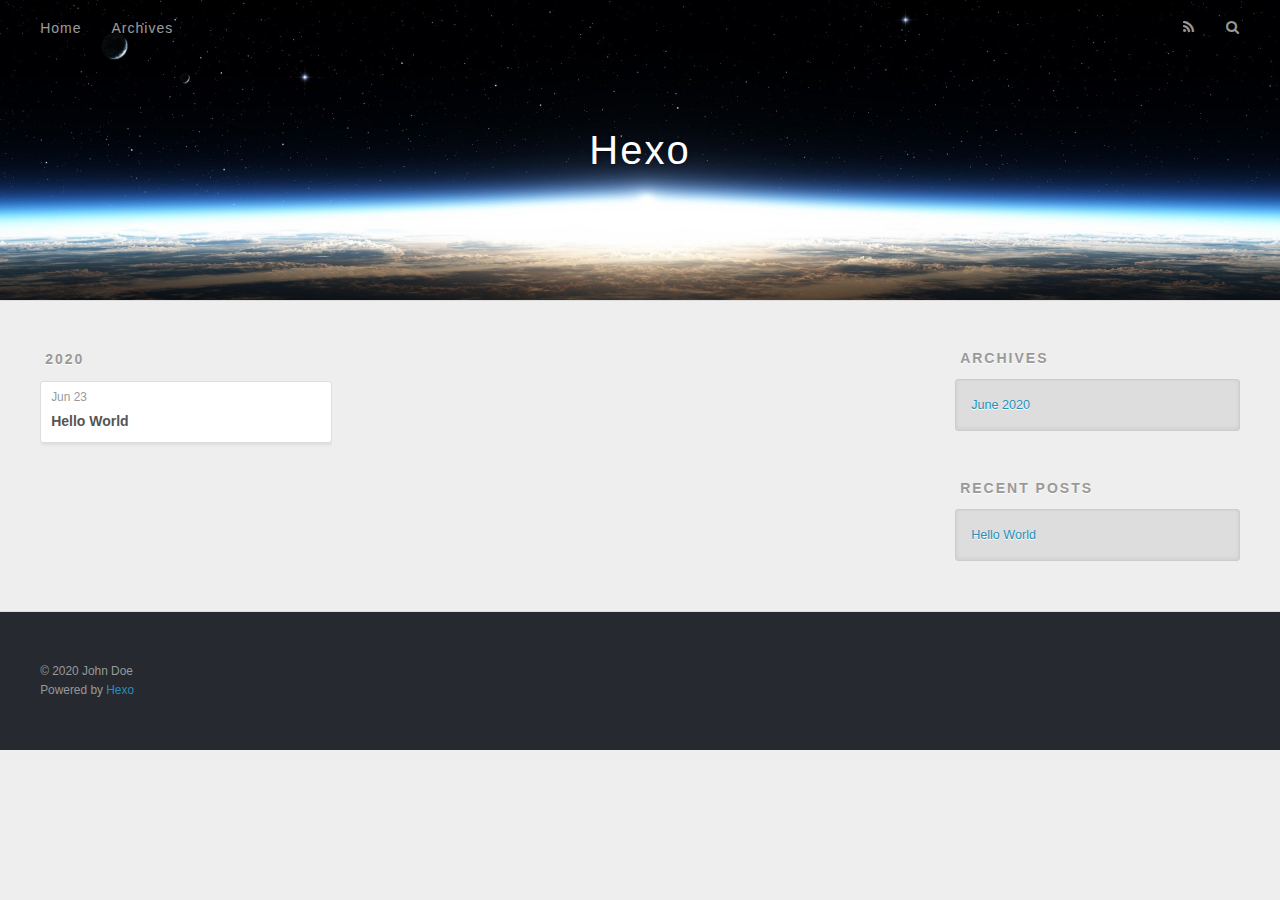
==== archives/index.html @ f6ddb738 "Site updated: 2020-06-23 20:07:16" ====
<!DOCTYPE html>
<html>
<head>
  <meta charset="utf-8">
  

  
  <title>Archives | Hexo</title>
  <meta name="viewport" content="width=device-width, initial-scale=1, maximum-scale=1">
  <meta property="og:type" content="website">
<meta property="og:title" content="Hexo">
<meta property="og:url" content="http://yoursite.com/archives/index.html">
<meta property="og:site_name" content="Hexo">
<meta property="og:locale" content="en_US">
<meta property="article:author" content="John Doe">
<meta name="twitter:card" content="summary">
  
    <link rel="alternate" href="/atom.xml" title="Hexo" type="application/atom+xml">
  
  
    <link rel="icon" href="/favicon.png">
  
  
    <link href="//fonts.googleapis.com/css?family=Source+Code+Pro" rel="stylesheet" type="text/css">
  
  
<link rel="stylesheet" href="/css/style.css">

<meta name="generator" content="Hexo 4.2.1"></head>

<body>
  <div id="container">
    <div id="wrap">
      <header id="header">
  <div id="banner"></div>
  <div id="header-outer" class="outer">
    <div id="header-title" class="inner">
      <h1 id="logo-wrap">
        <a href="/" id="logo">Hexo</a>
      </h1>
      
    </div>
    <div id="header-inner" class="inner">
      <nav id="main-nav">
        <a id="main-nav-toggle" class="nav-icon"></a>
        
          <a class="main-nav-link" href="/">Home</a>
        
          <a class="main-nav-link" href="/archives">Archives</a>
        
      </nav>
      <nav id="sub-nav">
        
          <a id="nav-rss-link" class="nav-icon" href="/atom.xml" title="RSS Feed"></a>
        
        <a id="nav-search-btn" class="nav-icon" title="Search"></a>
      </nav>
      <div id="search-form-wrap">
        <form action="//google.com/search" method="get" accept-charset="UTF-8" class="search-form"><input type="search" name="q" class="search-form-input" placeholder="Search"><button type="submit" class="search-form-submit">&#xF002;</button><input type="hidden" name="sitesearch" value="http://yoursite.com"></form>
      </div>
    </div>
  </div>
</header>
      <div class="outer">
        <section id="main">
  
  
    
    
      
      
      <section class="archives-wrap">
        <div class="archive-year-wrap">
          <a href="/archives/2020" class="archive-year">2020</a>
        </div>
        <div class="archives">
    
    <article class="archive-article archive-type-post">
  <div class="archive-article-inner">
    <header class="archive-article-header">
      <a href="/2020/06/23/hello-world/" class="archive-article-date">
  <time datetime="2020-06-23T04:10:51.112Z" itemprop="datePublished">Jun 23</time>
</a>
      
  
    <h1 itemprop="name">
      <a class="archive-article-title" href="/2020/06/23/hello-world/">Hello World</a>
    </h1>
  

    </header>
  </div>
</article>
  
  
    </div></section>
  


</section>
        
          <aside id="sidebar">
  
    

  
    

  
    
  
    
  <div class="widget-wrap">
    <h3 class="widget-title">Archives</h3>
    <div class="widget">
      <ul class="archive-list"><li class="archive-list-item"><a class="archive-list-link" href="/archives/2020/06/">June 2020</a></li></ul>
    </div>
  </div>


  
    
  <div class="widget-wrap">
    <h3 class="widget-title">Recent Posts</h3>
    <div class="widget">
      <ul>
        
          <li>
            <a href="/2020/06/23/hello-world/">Hello World</a>
          </li>
        
      </ul>
    </div>
  </div>

  
</aside>
        
      </div>
      <footer id="footer">
  
  <div class="outer">
    <div id="footer-info" class="inner">
      &copy; 2020 John Doe<br>
      Powered by <a href="http://hexo.io/" target="_blank">Hexo</a>
    </div>
  </div>
</footer>
    </div>
    <nav id="mobile-nav">
  
    <a href="/" class="mobile-nav-link">Home</a>
  
    <a href="/archives" class="mobile-nav-link">Archives</a>
  
</nav>
    

<script src="//ajax.googleapis.com/ajax/libs/jquery/2.0.3/jquery.min.js"></script>


  
<link rel="stylesheet" href="/fancybox/jquery.fancybox.css">

  
<script src="/fancybox/jquery.fancybox.pack.js"></script>




<script src="/js/script.js"></script>




  </div>
</body>
</html>
---- css/style.css ----
body {
  width: 100%;
}
body:before,
body:after {
  content: "";
  display: table;
}
body:after {
  clear: both;
}
html,
body,
div,
span,
applet,
object,
iframe,
h1,
h2,
h3,
h4,
h5,
h6,
p,
blockquote,
pre,
a,
abbr,
acronym,
address,
big,
cite,
code,
del,
dfn,
em,
img,
ins,
kbd,
q,
s,
samp,
small,
strike,
strong,
sub,
sup,
tt,
var,
dl,
dt,
dd,
ol,
ul,
li,
fieldset,
form,
label,
legend,
table,
caption,
tbody,
tfoot,
thead,
tr,
th,
td {
  margin: 0;
  padding: 0;
  border: 0;
  outline: 0;
  font-weight: inherit;
  font-style: inherit;
  font-family: inherit;
  font-size: 100%;
  vertical-align: baseline;
}
body {
  line-height: 1;
  color: #000;
  background: #fff;
}
ol,
ul {
  list-style: none;
}
table {
  border-collapse: separate;
  border-spacing: 0;
  vertical-align: middle;
}
caption,
th,
td {
  text-align: left;
  font-weight: normal;
  vertical-align: middle;
}
a img {
  border: none;
}
input,
button {
  margin: 0;
  padding: 0;
}
input::-moz-focus-inner,
button::-moz-focus-inner {
  border: 0;
  padding: 0;
}
@font-face {
  font-family: FontAwesome;
  font-style: normal;
  font-weight: normal;
  src: url("fonts/fontawesome-webfont.eot?v=#4.0.3");
  src: url("fonts/fontawesome-webfont.eot?#iefix&v=#4.0.3") format("embedded-opentype"), url("fonts/fontawesome-webfont.woff?v=#4.0.3") format("woff"), url("fonts/fontawesome-webfont.ttf?v=#4.0.3") format("truetype"), url("fonts/fontawesome-webfont.svg#fontawesomeregular?v=#4.0.3") format("svg");
}
html,
body,
#container {
  height: 100%;
}
body {
  background: #eee;
  font: 14px -apple-system, BlinkMacSystemFont, "Segoe UI", "Roboto", "Oxygen", "Ubuntu", "Cantarell", "Fira Sans", "Droid Sans", "Helvetica Neue", sans-serif;
  -webkit-text-size-adjust: 100%;
}
.outer {
  max-width: 1220px;
  margin: 0 auto;
  padding: 0 20px;
}
.outer:before,
.outer:after {
  content: "";
  display: table;
}
.outer:after {
  clear: both;
}
.inner {
  display: inline;
  float: left;
  width: 98.33333333333333%;
  margin: 0 0.833333333333333%;
}
.left,
.alignleft {
  float: left;
}
.right,
.alignright {
  float: right;
}
.clear {
  clear: both;
}
#container {
  position: relative;
}
.mobile-nav-on {
  overflow: hidden;
}
#wrap {
  height: 100%;
  width: 100%;
  position: absolute;
  top: 0;
  left: 0;
  -webkit-transition: 0.2s ease-out;
  -moz-transition: 0.2s ease-out;
  -ms-transition: 0.2s ease-out;
  transition: 0.2s ease-out;
  z-index: 1;
  background: #eee;
}
.mobile-nav-on #wrap {
  left: 280px;
}
@media screen and (min-width: 768px) {
  #main {
    display: inline;
    float: left;
    width: 73.33333333333333%;
    margin: 0 0.833333333333333%;
  }
}
.article-date,
.article-category-link,
.archive-year,
.widget-title {
  text-decoration: none;
  text-transform: uppercase;
  letter-spacing: 2px;
  color: #999;
  margin-bottom: 1em;
  margin-left: 5px;
  line-height: 1em;
  text-shadow: 0 1px #fff;
  font-weight: bold;
}
.article-inner,
.archive-article-inner {
  background: #fff;
  -webkit-box-shadow: 1px 2px 3px #ddd;
  box-shadow: 1px 2px 3px #ddd;
  border: 1px solid #ddd;
  border-radius: 3px;
}
.article-entry h1,
.widget h1 {
  font-size: 2em;
}
.article-entry h2,
.widget h2 {
  font-size: 1.5em;
}
.article-entry h3,
.widget h3 {
  font-size: 1.3em;
}
.article-entry h4,
.widget h4 {
  font-size: 1.2em;
}
.article-entry h5,
.widget h5 {
  font-size: 1em;
}
.article-entry h6,
.widget h6 {
  font-size: 1em;
  color: #999;
}
.article-entry hr,
.widget hr {
  border: 1px dashed #ddd;
}
.article-entry strong,
.widget strong {
  font-weight: bold;
}
.article-entry em,
.widget em,
.article-entry cite,
.widget cite {
  font-style: italic;
}
.article-entry sup,
.widget sup,
.article-entry sub,
.widget sub {
  font-size: 0.75em;
  line-height: 0;
  position: relative;
  vertical-align: baseline;
}
.article-entry sup,
.widget sup {
  top: -0.5em;
}
.article-entry sub,
.widget sub {
  bottom: -0.2em;
}
.article-entry small,
.widget small {
  font-size: 0.85em;
}
.article-entry acronym,
.widget acronym,
.article-entry abbr,
.widget abbr {
  border-bottom: 1px dotted;
}
.article-entry ul,
.widget ul,
.article-entry ol,
.widget ol,
.article-entry dl,
.widget dl {
  margin: 0 20px;
  line-height: 1.6em;
}
.article-entry ul ul,
.widget ul ul,
.article-entry ol ul,
.widget ol ul,
.article-entry ul ol,
.widget ul ol,
.article-entry ol ol,
.widget ol ol {
  margin-top: 0;
  margin-bottom: 0;
}
.article-entry ul,
.widget ul {
  list-style: disc;
}
.article-entry ol,
.widget ol {
  list-style: decimal;
}
.article-entry dt,
.widget dt {
  font-weight: bold;
}
#header {
  height: 300px;
  position: relative;
  border-bottom: 1px solid #ddd;
}
#header:before,
#header:after {
  content: "";
  position: absolute;
  left: 0;
  right: 0;
  height: 40px;
}
#header:before {
  top: 0;
  background: -webkit-linear-gradient(rgba(0,0,0,0.2), transparent);
  background: -moz-linear-gradient(rgba(0,0,0,0.2), transparent);
  background: -ms-linear-gradient(rgba(0,0,0,0.2), transparent);
  background: linear-gradient(rgba(0,0,0,0.2), transparent);
}
#header:after {
  bottom: 0;
  background: -webkit-linear-gradient(transparent, rgba(0,0,0,0.2));
  background: -moz-linear-gradient(transparent, rgba(0,0,0,0.2));
  background: -ms-linear-gradient(transparent, rgba(0,0,0,0.2));
  background: linear-gradient(transparent, rgba(0,0,0,0.2));
}
#header-outer {
  height: 100%;
  position: relative;
}
#header-inner {
  position: relative;
  overflow: hidden;
}
#banner {
  position: absolute;
  top: 0;
  left: 0;
  width: 100%;
  height: 100%;
  background: url("images/banner.jpg") center #000;
  -webkit-background-size: cover;
  -moz-background-size: cover;
  background-size: cover;
  z-index: -1;
}
#header-title {
  text-align: center;
  height: 40px;
  position: absolute;
  top: 50%;
  left: 0;
  margin-top: -20px;
}
#logo,
#subtitle {
  text-decoration: none;
  color: #fff;
  font-weight: 300;
  text-shadow: 0 1px 4px rgba(0,0,0,0.3);
}
#logo {
  font-size: 40px;
  line-height: 40px;
  letter-spacing: 2px;
}
#subtitle {
  font-size: 16px;
  line-height: 16px;
  letter-spacing: 1px;
}
#subtitle-wrap {
  margin-top: 16px;
}
#main-nav {
  float: left;
  margin-left: -15px;
}
.nav-icon,
.main-nav-link {
  float: left;
  color: #fff;
  opacity: 0.6;
  text-decoration: none;
  text-shadow: 0 1px rgba(0,0,0,0.2);
  -webkit-transition: opacity 0.2s;
  -moz-transition: opacity 0.2s;
  -ms-transition: opacity 0.2s;
  transition: opacity 0.2s;
  display: block;
  padding: 20px 15px;
}
.nav-icon:hover,
.main-nav-link:hover {
  opacity: 1;
}
.nav-icon {
  font-family: FontAwesome;
  text-align: center;
  font-size: 14px;
  width: 14px;
  height: 14px;
  padding: 20px 15px;
  position: relative;
  cursor: pointer;
}
.main-nav-link {
  font-weight: 300;
  letter-spacing: 1px;
}
@media screen and (max-width: 479px) {
  .main-nav-link {
    display: none;
  }
}
#main-nav-toggle {
  display: none;
}
#main-nav-toggle:before {
  content: "\f0c9";
}
@media screen and (max-width: 479px) {
  #main-nav-toggle {
    display: block;
  }
}
#sub-nav {
  float: right;
  margin-right: -15px;
}
#nav-rss-link:before {
  content: "\f09e";
}
#nav-search-btn:before {
  content: "\f002";
}
#search-form-wrap {
  position: absolute;
  top: 15px;
  width: 150px;
  height: 30px;
  right: -150px;
  opacity: 0;
  -webkit-transition: 0.2s ease-out;
  -moz-transition: 0.2s ease-out;
  -ms-transition: 0.2s ease-out;
  transition: 0.2s ease-out;
}
#search-form-wrap.on {
  opacity: 1;
  right: 0;
}
@media screen and (max-width: 479px) {
  #search-form-wrap {
    width: 100%;
    right: -100%;
  }
}
.search-form {
  position: absolute;
  top: 0;
  left: 0;
  right: 0;
  background: #fff;
  padding: 5px 15px;
  border-radius: 15px;
  -webkit-box-shadow: 0 0 10px rgba(0,0,0,0.3);
  box-shadow: 0 0 10px rgba(0,0,0,0.3);
}
.search-form-input {
  border: none;
  background: none;
  color: #555;
  width: 100%;
  font: 13px -apple-system, BlinkMacSystemFont, "Segoe UI", "Roboto", "Oxygen", "Ubuntu", "Cantarell", "Fira Sans", "Droid Sans", "Helvetica Neue", sans-serif;
  outline: none;
}
.search-form-input::-webkit-search-results-decoration,
.search-form-input::-webkit-search-cancel-button {
  -webkit-appearance: none;
}
.search-form-submit {
  position: absolute;
  top: 50%;
  right: 10px;
  margin-top: -7px;
  font: 13px FontAwesome;
  border: none;
  background: none;
  color: #bbb;
  cursor: pointer;
}
.search-form-submit:hover,
.search-form-submit:focus {
  color: #777;
}
.article {
  margin: 50px 0;
}
.article-inner {
  overflow: hidden;
}
.article-meta:before,
.article-meta:after {
  content: "";
  display: table;
}
.article-meta:after {
  clear: both;
}
.article-date {
  float: left;
}
.article-category {
  float: left;
  line-height: 1em;
  color: #ccc;
  text-shadow: 0 1px #fff;
  margin-left: 8px;
}
.article-category:before {
  content: "\2022";
}
.article-category-link {
  margin: 0 12px 1em;
}
.article-header {
  padding: 20px 20px 0;
}
.article-title {
  text-decoration: none;
  font-size: 2em;
  font-weight: bold;
  color: #555;
  line-height: 1.1em;
  -webkit-transition: color 0.2s;
  -moz-transition: color 0.2s;
  -ms-transition: color 0.2s;
  transition: color 0.2s;
}
a.article-title:hover {
  color: #258fb8;
}
.article-entry {
  color: #555;
  padding: 0 20px;
}
.article-entry:before,
.article-entry:after {
  content: "";
  display: table;
}
.article-entry:after {
  clear: both;
}
.article-entry p,
.article-entry table {
  line-height: 1.6em;
  margin: 1.6em 0;
}
.article-entry h1,
.article-entry h2,
.article-entry h3,
.article-entry h4,
.article-entry h5,
.article-entry h6 {
  font-weight: bold;
}
.article-entry h1,
.article-entry h2,
.article-entry h3,
.article-entry h4,
.article-entry h5,
.article-entry h6 {
  line-height: 1.1em;
  margin: 1.1em 0;
}
.article-entry a {
  color: #258fb8;
  text-decoration: none;
}
.article-entry a:hover {
  text-decoration: underline;
}
.article-entry ul,
.article-entry ol,
.article-entry dl {
  margin-top: 1.6em;
  margin-bottom: 1.6em;
}
.article-entry img,
.article-entry video {
  max-width: 100%;
  height: auto;
  display: block;
  margin: auto;
}
.article-entry iframe {
  border: none;
}
.article-entry table {
  width: 100%;
  border-collapse: collapse;
  border-spacing: 0;
}
.article-entry th {
  font-weight: bold;
  border-bottom: 3px solid #ddd;
  padding-bottom: 0.5em;
}
.article-entry td {
  border-bottom: 1px solid #ddd;
  padding: 10px 0;
}
.article-entry blockquote {
  font-family: Georgia, "Times New Roman", serif;
  font-size: 1.4em;
  margin: 1.6em 20px;
  text-align: center;
}
.article-entry blockquote footer {
  font-size: 14px;
  margin: 1.6em 0;
  font-family: -apple-system, BlinkMacSystemFont, "Segoe UI", "Roboto", "Oxygen", "Ubuntu", "Cantarell", "Fira Sans", "Droid Sans", "Helvetica Neue", sans-serif;
}
.article-entry blockquote footer cite:before {
  content: "—";
  padding: 0 0.5em;
}
.article-entry .pullquote {
  text-align: left;
  width: 45%;
  margin: 0;
}
.article-entry .pullquote.left {
  margin-left: 0.5em;
  margin-right: 1em;
}
.article-entry .pullquote.right {
  margin-right: 0.5em;
  margin-left: 1em;
}
.article-entry .caption {
  color: #999;
  display: block;
  font-size: 0.9em;
  margin-top: 0.5em;
  position: relative;
  text-align: center;
}
.article-entry .video-container {
  position: relative;
  padding-top: 56.25%;
  height: 0;
  overflow: hidden;
}
.article-entry .video-container iframe,
.article-entry .video-container object,
.article-entry .video-container embed {
  position: absolute;
  top: 0;
  left: 0;
  width: 100%;
  height: 100%;
  margin-top: 0;
}
.article-more-link a {
  display: inline-block;
  line-height: 1em;
  padding: 6px 15px;
  border-radius: 15px;
  background: #eee;
  color: #999;
  text-shadow: 0 1px #fff;
  text-decoration: none;
}
.article-more-link a:hover {
  background: #258fb8;
  color: #fff;
  text-decoration: none;
  text-shadow: 0 1px #1e7293;
}
.article-footer {
  font-size: 0.85em;
  line-height: 1.6em;
  border-top: 1px solid #ddd;
  padding-top: 1.6em;
  margin: 0 20px 20px;
}
.article-footer:before,
.article-footer:after {
  content: "";
  display: table;
}
.article-footer:after {
  clear: both;
}
.article-footer a {
  color: #999;
  text-decoration: none;
}
.article-footer a:hover {
  color: #555;
}
.article-tag-list-item {
  float: left;
  margin-right: 10px;
}
.article-tag-list-link:before {
  content: "#";
}
.article-comment-link {
  float: right;
}
.article-comment-link:before {
  content: "\f075";
  font-family: FontAwesome;
  padding-right: 8px;
}
.article-share-link {
  cursor: pointer;
  float: right;
  margin-left: 20px;
}
.article-share-link:before {
  content: "\f064";
  font-family: FontAwesome;
  padding-right: 6px;
}
#article-nav {
  position: relative;
}
#article-nav:before,
#article-nav:after {
  content: "";
  display: table;
}
#article-nav:after {
  clear: both;
}
@media screen and (min-width: 768px) {
  #article-nav {
    margin: 50px 0;
  }
  #article-nav:before {
    width: 8px;
    height: 8px;
    position: absolute;
    top: 50%;
    left: 50%;
    margin-top: -4px;
    margin-left: -4px;
    content: "";
    border-radius: 50%;
    background: #ddd;
    -webkit-box-shadow: 0 1px 2px #fff;
    box-shadow: 0 1px 2px #fff;
  }
}
.article-nav-link-wrap {
  text-decoration: none;
  text-shadow: 0 1px #fff;
  color: #999;
  -webkit-box-sizing: border-box;
  -moz-box-sizing: border-box;
  box-sizing: border-box;
  margin-top: 50px;
  text-align: center;
  display: block;
}
.article-nav-link-wrap:hover {
  color: #555;
}
@media screen and (min-width: 768px) {
  .article-nav-link-wrap {
    width: 50%;
    margin-top: 0;
  }
}
@media screen and (min-width: 768px) {
  #article-nav-newer {
    float: left;
    text-align: right;
    padding-right: 20px;
  }
}
@media screen and (min-width: 768px) {
  #article-nav-older {
    float: right;
    text-align: left;
    padding-left: 20px;
  }
}
.article-nav-caption {
  text-transform: uppercase;
  letter-spacing: 2px;
  color: #ddd;
  line-height: 1em;
  font-weight: bold;
}
#article-nav-newer .article-nav-caption {
  margin-right: -2px;
}
.article-nav-title {
  font-size: 0.85em;
  line-height: 1.6em;
  margin-top: 0.5em;
}
.article-share-box {
  position: absolute;
  display: none;
  background: #fff;
  -webkit-box-shadow: 1px 2px 10px rgba(0,0,0,0.2);
  box-shadow: 1px 2px 10px rgba(0,0,0,0.2);
  border-radius: 3px;
  margin-left: -145px;
  overflow: hidden;
  z-index: 1;
}
.article-share-box.on {
  display: block;
}
.article-share-input {
  width: 100%;
  background: none;
  -webkit-box-sizing: border-box;
  -moz-box-sizing: border-box;
  box-sizing: border-box;
  font: 14px -apple-system, BlinkMacSystemFont, "Segoe UI", "Roboto", "Oxygen", "Ubuntu", "Cantarell", "Fira Sans", "Droid Sans", "Helvetica Neue", sans-serif;
  padding: 0 15px;
  color: #555;
  outline: none;
  border: 1px solid #ddd;
  border-radius: 3px 3px 0 0;
  height: 36px;
  line-height: 36px;
}
.article-share-links {
  background: #eee;
}
.article-share-links:before,
.article-share-links:after {
  content: "";
  display: table;
}
.article-share-links:after {
  clear: both;
}
.article-share-twitter,
.article-share-facebook,
.article-share-pinterest,
.article-share-google {
  width: 50px;
  height: 36px;
  display: block;
  float: left;
  position: relative;
  color: #999;
  text-shadow: 0 1px #fff;
}
.article-share-twitter:before,
.article-share-facebook:before,
.article-share-pinterest:before,
.article-share-google:before {
  font-size: 20px;
  font-family: FontAwesome;
  width: 20px;
  height: 20px;
  position: absolute;
  top: 50%;
  left: 50%;
  margin-top: -10px;
  margin-left: -10px;
  text-align: center;
}
.article-share-twitter:hover,
.article-share-facebook:hover,
.article-share-pinterest:hover,
.article-share-google:hover {
  color: #fff;
}
.article-share-twitter:before {
  content: "\f099";
}
.article-share-twitter:hover {
  background: #00aced;
  text-shadow: 0 1px #008abe;
}
.article-share-facebook:before {
  content: "\f09a";
}
.article-share-facebook:hover {
  background: #3b5998;
  text-shadow: 0 1px #2f477a;
}
.article-share-pinterest:before {
  content: "\f0d2";
}
.article-share-pinterest:hover {
  background: #cb2027;
  text-shadow: 0 1px #a21a1f;
}
.article-share-google:before {
  content: "\f0d5";
}
.article-share-google:hover {
  background: #dd4b39;
  text-shadow: 0 1px #be3221;
}
.article-gallery {
  background: #000;
  position: relative;
}
.article-gallery-photos {
  position: relative;
  overflow: hidden;
}
.article-gallery-img {
  display: none;
  max-width: 100%;
}
.article-gallery-img:first-child {
  display: block;
}
.article-gallery-img.loaded {
  position: absolute;
  display: block;
}
.article-gallery-img img {
  display: block;
  max-width: 100%;
  margin: 0 auto;
}
#comments {
  background: #fff;
  -webkit-box-shadow: 1px 2px 3px #ddd;
  box-shadow: 1px 2px 3px #ddd;
  padding: 20px;
  border: 1px solid #ddd;
  border-radius: 3px;
  margin: 50px 0;
}
#comments a {
  color: #258fb8;
}
.archives-wrap {
  margin: 50px 0;
}
.archives:before,
.archives:after {
  content: "";
  display: table;
}
.archives:after {
  clear: both;
}
.archive-year-wrap {
  margin-bottom: 1em;
}
.archives {
  -webkit-column-gap: 10px;
  -moz-column-gap: 10px;
  column-gap: 10px;
}
@media screen and (min-width: 480px) and (max-width: 767px) {
  .archives {
    -webkit-column-count: 2;
    -moz-column-count: 2;
    column-count: 2;
  }
}
@media screen and (min-width: 768px) {
  .archives {
    -webkit-column-count: 3;
    -moz-column-count: 3;
    column-count: 3;
  }
}
.archive-article {
  -webkit-column-break-inside: avoid;
  page-break-inside: avoid;
  overflow: hidden;
  break-inside: avoid-column;
}
.archive-article-inner {
  padding: 10px;
  margin-bottom: 15px;
}
.archive-article-title {
  text-decoration: none;
  font-weight: bold;
  color: #555;
  -webkit-transition: color 0.2s;
  -moz-transition: color 0.2s;
  -ms-transition: color 0.2s;
  transition: color 0.2s;
  line-height: 1.6em;
}
.archive-article-title:hover {
  color: #258fb8;
}
.archive-article-footer {
  margin-top: 1em;
}
.archive-article-date {
  color: #999;
  text-decoration: none;
  font-size: 0.85em;
  line-height: 1em;
  margin-bottom: 0.5em;
  display: block;
}
#page-nav {
  margin: 50px auto;
  background: #fff;
  -webkit-box-shadow: 1px 2px 3px #ddd;
  box-shadow: 1px 2px 3px #ddd;
  border: 1px solid #ddd;
  border-radius: 3px;
  text-align: center;
  color: #999;
  overflow: hidden;
}
#page-nav:before,
#page-nav:after {
  content: "";
  display: table;
}
#page-nav:after {
  clear: both;
}
#page-nav a,
#page-nav span {
  padding: 10px 20px;
  line-height: 1;
  height: 2ex;
}
#page-nav a {
  color: #999;
  text-decoration: none;
}
#page-nav a:hover {
  background: #999;
  color: #fff;
}
#page-nav .prev {
  float: left;
}
#page-nav .next {
  float: right;
}
#page-nav .page-number {
  display: inline-block;
}
@media screen and (max-width: 479px) {
  #page-nav .page-number {
    display: none;
  }
}
#page-nav .current {
  color: #555;
  font-weight: bold;
}
#page-nav .space {
  color: #ddd;
}
#footer {
  background: #262a30;
  padding: 50px 0;
  border-top: 1px solid #ddd;
  color: #999;
}
#footer a {
  color: #258fb8;
  text-decoration: none;
}
#footer a:hover {
  text-decoration: underline;
}
#footer-info {
  line-height: 1.6em;
  font-size: 0.85em;
}
.article-entry pre,
.article-entry .highlight {
  background: #2d2d2d;
  margin: 0 -20px;
  padding: 15px 20px;
  border-style: solid;
  border-color: #ddd;
  border-width: 1px 0;
  overflow: auto;
  color: #ccc;
  line-height: 22.400000000000002px;
}
.article-entry .highlight .gutter pre,
.article-entry .gist .gist-file .gist-data .line-numbers {
  color: #666;
  font-size: 0.85em;
}
.article-entry pre,
.article-entry code {
  font-family: "Source Code Pro", Consolas, Monaco, Menlo, Consolas, monospace;
}
.article-entry code {
  background: #eee;
  text-shadow: 0 1px #fff;
  padding: 0 0.3em;
}
.article-entry pre code {
  background: none;
  text-shadow: none;
  padding: 0;
}
.article-entry .highlight pre {
  border: none;
  margin: 0;
  padding: 0;
}
.article-entry .highlight table {
  margin: 0;
  width: auto;
}
.article-entry .highlight td {
  border: none;
  padding: 0;
}
.article-entry .highlight figcaption {
  font-size: 0.85em;
  color: #999;
  line-height: 1em;
  margin-bottom: 1em;
}
.article-entry .highlight figcaption:before,
.article-entry .highlight figcaption:after {
  content: "";
  display: table;
}
.article-entry .highlight figcaption:after {
  clear: both;
}
.article-entry .highlight figcaption a {
  float: right;
}
.article-entry .highlight .gutter pre {
  text-align: right;
  padding-right: 20px;
}
.article-entry .highlight .line {
  height: 22.400000000000002px;
}
.article-entry .highlight .line.marked {
  background: #515151;
}
.article-entry .gist {
  margin: 0 -20px;
  border-style: solid;
  border-color: #ddd;
  border-width: 1px 0;
  background: #2d2d2d;
  padding: 15px 20px 15px 0;
}
.article-entry .gist .gist-file {
  border: none;
  font-family: "Source Code Pro", Consolas, Monaco, Menlo, Consolas, monospace;
  margin: 0;
}
.article-entry .gist .gist-file .gist-data {
  background: none;
  border: none;
}
.article-entry .gist .gist-file .gist-data .line-numbers {
  background: none;
  border: none;
  padding: 0 20px 0 0;
}
.article-entry .gist .gist-file .gist-data .line-data {
  padding: 0 !important;
}
.article-entry .gist .gist-file .highlight {
  margin: 0;
  padding: 0;
  border: none;
}
.article-entry .gist .gist-file .gist-meta {
  background: #2d2d2d;
  color: #999;
  font: 0.85em -apple-system, BlinkMacSystemFont, "Segoe UI", "Roboto", "Oxygen", "Ubuntu", "Cantarell", "Fira Sans", "Droid Sans", "Helvetica Neue", sans-serif;
  text-shadow: 0 0;
  padding: 0;
  margin-top: 1em;
  margin-left: 20px;
}
.article-entry .gist .gist-file .gist-meta a {
  color: #258fb8;
  font-weight: normal;
}
.article-entry .gist .gist-file .gist-meta a:hover {
  text-decoration: underline;
}
pre .comment,
pre .title {
  color: #999;
}
pre .variable,
pre .attribute,
pre .tag,
pre .regexp,
pre .ruby .constant,
pre .xml .tag .title,
pre .xml .pi,
pre .xml .doctype,
pre .html .doctype,
pre .css .id,
pre .css .class,
pre .css .pseudo {
  color: #f2777a;
}
pre .number,
pre .preprocessor,
pre .built_in,
pre .literal,
pre .params,
pre .constant {
  color: #f99157;
}
pre .class,
pre .ruby .class .title,
pre .css .rules .attribute {
  color: #9c9;
}
pre .string,
pre .value,
pre .inheritance,
pre .header,
pre .ruby .symbol,
pre .xml .cdata {
  color: #9c9;
}
pre .css .hexcolor {
  color: #6cc;
}
pre .function,
pre .python .decorator,
pre .python .title,
pre .ruby .function .title,
pre .ruby .title .keyword,
pre .perl .sub,
pre .javascript .title,
pre .coffeescript .title {
  color: #69c;
}
pre .keyword,
pre .javascript .function {
  color: #c9c;
}
@media screen and (max-width: 479px) {
  #mobile-nav {
    position: absolute;
    top: 0;
    left: 0;
    width: 280px;
    height: 100%;
    background: #191919;
    border-right: 1px solid #fff;
  }
}
@media screen and (max-width: 479px) {
  .mobile-nav-link {
    display: block;
    color: #999;
    text-decoration: none;
    padding: 15px 20px;
    font-weight: bold;
  }
  .mobile-nav-link:hover {
    color: #fff;
  }
}
@media screen and (min-width: 768px) {
  #sidebar {
    display: inline;
    float: left;
    width: 23.333333333333332%;
    margin: 0 0.833333333333333%;
  }
}
.widget-wrap {
  margin: 50px 0;
}
.widget {
  color: #777;
  text-shadow: 0 1px #fff;
  background: #ddd;
  -webkit-box-shadow: 0 -1px 4px #ccc inset;
  box-shadow: 0 -1px 4px #ccc inset;
  border: 1px solid #ccc;
  padding: 15px;
  border-radius: 3px;
}
.widget a {
  color: #258fb8;
  text-decoration: none;
}
.widget a:hover {
  text-decoration: underline;
}
.widget ul ul,
.widget ol ul,
.widget dl ul,
.widget ul ol,
.widget ol ol,
.widget dl ol,
.widget ul dl,
.widget ol dl,
.widget dl dl {
  margin-left: 15px;
  list-style: disc;
}
.widget {
  line-height: 1.6em;
  word-wrap: break-word;
  font-size: 0.9em;
}
.widget ul,
.widget ol {
  list-style: none;
  margin: 0;
}
.widget ul ul,
.widget ol ul,
.widget ul ol,
.widget ol ol {
  margin: 0 20px;
}
.widget ul ul,
.widget ol ul {
  list-style: disc;
}
.widget ul ol,
.widget ol ol {
  list-style: decimal;
}
.category-list-count,
.tag-list-count,
.archive-list-count {
  padding-left: 5px;
  color: #999;
  font-size: 0.85em;
}
.category-list-count:before,
.tag-list-count:before,
.archive-list-count:before {
  content: "(";
}
.category-list-count:after,
.tag-list-count:after,
.archive-list-count:after {
  content: ")";
}
.tagcloud a {
  margin-right: 5px;
  display: inline-block;
}
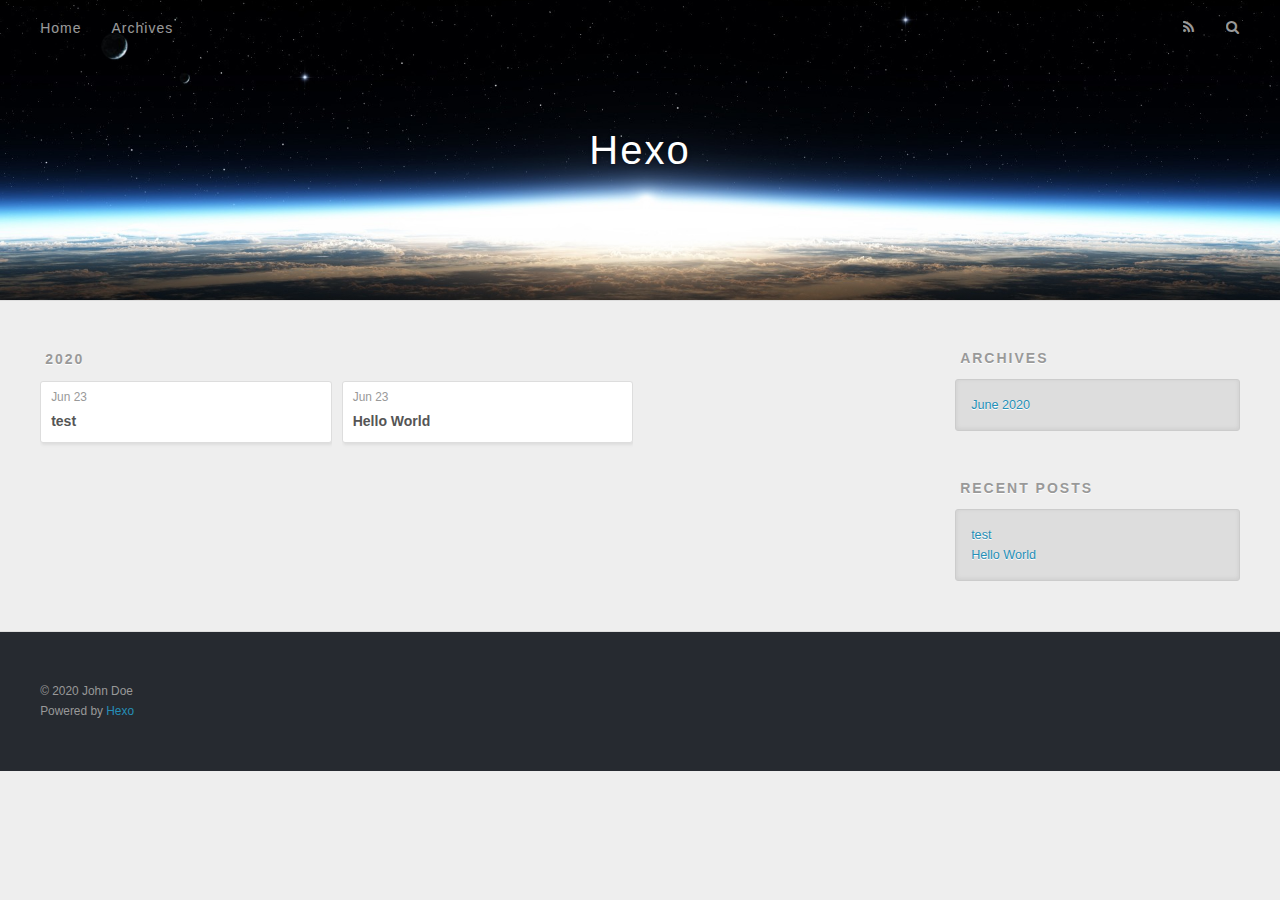
==== commit c3d5397c: "Site updated: 2020-06-23 20:15:32" ====
--- a/archives/index.html
+++ b/archives/index.html
@@ -78,6 +78,25 @@
     <article class="archive-article archive-type-post">
   <div class="archive-article-inner">
     <header class="archive-article-header">
+      <a href="/2020/06/23/test/" class="archive-article-date">
+  <time datetime="2020-06-23T11:13:34.000Z" itemprop="datePublished">Jun 23</time>
+</a>
+      
+  
+    <h1 itemprop="name">
+      <a class="archive-article-title" href="/2020/06/23/test/">test</a>
+    </h1>
+  
+
+    </header>
+  </div>
+</article>
+  
+    
+    
+    <article class="archive-article archive-type-post">
+  <div class="archive-article-inner">
+    <header class="archive-article-header">
       <a href="/2020/06/23/hello-world/" class="archive-article-date">
   <time datetime="2020-06-23T04:10:51.112Z" itemprop="datePublished">Jun 23</time>
 </a>
@@ -126,6 +145,10 @@
       <ul>
         
           <li>
+            <a href="/2020/06/23/test/">test</a>
+          </li>
+        
+          <li>
             <a href="/2020/06/23/hello-world/">Hello World</a>
           </li>
         
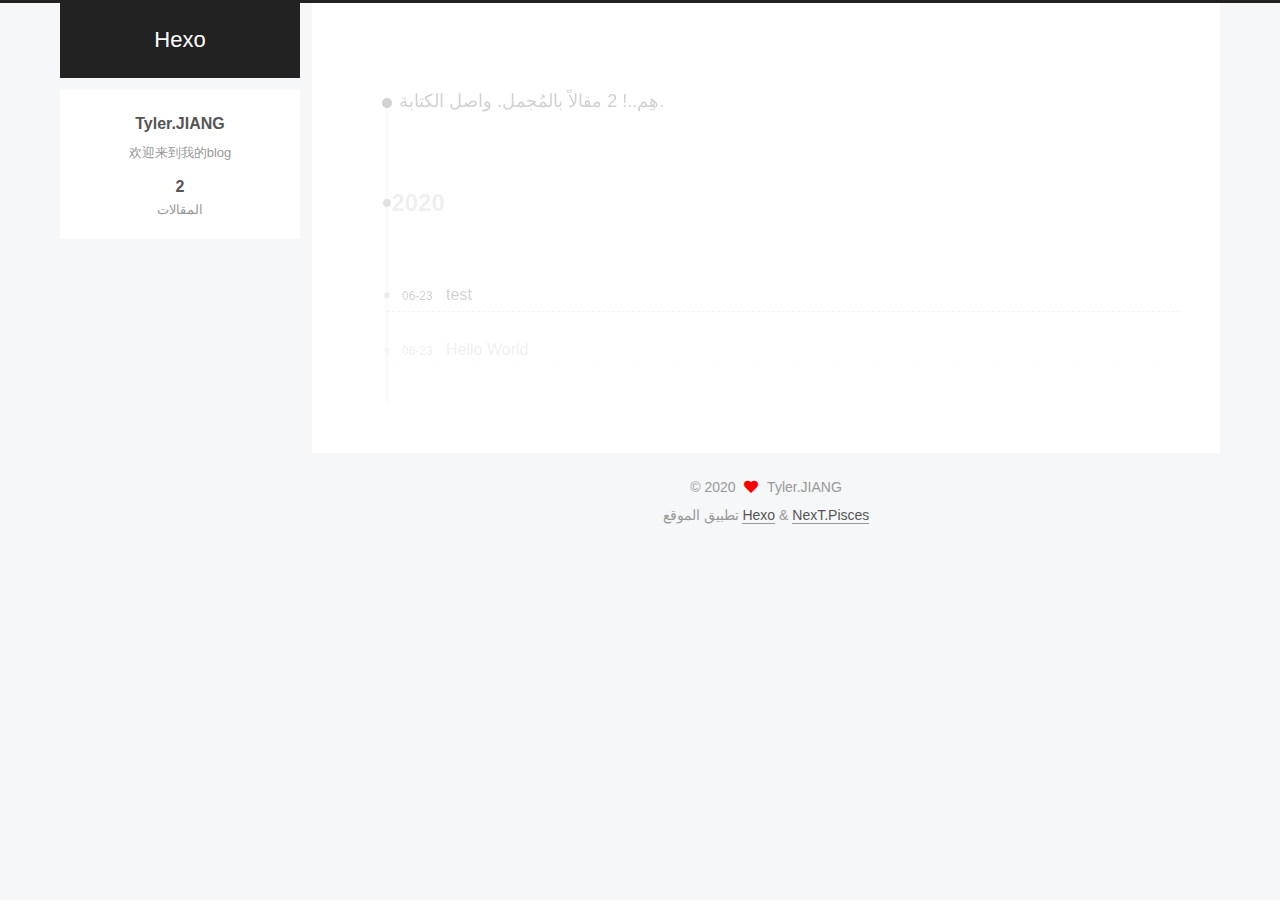
==== commit a5036e5d: "Site updated: 2020-06-23 20:31:54" ====
--- a/archives/index.html
+++ b/archives/index.html
@@ -1,201 +1,341 @@
 <!DOCTYPE html>
-<html>
+<html lang="zh-Hans">
 <head>
-  <meta charset="utf-8">
-  
-
-  
-  <title>Archives | Hexo</title>
-  <meta name="viewport" content="width=device-width, initial-scale=1, maximum-scale=1">
-  <meta property="og:type" content="website">
+  <meta charset="UTF-8">
+<meta name="viewport" content="width=device-width, initial-scale=1, maximum-scale=2">
+<meta name="theme-color" content="#222">
+<meta name="generator" content="Hexo 4.2.1">
+  <link rel="apple-touch-icon" sizes="180x180" href="/images/apple-touch-icon-next.png">
+  <link rel="icon" type="image/png" sizes="32x32" href="/images/favicon-32x32-next.png">
+  <link rel="icon" type="image/png" sizes="16x16" href="/images/favicon-16x16-next.png">
+  <link rel="mask-icon" href="/images/logo.svg" color="#222">
+
+<link rel="stylesheet" href="/css/main.css">
+
+
+<link rel="stylesheet" href="/lib/font-awesome/css/all.min.css">
+
+<script id="hexo-configurations">
+    var NexT = window.NexT || {};
+    var CONFIG = {"hostname":"yoursite.com","root":"/","scheme":"Pisces","version":"8.0.0-rc.3","exturl":false,"sidebar":{"position":"left","display":"post","padding":18,"offset":12},"copycode":false,"bookmark":{"enable":false,"color":"#222","save":"auto"},"fancybox":false,"mediumzoom":false,"lazyload":false,"pangu":false,"comments":{"style":"tabs","active":null,"storage":true,"lazyload":false,"nav":null},"algolia":{"hits":{"per_page":10},"labels":{"input_placeholder":"Search for Posts","hits_empty":"We didn't find any results for the search: ${query}","hits_stats":"${hits} results found in ${time} ms"}},"localsearch":{"enable":false,"trigger":"auto","top_n_per_article":1,"unescape":false,"preload":false},"motion":{"enable":true,"async":false,"transition":{"post_block":"fadeIn","post_header":"slideDownIn","post_body":"slideDownIn","coll_header":"slideLeftIn","sidebar":"slideUpIn"}}};
+  </script>
+
+  <meta name="description" content="欢迎来到我的blog">
+<meta property="og:type" content="website">
 <meta property="og:title" content="Hexo">
 <meta property="og:url" content="http://yoursite.com/archives/index.html">
 <meta property="og:site_name" content="Hexo">
-<meta property="og:locale" content="en_US">
-<meta property="article:author" content="John Doe">
+<meta property="og:description" content="欢迎来到我的blog">
+<meta property="article:author" content="Tyler.JIANG">
 <meta name="twitter:card" content="summary">
-  
-    <link rel="alternate" href="/atom.xml" title="Hexo" type="application/atom+xml">
-  
-  
-    <link rel="icon" href="/favicon.png">
-  
-  
-    <link href="//fonts.googleapis.com/css?family=Source+Code+Pro" rel="stylesheet" type="text/css">
-  
-  
-<link rel="stylesheet" href="/css/style.css">
-
-<meta name="generator" content="Hexo 4.2.1"></head>
-
-<body>
-  <div id="container">
-    <div id="wrap">
-      <header id="header">
-  <div id="banner"></div>
-  <div id="header-outer" class="outer">
-    <div id="header-title" class="inner">
-      <h1 id="logo-wrap">
-        <a href="/" id="logo">Hexo</a>
-      </h1>
+
+<link rel="canonical" href="http://yoursite.com/archives/">
+
+
+<script id="page-configurations">
+  // https://hexo.io/docs/variables.html
+  CONFIG.page = {
+    sidebar: "",
+    isHome : false,
+    isPost : false,
+    lang   : 'zh-Hans'
+  };
+</script>
+
+  <title>الأرشيف | Hexo</title>
+  
+
+
+
+
+
+
+  <noscript>
+  <style>
+  body { margin-top: 2rem; }
+
+  .use-motion .brand,
+  .use-motion .menu-item,
+  .sidebar-inner,
+  .use-motion .post-block,
+  .use-motion .pagination,
+  .use-motion .comments,
+  .use-motion .post-header,
+  .use-motion .post-body,
+  .use-motion .collection-header { opacity: initial; }
+
+  .use-motion .site-title,
+  .use-motion .site-subtitle {
+    opacity: initial;
+    top: initial;
+  }
+
+  .use-motion .logo-line-before, .use-motion .logo-line-after {
+    transform: scaleX(1);
+  }
+
+  .search-pop-overlay, .sidebar-nav { display: none; }
+  .sidebar-panel { display: block; }
+  </style>
+  <div id="noscript-warning">Theme NexT works best with JavaScript enabled</div>
+</noscript>
+
+</head>
+
+<body itemscope itemtype="http://schema.org/WebPage">
+  <div class="container use-motion">
+    <div class="headband"></div>
+
+    <main class="main">
+      <header class="header" itemscope itemtype="http://schema.org/WPHeader">
+        <div class="header-inner"><div class="site-brand-container">
+  <div class="site-nav-toggle">
+    <div class="toggle" aria-label="تشغيل شريط التصفح">
+    </div>
+  </div>
+
+  <div class="site-meta">
+
+    <a href="/" class="brand" rel="start">
+      <i class="logo-line-before"></i>
+      <h1 class="site-title">Hexo</h1>
+      <i class="logo-line-after"></i>
+    </a>
+  </div>
+
+  <div class="site-nav-right">
+    <div class="toggle popup-trigger">
+    </div>
+  </div>
+</div>
+
+
+
+
+
+
+
+</div>
+          
+  
+  <div class="toggle sidebar-toggle">
+    <span class="toggle-line toggle-line-first"></span>
+    <span class="toggle-line toggle-line-middle"></span>
+    <span class="toggle-line toggle-line-last"></span>
+  </div>
+
+  <aside class="sidebar">
+    <div class="sidebar-inner">
+
+      <ul class="sidebar-nav motion-element">
+        <li class="sidebar-nav-toc">
+          المحتويات
+        </li>
+        <li class="sidebar-nav-overview">
+          عام
+        </li>
+      </ul>
+
+      <!--noindex-->
+      <div class="post-toc-wrap sidebar-panel">
+      </div>
+      <!--/noindex-->
+
+      <div class="site-overview-wrap sidebar-panel">
+        <div class="site-author motion-element" itemprop="author" itemscope itemtype="http://schema.org/Person">
+  <p class="site-author-name" itemprop="name">Tyler.JIANG</p>
+  <div class="site-description" itemprop="description">欢迎来到我的blog</div>
+</div>
+<div class="site-state-wrap motion-element">
+  <nav class="site-state">
+      <div class="site-state-item site-state-posts">
+          <a href="/archives">
+          <span class="site-state-item-count">2</span>
+          <span class="site-state-item-name">المقالات</span>
+        </a>
+      </div>
+  </nav>
+</div>
+
+
+
+      </div>
+    </div>
+  </aside>
+  <div id="sidebar-dimmer"></div>
+
+
+      </header>
+
       
-    </div>
-    <div id="header-inner" class="inner">
-      <nav id="main-nav">
-        <a id="main-nav-toggle" class="nav-icon"></a>
-        
-          <a class="main-nav-link" href="/">Home</a>
-        
-          <a class="main-nav-link" href="/archives">Archives</a>
-        
-      </nav>
-      <nav id="sub-nav">
-        
-          <a id="nav-rss-link" class="nav-icon" href="/atom.xml" title="RSS Feed"></a>
-        
-        <a id="nav-search-btn" class="nav-icon" title="Search"></a>
-      </nav>
-      <div id="search-form-wrap">
-        <form action="//google.com/search" method="get" accept-charset="UTF-8" class="search-form"><input type="search" name="q" class="search-form-input" placeholder="Search"><button type="submit" class="search-form-submit">&#xF002;</button><input type="hidden" name="sitesearch" value="http://yoursite.com"></form>
-      </div>
-    </div>
-  </div>
-</header>
-      <div class="outer">
-        <section id="main">
-  
-  
-    
-    
+  <div class="back-to-top">
+    <i class="fa fa-arrow-up"></i>
+    <span>0%</span>
+  </div>
+
+
+      <div class="main-inner">
+        
+
+        <div class="content archive">
+          
+
+  
+  
+  
+  <div class="post-block">
+    <div class="posts-collapse">
+      <div class="collection-title">
+        <span class="collection-header">هِم..! 2 مقالاً بالمُجمل. واصل الكتابة.</span>
+      </div>
+
       
-      
-      <section class="archives-wrap">
-        <div class="archive-year-wrap">
-          <a href="/archives/2020" class="archive-year">2020</a>
+    <div class="collection-year">
+      <span class="collection-header">2020</span>
+    </div>
+
+  <article itemscope itemtype="http://schema.org/Article">
+    <header class="post-header">
+
+      <div class="post-meta">
+        <time itemprop="dateCreated"
+              datetime="2020-06-23T20:13:34+09:00"
+              content="2020-06-23">
+          06-23
+        </time>
+      </div>
+
+      <div class="post-title">
+          <a class="post-title-link" href="/2020/06/23/test/" itemprop="url">
+            <span itemprop="name">test</span>
+          </a>
+      </div>
+
+    </header>
+  </article>
+
+  <article itemscope itemtype="http://schema.org/Article">
+    <header class="post-header">
+
+      <div class="post-meta">
+        <time itemprop="dateCreated"
+              datetime="2020-06-23T13:10:51+09:00"
+              content="2020-06-23">
+          06-23
+        </time>
+      </div>
+
+      <div class="post-title">
+          <a class="post-title-link" href="/2020/06/23/hello-world/" itemprop="url">
+            <span itemprop="name">Hello World</span>
+          </a>
+      </div>
+
+    </header>
+  </article>
+
+
+    </div>
+  </div>
+  
+  
+  
+
+  
+
+
+
         </div>
-        <div class="archives">
-    
-    <article class="archive-article archive-type-post">
-  <div class="archive-article-inner">
-    <header class="archive-article-header">
-      <a href="/2020/06/23/test/" class="archive-article-date">
-  <time datetime="2020-06-23T11:13:34.000Z" itemprop="datePublished">Jun 23</time>
-</a>
-      
-  
-    <h1 itemprop="name">
-      <a class="archive-article-title" href="/2020/06/23/test/">test</a>
-    </h1>
-  
-
-    </header>
-  </div>
-</article>
-  
-    
-    
-    <article class="archive-article archive-type-post">
-  <div class="archive-article-inner">
-    <header class="archive-article-header">
-      <a href="/2020/06/23/hello-world/" class="archive-article-date">
-  <time datetime="2020-06-23T04:10:51.112Z" itemprop="datePublished">Jun 23</time>
-</a>
-      
-  
-    <h1 itemprop="name">
-      <a class="archive-article-title" href="/2020/06/23/hello-world/">Hello World</a>
-    </h1>
-  
-
-    </header>
-  </div>
-</article>
-  
-  
-    </div></section>
-  
-
-
-</section>
-        
-          <aside id="sidebar">
-  
-    
-
-  
-    
-
-  
-    
-  
-    
-  <div class="widget-wrap">
-    <h3 class="widget-title">Archives</h3>
-    <div class="widget">
-      <ul class="archive-list"><li class="archive-list-item"><a class="archive-list-link" href="/archives/2020/06/">June 2020</a></li></ul>
-    </div>
-  </div>
-
-
-  
-    
-  <div class="widget-wrap">
-    <h3 class="widget-title">Recent Posts</h3>
-    <div class="widget">
-      <ul>
-        
-          <li>
-            <a href="/2020/06/23/test/">test</a>
-          </li>
-        
-          <li>
-            <a href="/2020/06/23/hello-world/">Hello World</a>
-          </li>
-        
-      </ul>
-    </div>
-  </div>
-
-  
-</aside>
-        
-      </div>
-      <footer id="footer">
-  
-  <div class="outer">
-    <div id="footer-info" class="inner">
-      &copy; 2020 John Doe<br>
-      Powered by <a href="http://hexo.io/" target="_blank">Hexo</a>
-    </div>
-  </div>
-</footer>
-    </div>
-    <nav id="mobile-nav">
-  
-    <a href="/" class="mobile-nav-link">Home</a>
-  
-    <a href="/archives" class="mobile-nav-link">Archives</a>
-  
-</nav>
-    
-
-<script src="//ajax.googleapis.com/ajax/libs/jquery/2.0.3/jquery.min.js"></script>
-
-
-  
-<link rel="stylesheet" href="/fancybox/jquery.fancybox.css">
-
-  
-<script src="/fancybox/jquery.fancybox.pack.js"></script>
-
-
-
-
-<script src="/js/script.js"></script>
-
-
-
-
-  </div>
+        
+
+<script>
+  window.addEventListener('tabs:register', () => {
+    let { activeClass } = CONFIG.comments;
+    if (CONFIG.comments.storage) {
+      activeClass = localStorage.getItem('comments_active') || activeClass;
+    }
+    if (activeClass) {
+      let activeTab = document.querySelector(`a[href="#comment-${activeClass}"]`);
+      if (activeTab) {
+        activeTab.click();
+      }
+    }
+  });
+  if (CONFIG.comments.storage) {
+    window.addEventListener('tabs:click', event => {
+      if (!event.target.matches('.tabs-comment .tab-content .tab-pane')) return;
+      let commentClass = event.target.classList[1];
+      localStorage.setItem('comments_active', commentClass);
+    });
+  }
+</script>
+
+      </div>
+    </main>
+
+    <footer class="footer">
+      <div class="footer-inner">
+        
+
+        
+
+<div class="copyright">
+  
+  &copy; 
+  <span itemprop="copyrightYear">2020</span>
+  <span class="with-love">
+    <i class="fa fa-heart"></i>
+  </span>
+  <span class="author" itemprop="copyrightHolder">Tyler.JIANG</span>
+</div>
+  <div class="powered-by">تطبيق الموقع <a href="https://hexo.io/" class="theme-link" rel="noopener" target="_blank">Hexo</a> & <a href="https://theme-next.js.org/pisces/" class="theme-link" rel="noopener" target="_blank">NexT.Pisces</a>
+  </div>
+
+        
+
+
+
+
+
+
+
+
+      </div>
+    </footer>
+  </div>
+
+  
+  <script src="/lib/anime.min.js"></script>
+  <script src="/lib/velocity/velocity.min.js"></script>
+  <script src="/lib/velocity/velocity.ui.min.js"></script>
+
+<script src="/js/utils.js"></script>
+
+<script src="/js/motion.js"></script>
+
+
+<script src="/js/next-boot.js"></script>
+
+
+  
+
+
+
+
+
+
+
+
+
+
+
+
+
+
+
+  
+
+  
+
 </body>
-</html>+</html>
--- a/css/main.css
+++ b/css/main.css
@@ -0,0 +1,2639 @@
+:root {
+  --body-bg-color: #f5f7f9;
+  --content-bg-color: #fff;
+  --card-bg-color: #f5f5f5;
+  --text-color: #555;
+  --blockquote-color: #666;
+  --link-color: #555;
+  --link-hover-color: #222;
+  --brand-color: #fff;
+  --brand-hover-color: #fff;
+  --table-row-odd-bg-color: #f9f9f9;
+  --table-row-hover-bg-color: #f5f5f5;
+  --menu-item-bg-color: #f5f5f5;
+  --btn-default-bg: #fff;
+  --btn-default-color: #555;
+  --btn-default-border-color: #555;
+  --btn-default-hover-bg: #222;
+  --btn-default-hover-color: #fff;
+  --btn-default-hover-border-color: #222;
+  --highlight-background: #f0f0f0;
+  --highlight-foreground: #444;
+  --highlight-gutter-background: #dedede;
+  --highlight-gutter-foreground: #555;
+}
+html {
+  line-height: 1.15; /* 1 */
+  -webkit-text-size-adjust: 100%; /* 2 */
+}
+body {
+  margin: 0;
+}
+main {
+  display: block;
+}
+h1 {
+  font-size: 2em;
+  margin: 0.67em 0;
+}
+hr {
+  box-sizing: content-box; /* 1 */
+  height: 0; /* 1 */
+  overflow: visible; /* 2 */
+}
+pre {
+  font-family: monospace, monospace; /* 1 */
+  font-size: 1em; /* 2 */
+}
+a {
+  background: transparent;
+}
+abbr[title] {
+  border-bottom: none; /* 1 */
+  text-decoration: underline; /* 2 */
+  text-decoration: underline dotted; /* 2 */
+}
+b,
+strong {
+  font-weight: bolder;
+}
+code,
+kbd,
+samp {
+  font-family: monospace, monospace; /* 1 */
+  font-size: 1em; /* 2 */
+}
+small {
+  font-size: 80%;
+}
+sub,
+sup {
+  font-size: 75%;
+  line-height: 0;
+  position: relative;
+  vertical-align: baseline;
+}
+sub {
+  bottom: -0.25em;
+}
+sup {
+  top: -0.5em;
+}
+img {
+  border-style: none;
+}
+button,
+input,
+optgroup,
+select,
+textarea {
+  font-family: inherit; /* 1 */
+  font-size: 100%; /* 1 */
+  line-height: 1.15; /* 1 */
+  margin: 0; /* 2 */
+}
+button,
+input {
+/* 1 */
+  overflow: visible;
+}
+button,
+select {
+/* 1 */
+  text-transform: none;
+}
+button,
+[type='button'],
+[type='reset'],
+[type='submit'] {
+  -webkit-appearance: button;
+}
+button::-moz-focus-inner,
+[type='button']::-moz-focus-inner,
+[type='reset']::-moz-focus-inner,
+[type='submit']::-moz-focus-inner {
+  border-style: none;
+  padding: 0;
+}
+button:-moz-focusring,
+[type='button']:-moz-focusring,
+[type='reset']:-moz-focusring,
+[type='submit']:-moz-focusring {
+  outline: 1px dotted ButtonText;
+}
+fieldset {
+  padding: 0.35em 0.75em 0.625em;
+}
+legend {
+  box-sizing: border-box; /* 1 */
+  color: inherit; /* 2 */
+  display: table; /* 1 */
+  max-width: 100%; /* 1 */
+  padding: 0; /* 3 */
+  white-space: normal; /* 1 */
+}
+progress {
+  vertical-align: baseline;
+}
+textarea {
+  overflow: auto;
+}
+[type='checkbox'],
+[type='radio'] {
+  box-sizing: border-box; /* 1 */
+  padding: 0; /* 2 */
+}
+[type='number']::-webkit-inner-spin-button,
+[type='number']::-webkit-outer-spin-button {
+  height: auto;
+}
+[type='search'] {
+  outline-offset: -2px; /* 2 */
+  -webkit-appearance: textfield; /* 1 */
+}
+[type='search']::-webkit-search-decoration {
+  -webkit-appearance: none;
+}
+::-webkit-file-upload-button {
+  font: inherit; /* 2 */
+  -webkit-appearance: button; /* 1 */
+}
+details {
+  display: block;
+}
+summary {
+  display: list-item;
+}
+template {
+  display: none;
+}
+[hidden] {
+  display: none;
+}
+::selection {
+  background: #262a30;
+  color: #eee;
+}
+html,
+body {
+  height: 100%;
+}
+body {
+  background: var(--body-bg-color);
+  color: var(--text-color);
+  font-family: 'Lato', "PingFang SC", "Microsoft YaHei", sans-serif;
+  font-size: 1em;
+  line-height: 2;
+  transition: all 0.2s ease-in-out;
+}
+h1,
+h2,
+h3,
+h4,
+h5,
+h6 {
+  font-family: 'Lato', "PingFang SC", "Microsoft YaHei", sans-serif;
+  font-weight: bold;
+  line-height: 1.5;
+  margin: 20px 0 15px;
+}
+h1 {
+  font-size: 1.5em;
+}
+h2 {
+  font-size: 1.375em;
+}
+h3 {
+  font-size: 1.25em;
+}
+h4 {
+  font-size: 1.125em;
+}
+h5 {
+  font-size: 1em;
+}
+h6 {
+  font-size: 0.875em;
+}
+p {
+  margin: 0 0 20px 0;
+}
+a,
+span.exturl {
+  border-bottom: 1px solid #999;
+  color: var(--link-color);
+  outline: 0;
+  text-decoration: none;
+  overflow-wrap: break-word;
+  cursor: pointer;
+}
+a:hover,
+span.exturl:hover {
+  border-bottom-color: var(--link-hover-color);
+  color: var(--link-hover-color);
+}
+iframe,
+img,
+video,
+embed {
+  display: block;
+  margin-left: auto;
+  margin-right: auto;
+  max-width: 100%;
+}
+hr {
+  background-image: repeating-linear-gradient(-45deg, #ddd, #ddd 4px, transparent 4px, transparent 8px);
+  border: 0;
+  height: 3px;
+  margin: 40px 0;
+}
+blockquote {
+  border-left: 4px solid #ddd;
+  color: var(--blockquote-color);
+  margin: 0;
+  padding: 0 15px;
+}
+blockquote cite::before {
+  content: '-';
+  padding: 0 5px;
+}
+dt {
+  font-weight: bold;
+}
+dd {
+  margin: 0;
+  padding: 0;
+}
+.table-container {
+  overflow: auto;
+}
+table {
+  border-collapse: collapse;
+  border-spacing: 0;
+  font-size: 0.875em;
+  margin: 0 0 20px 0;
+  width: 100%;
+}
+tbody tr:nth-of-type(odd) {
+  background: var(--table-row-odd-bg-color);
+}
+tbody tr:hover {
+  background: var(--table-row-hover-bg-color);
+}
+caption,
+th,
+td {
+  font-weight: normal;
+  padding: 8px;
+  vertical-align: middle;
+}
+th,
+td {
+  border: 1px solid #ddd;
+  border-bottom: 3px solid #ddd;
+}
+th {
+  font-weight: 700;
+  padding-bottom: 10px;
+}
+td {
+  border-bottom-width: 1px;
+}
+.btn {
+  background: var(--btn-default-bg);
+  border: 2px solid var(--btn-default-border-color);
+  border-radius: 2px;
+  color: var(--btn-default-color);
+  display: inline-block;
+  font-size: 0.875em;
+  line-height: 2;
+  padding: 0 20px;
+  text-decoration: none;
+  transition: background-color 0.2s ease-in-out;
+}
+.btn:hover {
+  background: var(--btn-default-hover-bg);
+  border-color: var(--btn-default-hover-border-color);
+  color: var(--btn-default-hover-color);
+}
+.btn + .btn {
+  margin: 0 0 8px 8px;
+}
+.btn .fa-fw {
+  text-align: left;
+  width: 1.285714285714286em;
+}
+.toggle {
+  line-height: 0;
+}
+.toggle .toggle-line {
+  background: #fff;
+  display: block;
+  height: 2px;
+  left: 0;
+  position: relative;
+  top: 0;
+  transition: all 0.4s;
+  width: 100%;
+}
+.toggle .toggle-line:not(:first-child) {
+  margin-top: 3px;
+}
+.toggle.toggle-arrow .toggle-line-first,
+body:not(.sidebar-active) .sidebar-toggle:hover .toggle-line-first {
+  left: 50%;
+  top: 2px;
+  transform: rotate(45deg);
+  width: 50%;
+}
+.toggle.toggle-arrow .toggle-line-middle,
+body:not(.sidebar-active) .sidebar-toggle:hover .toggle-line-middle {
+  left: 2px;
+  width: 90%;
+}
+.toggle.toggle-arrow .toggle-line-last,
+body:not(.sidebar-active) .sidebar-toggle:hover .toggle-line-last {
+  left: 50%;
+  top: -2px;
+  transform: rotate(-45deg);
+  width: 50%;
+}
+.toggle.toggle-close .toggle-line-first,
+.sidebar-active .sidebar-toggle .toggle-line-first {
+  transform: rotate(-45deg);
+  top: 5px;
+}
+.toggle.toggle-close .toggle-line-middle,
+.sidebar-active .sidebar-toggle .toggle-line-middle {
+  opacity: 0;
+}
+.toggle.toggle-close .toggle-line-last,
+.sidebar-active .sidebar-toggle .toggle-line-last {
+  transform: rotate(45deg);
+  top: -5px;
+}
+/*
+
+Original highlight.js style (c) Ivan Sagalaev <maniac@softwaremaniacs.org>
+
+*/
+
+.hljs {
+  display: block;
+  overflow-x: auto;
+  padding: 0.5em;
+  background: #F0F0F0;
+}
+
+
+/* Base color: saturation 0; */
+
+.hljs,
+.hljs-subst {
+  color: #444;
+}
+
+.hljs-comment {
+  color: #888888;
+}
+
+.hljs-keyword,
+.hljs-attribute,
+.hljs-selector-tag,
+.hljs-meta-keyword,
+.hljs-doctag,
+.hljs-name {
+  font-weight: bold;
+}
+
+
+/* User color: hue: 0 */
+
+.hljs-type,
+.hljs-string,
+.hljs-number,
+.hljs-selector-id,
+.hljs-selector-class,
+.hljs-quote,
+.hljs-template-tag,
+.hljs-deletion {
+  color: #880000;
+}
+
+.hljs-title,
+.hljs-section {
+  color: #880000;
+  font-weight: bold;
+}
+
+.hljs-regexp,
+.hljs-symbol,
+.hljs-variable,
+.hljs-template-variable,
+.hljs-link,
+.hljs-selector-attr,
+.hljs-selector-pseudo {
+  color: #BC6060;
+}
+
+
+/* Language color: hue: 90; */
+
+.hljs-literal {
+  color: #78A960;
+}
+
+.hljs-built_in,
+.hljs-bullet,
+.hljs-code,
+.hljs-addition {
+  color: #397300;
+}
+
+
+/* Meta color: hue: 200 */
+
+.hljs-meta {
+  color: #1f7199;
+}
+
+.hljs-meta-string {
+  color: #4d99bf;
+}
+
+
+/* Misc effects */
+
+.hljs-emphasis {
+  font-style: italic;
+}
+
+.hljs-strong {
+  font-weight: bold;
+}
+
+code,
+kbd,
+.highlight,
+pre {
+  background: var(--highlight-background);
+  color: var(--highlight-foreground);
+}
+.highlight,
+pre {
+  line-height: 1.6;
+  margin: 0 auto 20px;
+}
+pre,
+code {
+  font-family: consolas, Menlo, monospace, "PingFang SC", "Microsoft YaHei";
+}
+code {
+  border-radius: 3px;
+  font-size: 0.875em;
+  padding: 2px 4px;
+  overflow-wrap: break-word;
+}
+kbd {
+  background-image: linear-gradient(var(--highlight-gutter-background), var(--highlight-background), var(--highlight-gutter-background));
+  border: 1px solid #ccc;
+  border-radius: 0.2em;
+  box-shadow: 0.1em 0.1em 0.2em rgba(0,0,0,0.1);
+  font-family: inherit;
+  padding: 0.1em 0.3em;
+  white-space: nowrap;
+}
+.highlight {
+  position: relative;
+}
+.highlight pre {
+  border: 0;
+  margin: 0;
+  padding: 10px 0;
+}
+.highlight table {
+  border: 0;
+  margin: 0;
+  width: auto;
+}
+.highlight td {
+  border: 0;
+  padding: 0;
+}
+.highlight figcaption {
+  background: var(--highlight-gutter-background);
+  color: var(--highlight-foreground);
+  display: flow-root;
+  font-size: 0.875em;
+  line-height: 1.2;
+  padding: 0.5em;
+}
+.highlight figcaption a {
+  color: var(--highlight-foreground);
+  float: right;
+}
+.highlight figcaption a:hover {
+  border-bottom-color: var(--highlight-foreground);
+}
+.highlight .gutter {
+  -moz-user-select: none;
+  -ms-user-select: none;
+  -webkit-user-select: none;
+  user-select: none;
+}
+.highlight .gutter pre {
+  background: var(--highlight-gutter-background);
+  color: var(--highlight-gutter-foreground);
+  padding-left: 10px;
+  padding-right: 10px;
+  text-align: right;
+}
+.highlight .code pre {
+  padding-left: 10px;
+  width: 100%;
+}
+.gist table {
+  width: auto;
+}
+.gist table td {
+  border: 0;
+}
+pre {
+  overflow: auto;
+  padding: 10px;
+}
+pre code {
+  background: none;
+  padding: 0;
+  text-shadow: none;
+}
+.blockquote-center {
+  border-left: none;
+  margin: 40px 0;
+  padding: 0;
+  position: relative;
+  text-align: center;
+}
+.blockquote-center .fa {
+  display: block;
+  opacity: 0.6;
+  position: absolute;
+  width: 100%;
+}
+.blockquote-center .fa-quote-left {
+  border-top: 1px solid #ccc;
+  text-align: left;
+  top: -20px;
+}
+.blockquote-center .fa-quote-right {
+  border-bottom: 1px solid #ccc;
+  bottom: -20px;
+  text-align: right;
+}
+.blockquote-center p,
+.blockquote-center div {
+  text-align: center;
+}
+.post-body .group-picture img {
+  margin: 0 auto;
+  padding: 0 3px;
+}
+.group-picture-row {
+  margin-bottom: 6px;
+  overflow: hidden;
+}
+.group-picture-column {
+  float: left;
+  margin-bottom: 10px;
+}
+.post-body .label {
+  color: #555;
+  padding: 0 2px;
+}
+.post-body .label.default {
+  background: #f0f0f0;
+}
+.post-body .label.primary {
+  background: #efe6f7;
+}
+.post-body .label.info {
+  background: #e5f2f8;
+}
+.post-body .label.success {
+  background: #e7f4e9;
+}
+.post-body .label.warning {
+  background: #fcf6e1;
+}
+.post-body .label.danger {
+  background: #fae8eb;
+}
+.post-body .link-grid {
+  display: grid;
+  gap: 1.5rem 1.5rem;
+  grid-template-columns: 1fr 1fr;
+  margin-bottom: 20px;
+  padding: 1rem;
+}
+@media (max-width: 767px) {
+  .post-body .link-grid {
+    grid-template-columns: 1fr;
+  }
+}
+.post-body .link-grid .link-grid-container {
+  border: solid #ddd;
+  box-shadow: 1rem 1rem 0.5rem rgba(0,0,0,0.5);
+  min-height: 5rem;
+  min-width: 0;
+  padding: 0.5rem;
+  position: relative;
+  transition: background 0.3s;
+}
+.post-body .link-grid .link-grid-container:hover {
+  animation: shake 0.5s;
+  background: var(--card-bg-color);
+}
+.post-body .link-grid .link-grid-container:active {
+  box-shadow: 0.5rem 0.5rem 0.25rem rgba(0,0,0,0.5);
+  transform: translate(0.2rem, 0.2rem);
+}
+.post-body .link-grid .link-grid-container .link-grid-image {
+  background-clip: content-box;
+  background-origin: content-box;
+  background-size: cover;
+  border: 1px solid #ddd;
+  border-radius: 50%;
+  box-sizing: border-box;
+  height: 5rem;
+  padding: 3px;
+  position: absolute;
+  width: 5rem;
+}
+.post-body .link-grid .link-grid-container p {
+  margin: 0 1rem 0 6rem;
+}
+.post-body .link-grid .link-grid-container p:first-of-type {
+  font-size: 1.2em;
+}
+.post-body .link-grid .link-grid-container p:last-of-type {
+  font-size: 0.8em;
+  line-height: 1.3rem;
+  opacity: 0.7;
+}
+.post-body .link-grid .link-grid-container a {
+  border: 0;
+  height: 100%;
+  left: 0;
+  position: absolute;
+  top: 0;
+  width: 100%;
+}
+@-moz-keyframes shake {
+  0% {
+    transform: translate(1pt, 1pt) rotate(0deg);
+  }
+  10% {
+    transform: translate(-1pt, -2pt) rotate(-1deg);
+  }
+  20% {
+    transform: translate(-3pt, 0pt) rotate(1deg);
+  }
+  30% {
+    transform: translate(3pt, 2pt) rotate(0deg);
+  }
+  40% {
+    transform: translate(1pt, -1pt) rotate(1deg);
+  }
+  50% {
+    transform: translate(-1pt, 2pt) rotate(-1deg);
+  }
+  60% {
+    transform: translate(-3pt, 1pt) rotate(0deg);
+  }
+  70% {
+    transform: translate(3pt, 1pt) rotate(-1deg);
+  }
+  80% {
+    transform: translate(-1pt, -1pt) rotate(1deg);
+  }
+  90% {
+    transform: translate(1pt, 2pt) rotate(0deg);
+  }
+  100% {
+    transform: translate(1pt, -2pt) rotate(-1deg);
+  }
+}
+@-webkit-keyframes shake {
+  0% {
+    transform: translate(1pt, 1pt) rotate(0deg);
+  }
+  10% {
+    transform: translate(-1pt, -2pt) rotate(-1deg);
+  }
+  20% {
+    transform: translate(-3pt, 0pt) rotate(1deg);
+  }
+  30% {
+    transform: translate(3pt, 2pt) rotate(0deg);
+  }
+  40% {
+    transform: translate(1pt, -1pt) rotate(1deg);
+  }
+  50% {
+    transform: translate(-1pt, 2pt) rotate(-1deg);
+  }
+  60% {
+    transform: translate(-3pt, 1pt) rotate(0deg);
+  }
+  70% {
+    transform: translate(3pt, 1pt) rotate(-1deg);
+  }
+  80% {
+    transform: translate(-1pt, -1pt) rotate(1deg);
+  }
+  90% {
+    transform: translate(1pt, 2pt) rotate(0deg);
+  }
+  100% {
+    transform: translate(1pt, -2pt) rotate(-1deg);
+  }
+}
+@-o-keyframes shake {
+  0% {
+    transform: translate(1pt, 1pt) rotate(0deg);
+  }
+  10% {
+    transform: translate(-1pt, -2pt) rotate(-1deg);
+  }
+  20% {
+    transform: translate(-3pt, 0pt) rotate(1deg);
+  }
+  30% {
+    transform: translate(3pt, 2pt) rotate(0deg);
+  }
+  40% {
+    transform: translate(1pt, -1pt) rotate(1deg);
+  }
+  50% {
+    transform: translate(-1pt, 2pt) rotate(-1deg);
+  }
+  60% {
+    transform: translate(-3pt, 1pt) rotate(0deg);
+  }
+  70% {
+    transform: translate(3pt, 1pt) rotate(-1deg);
+  }
+  80% {
+    transform: translate(-1pt, -1pt) rotate(1deg);
+  }
+  90% {
+    transform: translate(1pt, 2pt) rotate(0deg);
+  }
+  100% {
+    transform: translate(1pt, -2pt) rotate(-1deg);
+  }
+}
+@keyframes shake {
+  0% {
+    transform: translate(1pt, 1pt) rotate(0deg);
+  }
+  10% {
+    transform: translate(-1pt, -2pt) rotate(-1deg);
+  }
+  20% {
+    transform: translate(-3pt, 0pt) rotate(1deg);
+  }
+  30% {
+    transform: translate(3pt, 2pt) rotate(0deg);
+  }
+  40% {
+    transform: translate(1pt, -1pt) rotate(1deg);
+  }
+  50% {
+    transform: translate(-1pt, 2pt) rotate(-1deg);
+  }
+  60% {
+    transform: translate(-3pt, 1pt) rotate(0deg);
+  }
+  70% {
+    transform: translate(3pt, 1pt) rotate(-1deg);
+  }
+  80% {
+    transform: translate(-1pt, -1pt) rotate(1deg);
+  }
+  90% {
+    transform: translate(1pt, 2pt) rotate(0deg);
+  }
+  100% {
+    transform: translate(1pt, -2pt) rotate(-1deg);
+  }
+}
+.post-body .tabs {
+  margin-bottom: 20px;
+}
+.post-body .tabs,
+.tabs-comment {
+  padding-top: 10px;
+}
+.post-body .tabs ul.nav-tabs,
+.tabs-comment ul.nav-tabs {
+  display: flex;
+  flex-wrap: wrap;
+  margin: 0;
+  margin-bottom: -1px;
+  padding: 0;
+}
+@media (max-width: 413px) {
+  .post-body .tabs ul.nav-tabs,
+  .tabs-comment ul.nav-tabs {
+    display: block;
+    margin-bottom: 5px;
+  }
+}
+.post-body .tabs ul.nav-tabs li.tab,
+.tabs-comment ul.nav-tabs li.tab {
+  border-bottom: 1px solid #ddd;
+  border-left: 1px solid transparent;
+  border-right: 1px solid transparent;
+  border-top: 3px solid transparent;
+  flex-grow: 1;
+  list-style-type: none;
+  border-radius: 0 0 0 0;
+}
+@media (max-width: 413px) {
+  .post-body .tabs ul.nav-tabs li.tab,
+  .tabs-comment ul.nav-tabs li.tab {
+    border-bottom: 1px solid transparent;
+    border-left: 3px solid transparent;
+    border-right: 1px solid transparent;
+    border-top: 1px solid transparent;
+  }
+}
+@media (max-width: 413px) {
+  .post-body .tabs ul.nav-tabs li.tab,
+  .tabs-comment ul.nav-tabs li.tab {
+    border-radius: 0;
+  }
+}
+.post-body .tabs ul.nav-tabs li.tab a,
+.tabs-comment ul.nav-tabs li.tab a {
+  border-bottom: initial;
+  display: block;
+  line-height: 1.8;
+  outline: 0;
+  padding: 0.25em 0.75em;
+  text-align: center;
+  transition: all 0.2s ease-out;
+}
+.post-body .tabs ul.nav-tabs li.tab a i,
+.tabs-comment ul.nav-tabs li.tab a i {
+  width: 1.285714285714286em;
+}
+.post-body .tabs ul.nav-tabs li.tab.active,
+.tabs-comment ul.nav-tabs li.tab.active {
+  border-bottom: 1px solid transparent;
+  border-left: 1px solid #ddd;
+  border-right: 1px solid #ddd;
+  border-top: 3px solid #fc6423;
+}
+@media (max-width: 413px) {
+  .post-body .tabs ul.nav-tabs li.tab.active,
+  .tabs-comment ul.nav-tabs li.tab.active {
+    border-bottom: 1px solid #ddd;
+    border-left: 3px solid #fc6423;
+    border-right: 1px solid #ddd;
+    border-top: 1px solid #ddd;
+  }
+}
+.post-body .tabs ul.nav-tabs li.tab.active a,
+.tabs-comment ul.nav-tabs li.tab.active a {
+  color: var(--link-color);
+  cursor: default;
+}
+.post-body .tabs .tab-content .tab-pane,
+.tabs-comment .tab-content .tab-pane {
+  border: 1px solid #ddd;
+  border-top: 0;
+  padding: 20px 20px 0 20px;
+  border-radius: 0;
+}
+.post-body .tabs .tab-content .tab-pane:not(.active),
+.tabs-comment .tab-content .tab-pane:not(.active) {
+  display: none;
+}
+.post-body .tabs .tab-content .tab-pane.active,
+.tabs-comment .tab-content .tab-pane.active {
+  display: block;
+}
+.post-body .tabs .tab-content .tab-pane.active:nth-of-type(1),
+.tabs-comment .tab-content .tab-pane.active:nth-of-type(1) {
+  border-radius: 0 0 0 0;
+}
+@media (max-width: 413px) {
+  .post-body .tabs .tab-content .tab-pane.active:nth-of-type(1),
+  .tabs-comment .tab-content .tab-pane.active:nth-of-type(1) {
+    border-radius: 0;
+  }
+}
+.post-body .note {
+  border-radius: 3px;
+  margin-bottom: 20px;
+  padding: 1em;
+  position: relative;
+  border: 1px solid #eee;
+  border-left-width: 5px;
+}
+.post-body .note h2,
+.post-body .note h3,
+.post-body .note h4,
+.post-body .note h5,
+.post-body .note h6 {
+  border-bottom: initial;
+  margin: 0;
+  padding-top: 0;
+}
+.post-body .note p:first-child,
+.post-body .note ul:first-child,
+.post-body .note ol:first-child,
+.post-body .note table:first-child,
+.post-body .note pre:first-child,
+.post-body .note blockquote:first-child,
+.post-body .note img:first-child {
+  margin-top: 0;
+}
+.post-body .note p:last-child,
+.post-body .note ul:last-child,
+.post-body .note ol:last-child,
+.post-body .note table:last-child,
+.post-body .note pre:last-child,
+.post-body .note blockquote:last-child,
+.post-body .note img:last-child {
+  margin-bottom: 0;
+}
+.post-body .note.default {
+  border-left-color: #777;
+}
+.post-body .note.default h2,
+.post-body .note.default h3,
+.post-body .note.default h4,
+.post-body .note.default h5,
+.post-body .note.default h6 {
+  color: #777;
+}
+.post-body .note.primary {
+  border-left-color: #6f42c1;
+}
+.post-body .note.primary h2,
+.post-body .note.primary h3,
+.post-body .note.primary h4,
+.post-body .note.primary h5,
+.post-body .note.primary h6 {
+  color: #6f42c1;
+}
+.post-body .note.info {
+  border-left-color: #428bca;
+}
+.post-body .note.info h2,
+.post-body .note.info h3,
+.post-body .note.info h4,
+.post-body .note.info h5,
+.post-body .note.info h6 {
+  color: #428bca;
+}
+.post-body .note.success {
+  border-left-color: #5cb85c;
+}
+.post-body .note.success h2,
+.post-body .note.success h3,
+.post-body .note.success h4,
+.post-body .note.success h5,
+.post-body .note.success h6 {
+  color: #5cb85c;
+}
+.post-body .note.warning {
+  border-left-color: #f0ad4e;
+}
+.post-body .note.warning h2,
+.post-body .note.warning h3,
+.post-body .note.warning h4,
+.post-body .note.warning h5,
+.post-body .note.warning h6 {
+  color: #f0ad4e;
+}
+.post-body .note.danger {
+  border-left-color: #d9534f;
+}
+.post-body .note.danger h2,
+.post-body .note.danger h3,
+.post-body .note.danger h4,
+.post-body .note.danger h5,
+.post-body .note.danger h6 {
+  color: #d9534f;
+}
+.pagination .prev,
+.pagination .next,
+.pagination .page-number,
+.pagination .space {
+  display: inline-block;
+  margin: -1px 10px 0 10px;
+  padding: 0 10px;
+}
+@media (max-width: 767px) {
+  .pagination .prev,
+  .pagination .next,
+  .pagination .page-number,
+  .pagination .space {
+    margin: 0 5px;
+  }
+}
+.pagination {
+  border-top: 1px solid #eee;
+  margin: 120px 0 0;
+  text-align: center;
+}
+.pagination .prev,
+.pagination .next,
+.pagination .page-number {
+  border-bottom: 0;
+  border-top: 1px solid #eee;
+  transition: border-color 0.2s ease-in-out;
+}
+.pagination .prev:hover,
+.pagination .next:hover,
+.pagination .page-number:hover {
+  border-top-color: var(--link-hover-color);
+}
+@media (max-width: 767px) {
+  .pagination {
+    border-top: 0;
+    margin-bottom: 10px;
+  }
+  .pagination .prev,
+  .pagination .next,
+  .pagination .page-number {
+    border-bottom: 1px solid #eee;
+    border-top: 0;
+  }
+  .pagination .prev:hover,
+  .pagination .next:hover,
+  .pagination .page-number:hover {
+    border-bottom-color: var(--link-hover-color);
+  }
+}
+.pagination .space {
+  margin: 0;
+  padding: 0;
+}
+.pagination .page-number.current {
+  background: #ccc;
+  border-color: #ccc;
+  color: var(--content-bg-color);
+}
+.comments {
+  margin-top: 60px;
+  overflow: hidden;
+}
+.comment-button-group {
+  display: flex;
+  flex-wrap: wrap-reverse;
+  justify-content: center;
+  margin: 1em 0;
+}
+.comment-button-group .comment-button {
+  margin: 0.1em 0.2em;
+}
+.comment-button-group .comment-button.active {
+  background: var(--btn-default-hover-bg);
+  border-color: var(--btn-default-hover-border-color);
+  color: var(--btn-default-hover-color);
+}
+.comment-position {
+  display: none;
+}
+.comment-position.active {
+  display: block;
+}
+.tabs-comment {
+  background: var(--content-bg-color);
+  margin-top: 4em;
+  padding-top: 0;
+}
+.tabs-comment .comments {
+  border: 0;
+  box-shadow: none;
+  margin-top: 0;
+  padding-top: 0;
+}
+.container {
+  min-height: 100%;
+  position: relative;
+}
+.headband {
+  background: #222;
+  height: 3px;
+}
+@media (max-width: 991px) {
+  .headband {
+    display: none;
+  }
+}
+.header {
+  background: transparent;
+}
+.header-inner {
+  margin: 0 auto;
+  width: calc(100% - 20px);
+}
+@media (min-width: 1200px) {
+  .header-inner {
+    width: 1160px;
+  }
+}
+@media (min-width: 1600px) {
+  .header-inner {
+    width: 73%;
+  }
+}
+.site-brand-container {
+  display: flex;
+  flex-shrink: 0;
+  padding: 0 10px;
+}
+.site-meta {
+  flex-grow: 1;
+  text-align: center;
+}
+@media (max-width: 767px) {
+  .site-meta {
+    text-align: center;
+  }
+}
+.custom-logo-image {
+  margin-top: 20px;
+}
+@media (max-width: 991px) {
+  .custom-logo-image {
+    display: none;
+  }
+}
+.brand {
+  border-bottom: none;
+  color: var(--brand-color);
+  display: inline-block;
+  padding: 0 40px;
+}
+.brand:hover {
+  color: var(--brand-hover-color);
+}
+.site-title {
+  font-family: 'Lato', "PingFang SC", "Microsoft YaHei", sans-serif;
+  font-size: 1.375em;
+  font-weight: normal;
+  margin: 0;
+}
+.site-subtitle {
+  color: #ddd;
+  font-size: 0.8125em;
+  margin: 10px 0;
+}
+.use-motion .brand {
+  opacity: 0;
+}
+.use-motion .site-title,
+.use-motion .site-subtitle,
+.use-motion .custom-logo-image {
+  opacity: 0;
+  position: relative;
+  top: -10px;
+}
+.site-nav-toggle,
+.site-nav-right {
+  display: none;
+}
+@media (max-width: 767px) {
+  .site-nav-toggle,
+  .site-nav-right {
+    display: flex;
+    flex-direction: column;
+    justify-content: center;
+  }
+}
+.site-nav-toggle .toggle,
+.site-nav-right .toggle {
+  color: var(--text-color);
+  padding: 10px;
+  width: 22px;
+}
+.site-nav-toggle .toggle .toggle-line,
+.site-nav-right .toggle .toggle-line {
+  background: var(--text-color);
+  border-radius: 1px;
+}
+@media (max-width: 767px) {
+  .site-nav {
+    display: none;
+  }
+}
+.site-nav.site-nav-on {
+  display: block;
+}
+.menu {
+  margin: 0;
+  padding: 1em 0;
+  text-align: center;
+}
+.menu-item {
+  display: inline-block;
+  list-style: none;
+  margin: 0 10px;
+}
+@media (max-width: 767px) {
+  .menu-item {
+    display: block;
+    margin-top: 10px;
+  }
+  .menu-item.menu-item-search {
+    display: none;
+  }
+}
+.menu-item a,
+.menu-item span.exturl {
+  border-bottom: 0;
+  display: block;
+  font-size: 0.8125em;
+  transition: border-color 0.2s ease-in-out;
+}
+.menu-item a:hover,
+.menu-item span.exturl:hover,
+.menu-item a.menu-item-active,
+.menu-item span.exturl.menu-item-active {
+  background: var(--menu-item-bg-color);
+}
+.menu-item .fa,
+.menu-item .fab,
+.menu-item .far,
+.menu-item .fas {
+  margin-right: 8px;
+}
+.menu-item .badge {
+  display: inline-block;
+  font-weight: bold;
+  line-height: 1;
+  margin-left: 0.35em;
+  margin-top: 0.35em;
+  text-align: center;
+  white-space: nowrap;
+}
+@media (max-width: 767px) {
+  .menu-item .badge {
+    float: right;
+    margin-left: 0;
+  }
+}
+.use-motion .menu-item {
+  opacity: 0;
+}
+.sidebar-inner {
+  color: #999;
+  padding: 18px 10px;
+  text-align: center;
+}
+.cc-license {
+  margin-top: 10px;
+}
+.cc-license .cc-opacity {
+  border-bottom: none;
+  opacity: 0.7;
+}
+.cc-license .cc-opacity:hover {
+  opacity: 0.9;
+}
+.cc-license img {
+  display: inline-block;
+}
+.site-author-image {
+  border: 1px solid #eee;
+  max-width: 120px;
+  padding: 2px;
+}
+.site-author-name {
+  color: var(--text-color);
+  font-weight: 600;
+  margin: 0;
+}
+.site-description {
+  color: #999;
+  font-size: 0.8125em;
+  margin-top: 0;
+}
+.links-of-author {
+  margin-top: 15px;
+}
+.links-of-author a,
+.links-of-author span.exturl {
+  border-bottom-color: #555;
+  display: inline-block;
+  font-size: 0.8125em;
+  margin-bottom: 10px;
+  margin-right: 10px;
+  vertical-align: middle;
+}
+.links-of-author a::before,
+.links-of-author span.exturl::before {
+  background: #78ff1b;
+  border-radius: 50%;
+  content: ' ';
+  display: inline-block;
+  height: 4px;
+  margin-right: 3px;
+  vertical-align: middle;
+  width: 4px;
+}
+.sidebar-button {
+  margin-top: 15px;
+}
+.sidebar-button a {
+  border: 1px solid #fc6423;
+  border-radius: 4px;
+  color: #fc6423;
+  display: inline-block;
+  padding: 0 15px;
+}
+.sidebar-button a .fa,
+.sidebar-button a .fab,
+.sidebar-button a .far,
+.sidebar-button a .fas {
+  margin-right: 5px;
+}
+.sidebar-button a:hover {
+  background: #fc6423;
+  border: 1px solid #fc6423;
+  color: #fff;
+}
+.sidebar-button a:hover .fa,
+.sidebar-button a:hover .fab,
+.sidebar-button a:hover .far,
+.sidebar-button a:hover .fas {
+  color: #fff;
+}
+.links-of-blogroll {
+  font-size: 0.8125em;
+  margin-top: 10px;
+}
+.links-of-blogroll-title {
+  font-size: 0.875em;
+  font-weight: 600;
+  margin-top: 0;
+}
+.links-of-blogroll-list {
+  list-style: none;
+  margin: 0;
+  padding: 0;
+}
+#sidebar-dimmer {
+  display: none;
+}
+@media (max-width: 767px) {
+  #sidebar-dimmer {
+    background: #000;
+    display: block;
+    height: 100%;
+    left: 0;
+    opacity: 0;
+    position: fixed;
+    top: 0;
+    transition: visibility 0.4s, opacity 0.4s;
+    visibility: hidden;
+    width: 100%;
+    z-index: 1100;
+  }
+  .sidebar-active #sidebar-dimmer {
+    opacity: 0.7;
+    visibility: visible;
+  }
+}
+.sidebar-nav {
+  margin: 0;
+  padding-bottom: 20px;
+  padding-left: 0;
+}
+.sidebar-nav li {
+  border-bottom: 1px solid transparent;
+  color: var(--text-color);
+  cursor: pointer;
+  display: inline-block;
+  font-size: 0.875em;
+}
+.sidebar-nav li.sidebar-nav-overview {
+  margin-left: 10px;
+}
+.sidebar-nav li:hover {
+  color: #fc6423;
+}
+.sidebar-nav .sidebar-nav-active {
+  border-bottom-color: #fc6423;
+  color: #fc6423;
+}
+.sidebar-nav .sidebar-nav-active:hover {
+  color: #fc6423;
+}
+.sidebar-panel {
+  display: none;
+  max-height: var(--sidebar-wrapper-height);
+  overflow-x: hidden;
+  overflow-y: auto;
+}
+.sidebar-panel-active {
+  display: block;
+}
+.sidebar-toggle {
+  bottom: 45px;
+  height: 12px;
+  padding: 6px 5px;
+  width: 14px;
+  background: #222;
+  cursor: pointer;
+  opacity: 0.6;
+  position: fixed;
+  z-index: 1300;
+  right: 30px;
+}
+@media (max-width: 991px) {
+  .sidebar-toggle {
+    right: 20px;
+  }
+}
+.sidebar-toggle:hover {
+  opacity: 0.8;
+}
+@media (max-width: 991px) {
+  .sidebar-toggle {
+    opacity: 0.8;
+  }
+}
+.sidebar-toggle:hover .toggle-line {
+  background: #fc6423;
+}
+.post-toc {
+  font-size: 0.875em;
+}
+.post-toc ol {
+  list-style: none;
+  margin: 0;
+  padding: 0 2px 5px 10px;
+  text-align: left;
+}
+.post-toc ol > ol {
+  padding-left: 0;
+}
+.post-toc ol a {
+  transition: all 0.2s ease-in-out;
+}
+.post-toc .nav-item {
+  line-height: 1.8;
+  overflow: hidden;
+  text-overflow: ellipsis;
+  white-space: nowrap;
+}
+.post-toc .nav .nav-child {
+  display: none;
+}
+.post-toc .nav .active > .nav-child {
+  display: block;
+}
+.post-toc .nav .active-current > .nav-child {
+  display: block;
+}
+.post-toc .nav .active-current > .nav-child > .nav-item {
+  display: block;
+}
+.post-toc .nav .active > a {
+  border-bottom-color: #fc6423;
+  color: #fc6423;
+}
+.post-toc .nav .active-current > a {
+  color: #fc6423;
+}
+.post-toc .nav .active-current > a:hover {
+  color: #fc6423;
+}
+.site-state {
+  display: flex;
+  flex-wrap: wrap;
+  justify-content: center;
+  line-height: 1.4;
+  margin-top: 10px;
+}
+.site-state-item a {
+  border-bottom: none;
+  display: block;
+  padding: 0 15px;
+}
+.site-state-item-count {
+  display: block;
+  font-size: 1em;
+  font-weight: 600;
+}
+.site-state-item-name {
+  color: #999;
+  font-size: 0.8125em;
+}
+.footer {
+  color: #999;
+  font-size: 0.875em;
+  padding: 20px 0;
+}
+.footer.footer-fixed {
+  bottom: 0;
+  left: 0;
+  position: absolute;
+  right: 0;
+}
+.footer-inner {
+  box-sizing: border-box;
+  text-align: center;
+  margin: 0 auto;
+  width: calc(100% - 20px);
+}
+@media (min-width: 1200px) {
+  .footer-inner {
+    width: 1160px;
+  }
+}
+@media (min-width: 1600px) {
+  .footer-inner {
+    width: 73%;
+  }
+}
+.languages {
+  display: inline-block;
+  font-size: 1.125em;
+  position: relative;
+}
+.languages .lang-select-label span {
+  margin: 0 0.5em;
+}
+.languages .lang-select {
+  height: 100%;
+  left: 0;
+  opacity: 0;
+  position: absolute;
+  top: 0;
+  width: 100%;
+}
+.with-love {
+  color: #ff0000;
+  display: inline-block;
+  margin: 0 5px;
+}
+.powered-by,
+.theme-info {
+  display: inline-block;
+}
+@-moz-keyframes icon-animate {
+  0%, 100% {
+    transform: scale(1);
+  }
+  10%, 30% {
+    transform: scale(0.9);
+  }
+  20%, 40%, 60%, 80% {
+    transform: scale(1.1);
+  }
+  50%, 70% {
+    transform: scale(1.1);
+  }
+}
+@-webkit-keyframes icon-animate {
+  0%, 100% {
+    transform: scale(1);
+  }
+  10%, 30% {
+    transform: scale(0.9);
+  }
+  20%, 40%, 60%, 80% {
+    transform: scale(1.1);
+  }
+  50%, 70% {
+    transform: scale(1.1);
+  }
+}
+@-o-keyframes icon-animate {
+  0%, 100% {
+    transform: scale(1);
+  }
+  10%, 30% {
+    transform: scale(0.9);
+  }
+  20%, 40%, 60%, 80% {
+    transform: scale(1.1);
+  }
+  50%, 70% {
+    transform: scale(1.1);
+  }
+}
+@keyframes icon-animate {
+  0%, 100% {
+    transform: scale(1);
+  }
+  10%, 30% {
+    transform: scale(0.9);
+  }
+  20%, 40%, 60%, 80% {
+    transform: scale(1.1);
+  }
+  50%, 70% {
+    transform: scale(1.1);
+  }
+}
+.back-to-top {
+  font-size: 12px;
+}
+.back-to-top span {
+  display: none;
+}
+.back-to-top {
+  bottom: -100px;
+  box-sizing: border-box;
+  color: #fff;
+  padding: 0 6px;
+  transition: bottom 0.2s ease-in-out;
+  background: #222;
+  cursor: pointer;
+  opacity: 0.6;
+  position: fixed;
+  z-index: 1300;
+  right: 30px;
+  width: 24px;
+}
+@media (max-width: 991px) {
+  .back-to-top {
+    right: 20px;
+  }
+}
+.back-to-top:hover {
+  opacity: 0.8;
+}
+@media (max-width: 991px) {
+  .back-to-top {
+    opacity: 0.8;
+  }
+}
+.back-to-top:hover {
+  color: #fc6423;
+}
+.back-to-top.back-to-top-on {
+  bottom: 30px;
+}
+#noscript-warning {
+  background-color: #f55;
+  color: #fff;
+  font-family: sans-serif;
+  font-size: 1rem;
+  font-weight: bold;
+  left: 0;
+  position: fixed;
+  text-align: center;
+  top: 0;
+  width: 100%;
+  z-index: 1500;
+}
+.post-body {
+  font-family: 'Lato', "PingFang SC", "Microsoft YaHei", sans-serif;
+  overflow-wrap: break-word;
+}
+@media (min-width: 1200px) {
+  .post-body {
+    font-size: 1.125em;
+  }
+}
+.post-body .exturl .fa {
+  font-size: 0.875em;
+  margin-left: 4px;
+}
+.post-body .image-caption,
+.post-body .figure .caption {
+  color: #999;
+  font-size: 0.875em;
+  font-weight: bold;
+  line-height: 1;
+  margin: -20px auto 15px;
+  text-align: center;
+}
+.post-sticky-flag {
+  display: inline-block;
+  transform: rotate(30deg);
+}
+.post-button {
+  margin-top: 40px;
+  text-align: center;
+}
+.use-motion .post-block,
+.use-motion .pagination,
+.use-motion .comments {
+  opacity: 0;
+}
+.use-motion .post-header {
+  opacity: 0;
+}
+.use-motion .post-body {
+  opacity: 0;
+}
+.use-motion .collection-header {
+  opacity: 0;
+}
+.posts-collapse {
+  margin-left: 35px;
+  position: relative;
+}
+@media (max-width: 767px) {
+  .posts-collapse {
+    margin-left: 0px;
+    margin-right: 0px;
+  }
+}
+.posts-collapse .collection-title {
+  font-size: 1.125em;
+  position: relative;
+}
+.posts-collapse .collection-title::before {
+  background: #999;
+  border: 1px solid #fff;
+  border-radius: 50%;
+  content: ' ';
+  height: 10px;
+  margin-left: -6px;
+  margin-top: -4px;
+  position: absolute;
+  top: 50%;
+  width: 10px;
+}
+.posts-collapse .collection-year {
+  font-size: 1.5em;
+  font-weight: bold;
+  margin: 60px 0;
+  position: relative;
+}
+.posts-collapse .collection-year::before {
+  background: #bbb;
+  border-radius: 50%;
+  content: ' ';
+  height: 8px;
+  margin-left: -4px;
+  margin-top: -4px;
+  position: absolute;
+  top: 50%;
+  width: 8px;
+}
+.posts-collapse .collection-header {
+  display: block;
+  margin: 0 0 0 20px;
+}
+.posts-collapse .collection-header small {
+  color: #bbb;
+  margin-left: 5px;
+}
+.posts-collapse .post-header {
+  border-bottom: 1px dashed #ccc;
+  margin: 30px 0;
+  padding-left: 15px;
+  position: relative;
+  transition: border 0.2s ease-in-out;
+}
+.posts-collapse .post-header::before {
+  background: #bbb;
+  border: 1px solid #fff;
+  border-radius: 50%;
+  content: ' ';
+  height: 6px;
+  left: -4px;
+  position: absolute;
+  top: 0.75em;
+  transition: background 0.2s ease-in-out;
+  width: 6px;
+}
+.posts-collapse .post-header:hover {
+  border-bottom-color: #666;
+}
+.posts-collapse .post-header:hover::before {
+  background: #222;
+}
+.posts-collapse .post-meta {
+  display: inline;
+  font-size: 0.75em;
+  margin-right: 10px;
+}
+.posts-collapse .post-title {
+  display: inline;
+}
+.posts-collapse .post-title a,
+.posts-collapse .post-title span.exturl {
+  border-bottom: none;
+  color: var(--link-color);
+}
+.posts-collapse .post-title .fa-external-link-alt {
+  font-size: 0.875em;
+  margin-left: 5px;
+}
+.posts-collapse::before {
+  background: #f5f5f5;
+  content: ' ';
+  height: 100%;
+  margin-left: -2px;
+  position: absolute;
+  top: 1.25em;
+  width: 4px;
+}
+.post-eof {
+  background: #ccc;
+  height: 1px;
+  margin: 80px auto 60px;
+  width: 8%;
+}
+.post-block:last-of-type .post-eof {
+  display: none;
+}
+@media (min-width: 992px) {
+  .post-body {
+    text-align: justify;
+  }
+}
+@media (max-width: 991px) {
+  .post-body {
+    text-align: justify;
+  }
+}
+.post-body h1,
+.post-body h2,
+.post-body h3,
+.post-body h4,
+.post-body h5,
+.post-body h6 {
+  padding-top: 10px;
+}
+.post-body h1 .header-anchor,
+.post-body h2 .header-anchor,
+.post-body h3 .header-anchor,
+.post-body h4 .header-anchor,
+.post-body h5 .header-anchor,
+.post-body h6 .header-anchor,
+.post-body h1 .headerlink,
+.post-body h2 .headerlink,
+.post-body h3 .headerlink,
+.post-body h4 .headerlink,
+.post-body h5 .headerlink,
+.post-body h6 .headerlink {
+  border-bottom-style: none;
+  color: inherit;
+  float: right;
+  font-size: 0.875em;
+  margin-left: 10px;
+  opacity: 0;
+}
+.post-body h1 .header-anchor::before,
+.post-body h2 .header-anchor::before,
+.post-body h3 .header-anchor::before,
+.post-body h4 .header-anchor::before,
+.post-body h5 .header-anchor::before,
+.post-body h6 .header-anchor::before,
+.post-body h1 .headerlink::before,
+.post-body h2 .headerlink::before,
+.post-body h3 .headerlink::before,
+.post-body h4 .headerlink::before,
+.post-body h5 .headerlink::before,
+.post-body h6 .headerlink::before {
+  content: '\f0c1';
+  font-family: 'Font Awesome 5 Free';
+  font-weight: 900;
+}
+.post-body h1:hover .header-anchor,
+.post-body h2:hover .header-anchor,
+.post-body h3:hover .header-anchor,
+.post-body h4:hover .header-anchor,
+.post-body h5:hover .header-anchor,
+.post-body h6:hover .header-anchor,
+.post-body h1:hover .headerlink,
+.post-body h2:hover .headerlink,
+.post-body h3:hover .headerlink,
+.post-body h4:hover .headerlink,
+.post-body h5:hover .headerlink,
+.post-body h6:hover .headerlink {
+  opacity: 0.5;
+}
+.post-body h1:hover .header-anchor:hover,
+.post-body h2:hover .header-anchor:hover,
+.post-body h3:hover .header-anchor:hover,
+.post-body h4:hover .header-anchor:hover,
+.post-body h5:hover .header-anchor:hover,
+.post-body h6:hover .header-anchor:hover,
+.post-body h1:hover .headerlink:hover,
+.post-body h2:hover .headerlink:hover,
+.post-body h3:hover .headerlink:hover,
+.post-body h4:hover .headerlink:hover,
+.post-body h5:hover .headerlink:hover,
+.post-body h6:hover .headerlink:hover {
+  opacity: 1;
+}
+.post-body iframe,
+.post-body img,
+.post-body video,
+.post-body embed {
+  margin-bottom: 20px;
+}
+.post-body .video-container {
+  height: 0;
+  margin-bottom: 20px;
+  overflow: hidden;
+  padding-top: 75%;
+  position: relative;
+  width: 100%;
+}
+.post-body .video-container iframe,
+.post-body .video-container object,
+.post-body .video-container embed {
+  height: 100%;
+  left: 0;
+  margin: 0;
+  position: absolute;
+  top: 0;
+  width: 100%;
+}
+.post-gallery {
+  align-items: center;
+  display: grid;
+  gap: 10px;
+  grid-template-columns: 1fr 1fr 1fr;
+  margin-bottom: 20px;
+}
+@media (max-width: 767px) {
+  .post-gallery {
+    grid-template-columns: 1fr 1fr;
+  }
+}
+.post-gallery a {
+  border: 0;
+}
+.post-gallery img {
+  margin: 0;
+}
+.posts-expand .post-header {
+  font-size: 1.125em;
+}
+.posts-expand .post-title {
+  font-size: 1.5em;
+  font-weight: normal;
+  margin: initial;
+  text-align: center;
+  overflow-wrap: break-word;
+}
+.posts-expand .post-title-link {
+  border-bottom: none;
+  color: var(--link-color);
+  display: inline-block;
+  position: relative;
+  vertical-align: top;
+}
+.posts-expand .post-title-link::before {
+  background: var(--link-color);
+  bottom: 0;
+  content: '';
+  height: 2px;
+  position: absolute;
+  transform: scaleX(0);
+  transition: transform 0.2s ease-in-out;
+  width: 100%;
+}
+.posts-expand .post-title-link:hover::before {
+  transform: scaleX(1);
+}
+.posts-expand .post-title-link .fa-external-link-alt {
+  font-size: 0.875em;
+  margin-left: 5px;
+}
+.posts-expand .post-meta {
+  color: #999;
+  font-family: 'Lato', "PingFang SC", "Microsoft YaHei", sans-serif;
+  font-size: 0.75em;
+  margin: 3px 0 60px 0;
+  text-align: center;
+}
+.posts-expand .post-meta .post-description {
+  font-size: 0.875em;
+  margin-top: 2px;
+}
+.posts-expand .post-meta time {
+  border-bottom: 1px dashed #999;
+  cursor: pointer;
+}
+.post-meta .post-meta-item + .post-meta-item::before {
+  content: '|';
+  margin: 0 0.5em;
+}
+.post-meta-divider {
+  margin: 0 0.5em;
+}
+.post-meta-item-icon {
+  margin-right: 3px;
+}
+@media (max-width: 991px) {
+  .post-meta-item-icon {
+    display: inline-block;
+  }
+}
+@media (max-width: 991px) {
+  .post-meta-item-text {
+    display: none;
+  }
+}
+.post-nav {
+  border-top: 1px solid #eee;
+  display: flex;
+  justify-content: space-between;
+  margin-top: 15px;
+  padding: 10px 5px 0;
+}
+.post-nav-item {
+  flex: 1;
+}
+.post-nav-item a {
+  border-bottom: none;
+  display: block;
+  font-size: 0.875em;
+  line-height: 1.6;
+}
+.post-nav-item a:active {
+  top: 2px;
+}
+.post-nav-item .fa {
+  font-size: 0.75em;
+}
+.post-nav-item:first-child {
+  margin-right: 15px;
+}
+.post-nav-item:first-child .fa {
+  margin-right: 5px;
+}
+.post-nav-item:last-child {
+  margin-left: 15px;
+  text-align: right;
+}
+.post-nav-item:last-child .fa {
+  margin-left: 5px;
+}
+.rtl.post-body p,
+.rtl.post-body a,
+.rtl.post-body h1,
+.rtl.post-body h2,
+.rtl.post-body h3,
+.rtl.post-body h4,
+.rtl.post-body h5,
+.rtl.post-body h6,
+.rtl.post-body li,
+.rtl.post-body ul,
+.rtl.post-body ol {
+  direction: rtl;
+  font-family: UKIJ Ekran;
+}
+.rtl.post-title {
+  font-family: UKIJ Ekran;
+}
+.post-tags {
+  margin-top: 40px;
+  text-align: center;
+}
+.post-tags a {
+  display: inline-block;
+  font-size: 0.8125em;
+}
+.post-tags a:not(:last-child) {
+  margin-right: 10px;
+}
+.post-widgets {
+  border-top: 1px solid #eee;
+  margin-top: 15px;
+  text-align: center;
+}
+.wp_rating {
+  height: 20px;
+  line-height: 20px;
+  margin-top: 10px;
+  padding-top: 6px;
+  text-align: center;
+}
+.social-like {
+  display: flex;
+  font-size: 0.875em;
+  justify-content: center;
+  text-align: center;
+}
+.reward-container {
+  margin: 20px auto;
+  padding: 10px 0;
+  text-align: center;
+  width: 90%;
+}
+.reward-container button {
+  background: transparent;
+  border: 2px solid #fc6423;
+  border-radius: 2px;
+  color: #fc6423;
+  cursor: pointer;
+  line-height: 2;
+  outline: 0;
+  padding: 0 15px;
+  transition: all 0.2s ease-in-out;
+  vertical-align: text-top;
+}
+.reward-container button:hover {
+  background: #fc6423;
+  border: 2px solid transparent;
+  color: #fff;
+}
+#qr {
+  padding-top: 20px;
+}
+#qr img {
+  display: inline-block;
+  margin: 0.8em 2em 0 2em;
+  max-width: 100%;
+  width: 180px;
+}
+.category-all-page .category-all-title {
+  text-align: center;
+}
+.category-all-page .category-all {
+  margin-top: 20px;
+}
+.category-all-page .category-list {
+  list-style: none;
+  margin: 0;
+  padding: 0;
+}
+.category-all-page .category-list-item {
+  margin: 5px 10px;
+}
+.category-all-page .category-list-count {
+  color: #bbb;
+}
+.category-all-page .category-list-count::before {
+  content: ' (';
+}
+.category-all-page .category-list-count::after {
+  content: ') ';
+}
+.category-all-page .category-list-child {
+  padding-left: 10px;
+}
+.event-list {
+  padding: 0;
+}
+.event-list hr {
+  background: #222;
+  margin: 20px 0 45px 0;
+}
+.event-list hr::after {
+  background: #222;
+  color: #fff;
+  content: 'NOW';
+  display: inline-block;
+  font-weight: bold;
+  padding: 0 5px;
+  text-align: right;
+}
+.event-list .event {
+  background: #222;
+  margin: 20px 0;
+  min-height: 40px;
+  padding: 15px 0 15px 10px;
+}
+.event-list .event .event-summary {
+  color: #fff;
+  margin: 0;
+  padding-bottom: 3px;
+}
+.event-list .event .event-summary::before {
+  animation: dot-flash 1s alternate infinite ease-in-out;
+  color: #fff;
+  display: inline-block;
+  font-size: 10px;
+  margin-right: 25px;
+  vertical-align: middle;
+  content: '\f111';
+  font-family: 'Font Awesome 5 Free';
+  font-weight: 900;
+}
+.event-list .event .event-relative-time {
+  color: #bbb;
+  display: inline-block;
+  font-size: 12px;
+  font-weight: normal;
+  padding-left: 12px;
+}
+.event-list .event .event-details {
+  color: #fff;
+  display: block;
+  line-height: 18px;
+  margin-left: 56px;
+  padding-bottom: 6px;
+  padding-top: 3px;
+  text-indent: -24px;
+}
+.event-list .event .event-details::before {
+  color: #fff;
+  display: inline-block;
+  margin-right: 9px;
+  text-align: center;
+  text-indent: 0;
+  width: 14px;
+  font-family: 'Font Awesome 5 Free';
+  font-weight: 900;
+}
+.event-list .event .event-details.event-location::before {
+  content: '\f041';
+}
+.event-list .event .event-details.event-duration::before {
+  content: '\f017';
+}
+.event-list .event-past {
+  background: #f5f5f5;
+}
+.event-list .event-past .event-summary,
+.event-list .event-past .event-details {
+  color: #bbb;
+  opacity: 0.9;
+}
+.event-list .event-past .event-summary::before,
+.event-list .event-past .event-details::before {
+  animation: none;
+  color: #bbb;
+}
+@-moz-keyframes dot-flash {
+  from {
+    opacity: 1;
+    transform: scale(1);
+  }
+  to {
+    opacity: 0;
+    transform: scale(0.8);
+  }
+}
+@-webkit-keyframes dot-flash {
+  from {
+    opacity: 1;
+    transform: scale(1);
+  }
+  to {
+    opacity: 0;
+    transform: scale(0.8);
+  }
+}
+@-o-keyframes dot-flash {
+  from {
+    opacity: 1;
+    transform: scale(1);
+  }
+  to {
+    opacity: 0;
+    transform: scale(0.8);
+  }
+}
+@keyframes dot-flash {
+  from {
+    opacity: 1;
+    transform: scale(1);
+  }
+  to {
+    opacity: 0;
+    transform: scale(0.8);
+  }
+}
+ul.breadcrumb {
+  font-size: 0.75em;
+  list-style: none;
+  margin: 1em 0;
+  padding: 0 2em;
+  text-align: center;
+}
+ul.breadcrumb li {
+  display: inline;
+}
+ul.breadcrumb li + li::before {
+  content: '/\00a0';
+  font-weight: normal;
+  padding: 0.5em;
+}
+ul.breadcrumb li + li:last-child {
+  font-weight: bold;
+}
+.tag-cloud {
+  text-align: center;
+}
+.tag-cloud a {
+  display: inline-block;
+  margin: 10px;
+}
+.tag-cloud-0 {
+  border-bottom-color: #aaa;
+  color: #aaa;
+}
+.tag-cloud-1 {
+  border-bottom-color: #9a9a9a;
+  color: #9a9a9a;
+}
+.tag-cloud-2 {
+  border-bottom-color: #8b8b8b;
+  color: #8b8b8b;
+}
+.tag-cloud-3 {
+  border-bottom-color: #7c7c7c;
+  color: #7c7c7c;
+}
+.tag-cloud-4 {
+  border-bottom-color: #6c6c6c;
+  color: #6c6c6c;
+}
+.tag-cloud-5 {
+  border-bottom-color: #5d5d5d;
+  color: #5d5d5d;
+}
+.tag-cloud-6 {
+  border-bottom-color: #4e4e4e;
+  color: #4e4e4e;
+}
+.tag-cloud-7 {
+  border-bottom-color: #3e3e3e;
+  color: #3e3e3e;
+}
+.tag-cloud-8 {
+  border-bottom-color: #2f2f2f;
+  color: #2f2f2f;
+}
+.tag-cloud-9 {
+  border-bottom-color: #202020;
+  color: #202020;
+}
+.tag-cloud-10 {
+  border-bottom-color: #111;
+  color: #111;
+}
+.header {
+  align-self: stretch;
+}
+.header-inner {
+  background: var(--content-bg-color);
+  border-radius: initial;
+  box-shadow: initial;
+  width: 240px;
+}
+@media (max-width: 991px) {
+  .header-inner {
+    border-radius: initial;
+    width: auto;
+  }
+}
+.main {
+  align-items: flex-start;
+  display: flex;
+  justify-content: space-between;
+  margin: 0 auto;
+  width: calc(100% - 20px);
+}
+@media (min-width: 1200px) {
+  .main {
+    width: 1160px;
+  }
+}
+@media (min-width: 1600px) {
+  .main {
+    width: 73%;
+  }
+}
+@media (max-width: 991px) {
+  .main {
+    display: block;
+    width: auto;
+  }
+}
+.main-inner {
+  align-self: stretch;
+  background: var(--content-bg-color);
+  border-radius: initial;
+  box-shadow: initial;
+  box-sizing: border-box;
+  padding: 40px;
+  width: calc(100% - 252px);
+}
+@media (max-width: 991px) {
+  .main-inner {
+    border-radius: initial;
+    padding: 20px;
+    width: 100%;
+  }
+}
+.content {
+  padding-top: 40px;
+}
+.footer-inner {
+  padding-left: 252px;
+}
+@media (max-width: 991px) {
+  .footer-inner {
+    padding-left: 0;
+    padding-right: 0;
+    width: auto;
+  }
+}
+.site-brand-container {
+  background: #222;
+}
+@media (max-width: 991px) {
+  .site-brand-container {
+    box-shadow: 0 0 16px rgba(0,0,0,0.5);
+  }
+}
+.site-meta {
+  padding: 20px 0;
+}
+.brand {
+  padding: 0;
+}
+.site-subtitle {
+  margin: 10px 10px 0;
+}
+@media (min-width: 768px) and (max-width: 991px) {
+  .site-nav-toggle,
+  .site-nav-right {
+    display: flex;
+    flex-direction: column;
+    justify-content: center;
+  }
+}
+.site-nav-toggle .toggle,
+.site-nav-right .toggle {
+  color: #fff;
+}
+.site-nav-toggle .toggle .toggle-line,
+.site-nav-right .toggle .toggle-line {
+  background: #fff;
+}
+@media (min-width: 768px) and (max-width: 991px) {
+  .site-nav {
+    display: none;
+  }
+}
+.menu .menu-item {
+  display: block;
+  margin: 0;
+}
+.menu .menu-item a,
+.menu .menu-item span.exturl {
+  padding: 5px 20px;
+  position: relative;
+  text-align: left;
+  transition-property: background-color;
+}
+@media (max-width: 991px) {
+  .menu .menu-item.menu-item-search {
+    display: none;
+  }
+}
+.menu .menu-item .badge {
+  background: #ccc;
+  border-radius: 10px;
+  color: var(--content-bg-color);
+  float: right;
+  padding: 2px 5px;
+  text-shadow: 1px 1px 0 rgba(0,0,0,0.1);
+  vertical-align: middle;
+}
+.main-menu .menu-item-active::after {
+  background: #bbb;
+  border-radius: 50%;
+  content: ' ';
+  height: 6px;
+  margin-top: -3px;
+  position: absolute;
+  right: 15px;
+  top: 50%;
+  width: 6px;
+}
+.sub-menu {
+  background: var(--content-bg-color);
+  border-bottom: 1px solid #ddd;
+  margin: 0;
+  padding: 6px 0;
+}
+.sub-menu .menu-item {
+  display: inline-block;
+}
+.sub-menu .menu-item a,
+.sub-menu .menu-item span.exturl {
+  background: transparent;
+  margin: 5px 10px;
+  padding: initial;
+}
+.sub-menu .menu-item a:hover,
+.sub-menu .menu-item span.exturl:hover {
+  background: transparent;
+  color: #fc6423;
+}
+.sub-menu .menu-item-active {
+  border-bottom-color: #fc6423;
+  color: #fc6423;
+}
+.sub-menu .menu-item-active:hover {
+  border-bottom-color: #fc6423;
+}
+.sidebar {
+  background: initial;
+  bottom: initial;
+  box-shadow: none;
+  margin-top: 12px;
+  position: -webkit-sticky;
+  position: sticky;
+  top: 12px;
+  width: 240px;
+}
+@media (max-width: 991px) {
+  .sidebar {
+    display: none;
+  }
+}
+.sidebar-toggle {
+  display: none;
+}
+.sidebar-inner {
+  background: var(--content-bg-color);
+  border-radius: initial;
+  box-shadow: initial;
+  box-sizing: border-box;
+  color: var(--text-color);
+  opacity: 0;
+}
+.site-state-item a {
+  padding: 0 10px;
+}
+.sidebar-button {
+  border-bottom: 1px dotted #ccc;
+  border-top: 1px dotted #ccc;
+  margin-top: 10px;
+}
+.sidebar-button a {
+  border: 0;
+  color: #fc6423;
+  display: block;
+}
+.sidebar-button a:hover {
+  background: none;
+  border: 0;
+  color: #e34603;
+}
+.sidebar-button a:hover .fa,
+.sidebar-button a:hover .fab,
+.sidebar-button a:hover .far,
+.sidebar-button a:hover .fas {
+  color: #e34603;
+}
+.links-of-author {
+  display: flex;
+  flex-wrap: wrap;
+  margin-top: 10px;
+  justify-content: center;
+}
+.links-of-author-item {
+  margin: 5px 0 0;
+  width: 50%;
+}
+.links-of-author-item a,
+.links-of-author-item span.exturl {
+  box-sizing: border-box;
+  display: inline-block;
+  margin-bottom: 0;
+  margin-right: 0;
+  max-width: 216px;
+  overflow: hidden;
+  padding: 0 5px;
+  text-overflow: ellipsis;
+  white-space: nowrap;
+}
+.links-of-author-item a,
+.links-of-author-item span.exturl {
+  border-bottom: none;
+  display: block;
+  text-decoration: none;
+}
+.links-of-author-item a::before,
+.links-of-author-item span.exturl::before {
+  display: none;
+}
+.links-of-author-item a:hover,
+.links-of-author-item span.exturl:hover {
+  background: var(--body-bg-color);
+  border-radius: 4px;
+}
+.links-of-author-item .fa,
+.links-of-author-item .fab,
+.links-of-author-item .far,
+.links-of-author-item .fas {
+  margin-right: 2px;
+}
--- a/lib/font-awesome/css/all.min.css
+++ b/lib/font-awesome/css/all.min.css
@@ -0,0 +1,5 @@
+/*!
+ * Font Awesome Free 5.13.0 by @fontawesome - https://fontawesome.com
+ * License - https://fontawesome.com/license/free (Icons: CC BY 4.0, Fonts: SIL OFL 1.1, Code: MIT License)
+ */
+.fa,.fab,.fad,.fal,.far,.fas{-moz-osx-font-smoothing:grayscale;-webkit-font-smoothing:antialiased;display:inline-block;font-style:normal;font-variant:normal;text-rendering:auto;line-height:1}.fa-lg{font-size:1.33333em;line-height:.75em;vertical-align:-.0667em}.fa-xs{font-size:.75em}.fa-sm{font-size:.875em}.fa-1x{font-size:1em}.fa-2x{font-size:2em}.fa-3x{font-size:3em}.fa-4x{font-size:4em}.fa-5x{font-size:5em}.fa-6x{font-size:6em}.fa-7x{font-size:7em}.fa-8x{font-size:8em}.fa-9x{font-size:9em}.fa-10x{font-size:10em}.fa-fw{text-align:center;width:1.25em}.fa-ul{list-style-type:none;margin-left:2.5em;padding-left:0}.fa-ul>li{position:relative}.fa-li{left:-2em;position:absolute;text-align:center;width:2em;line-height:inherit}.fa-border{border:.08em solid #eee;border-radius:.1em;padding:.2em .25em .15em}.fa-pull-left{float:left}.fa-pull-right{float:right}.fa.fa-pull-left,.fab.fa-pull-left,.fal.fa-pull-left,.far.fa-pull-left,.fas.fa-pull-left{margin-right:.3em}.fa.fa-pull-right,.fab.fa-pull-right,.fal.fa-pull-right,.far.fa-pull-right,.fas.fa-pull-right{margin-left:.3em}.fa-spin{-webkit-animation:fa-spin 2s linear infinite;animation:fa-spin 2s linear infinite}.fa-pulse{-webkit-animation:fa-spin 1s steps(8) infinite;animation:fa-spin 1s steps(8) infinite}@-webkit-keyframes fa-spin{0%{-webkit-transform:rotate(0deg);transform:rotate(0deg)}to{-webkit-transform:rotate(1turn);transform:rotate(1turn)}}@keyframes fa-spin{0%{-webkit-transform:rotate(0deg);transform:rotate(0deg)}to{-webkit-transform:rotate(1turn);transform:rotate(1turn)}}.fa-rotate-90{-ms-filter:"progid:DXImageTransform.Microsoft.BasicImage(rotation=1)";-webkit-transform:rotate(90deg);transform:rotate(90deg)}.fa-rotate-180{-ms-filter:"progid:DXImageTransform.Microsoft.BasicImage(rotation=2)";-webkit-transform:rotate(180deg);transform:rotate(180deg)}.fa-rotate-270{-ms-filter:"progid:DXImageTransform.Microsoft.BasicImage(rotation=3)";-webkit-transform:rotate(270deg);transform:rotate(270deg)}.fa-flip-horizontal{-ms-filter:"progid:DXImageTransform.Microsoft.BasicImage(rotation=0, mirror=1)";-webkit-transform:scaleX(-1);transform:scaleX(-1)}.fa-flip-vertical{-webkit-transform:scaleY(-1);transform:scaleY(-1)}.fa-flip-both,.fa-flip-horizontal.fa-flip-vertical,.fa-flip-vertical{-ms-filter:"progid:DXImageTransform.Microsoft.BasicImage(rotation=2, mirror=1)"}.fa-flip-both,.fa-flip-horizontal.fa-flip-vertical{-webkit-transform:scale(-1);transform:scale(-1)}:root .fa-flip-both,:root .fa-flip-horizontal,:root .fa-flip-vertical,:root .fa-rotate-90,:root .fa-rotate-180,:root .fa-rotate-270{-webkit-filter:none;filter:none}.fa-stack{display:inline-block;height:2em;line-height:2em;position:relative;vertical-align:middle;width:2.5em}.fa-stack-1x,.fa-stack-2x{left:0;position:absolute;text-align:center;width:100%}.fa-stack-1x{line-height:inherit}.fa-stack-2x{font-size:2em}.fa-inverse{color:#fff}.fa-500px:before{content:"\f26e"}.fa-accessible-icon:before{content:"\f368"}.fa-accusoft:before{content:"\f369"}.fa-acquisitions-incorporated:before{content:"\f6af"}.fa-ad:before{content:"\f641"}.fa-address-book:before{content:"\f2b9"}.fa-address-card:before{content:"\f2bb"}.fa-adjust:before{content:"\f042"}.fa-adn:before{content:"\f170"}.fa-adobe:before{content:"\f778"}.fa-adversal:before{content:"\f36a"}.fa-affiliatetheme:before{content:"\f36b"}.fa-air-freshener:before{content:"\f5d0"}.fa-airbnb:before{content:"\f834"}.fa-algolia:before{content:"\f36c"}.fa-align-center:before{content:"\f037"}.fa-align-justify:before{content:"\f039"}.fa-align-left:before{content:"\f036"}.fa-align-right:before{content:"\f038"}.fa-alipay:before{content:"\f642"}.fa-allergies:before{content:"\f461"}.fa-amazon:before{content:"\f270"}.fa-amazon-pay:before{content:"\f42c"}.fa-ambulance:before{content:"\f0f9"}.fa-american-sign-language-interpreting:before{content:"\f2a3"}.fa-amilia:before{content:"\f36d"}.fa-anchor:before{content:"\f13d"}.fa-android:before{content:"\f17b"}.fa-angellist:before{content:"\f209"}.fa-angle-double-down:before{content:"\f103"}.fa-angle-double-left:before{content:"\f100"}.fa-angle-double-right:before{content:"\f101"}.fa-angle-double-up:before{content:"\f102"}.fa-angle-down:before{content:"\f107"}.fa-angle-left:before{content:"\f104"}.fa-angle-right:before{content:"\f105"}.fa-angle-up:before{content:"\f106"}.fa-angry:before{content:"\f556"}.fa-angrycreative:before{content:"\f36e"}.fa-angular:before{content:"\f420"}.fa-ankh:before{content:"\f644"}.fa-app-store:before{content:"\f36f"}.fa-app-store-ios:before{content:"\f370"}.fa-apper:before{content:"\f371"}.fa-apple:before{content:"\f179"}.fa-apple-alt:before{content:"\f5d1"}.fa-apple-pay:before{content:"\f415"}.fa-archive:before{content:"\f187"}.fa-archway:before{content:"\f557"}.fa-arrow-alt-circle-down:before{content:"\f358"}.fa-arrow-alt-circle-left:before{content:"\f359"}.fa-arrow-alt-circle-right:before{content:"\f35a"}.fa-arrow-alt-circle-up:before{content:"\f35b"}.fa-arrow-circle-down:before{content:"\f0ab"}.fa-arrow-circle-left:before{content:"\f0a8"}.fa-arrow-circle-right:before{content:"\f0a9"}.fa-arrow-circle-up:before{content:"\f0aa"}.fa-arrow-down:before{content:"\f063"}.fa-arrow-left:before{content:"\f060"}.fa-arrow-right:before{content:"\f061"}.fa-arrow-up:before{content:"\f062"}.fa-arrows-alt:before{content:"\f0b2"}.fa-arrows-alt-h:before{content:"\f337"}.fa-arrows-alt-v:before{content:"\f338"}.fa-artstation:before{content:"\f77a"}.fa-assistive-listening-systems:before{content:"\f2a2"}.fa-asterisk:before{content:"\f069"}.fa-asymmetrik:before{content:"\f372"}.fa-at:before{content:"\f1fa"}.fa-atlas:before{content:"\f558"}.fa-atlassian:before{content:"\f77b"}.fa-atom:before{content:"\f5d2"}.fa-audible:before{content:"\f373"}.fa-audio-description:before{content:"\f29e"}.fa-autoprefixer:before{content:"\f41c"}.fa-avianex:before{content:"\f374"}.fa-aviato:before{content:"\f421"}.fa-award:before{content:"\f559"}.fa-aws:before{content:"\f375"}.fa-baby:before{content:"\f77c"}.fa-baby-carriage:before{content:"\f77d"}.fa-backspace:before{content:"\f55a"}.fa-backward:before{content:"\f04a"}.fa-bacon:before{content:"\f7e5"}.fa-bahai:before{content:"\f666"}.fa-balance-scale:before{content:"\f24e"}.fa-balance-scale-left:before{content:"\f515"}.fa-balance-scale-right:before{content:"\f516"}.fa-ban:before{content:"\f05e"}.fa-band-aid:before{content:"\f462"}.fa-bandcamp:before{content:"\f2d5"}.fa-barcode:before{content:"\f02a"}.fa-bars:before{content:"\f0c9"}.fa-baseball-ball:before{content:"\f433"}.fa-basketball-ball:before{content:"\f434"}.fa-bath:before{content:"\f2cd"}.fa-battery-empty:before{content:"\f244"}.fa-battery-full:before{content:"\f240"}.fa-battery-half:before{content:"\f242"}.fa-battery-quarter:before{content:"\f243"}.fa-battery-three-quarters:before{content:"\f241"}.fa-battle-net:before{content:"\f835"}.fa-bed:before{content:"\f236"}.fa-beer:before{content:"\f0fc"}.fa-behance:before{content:"\f1b4"}.fa-behance-square:before{content:"\f1b5"}.fa-bell:before{content:"\f0f3"}.fa-bell-slash:before{content:"\f1f6"}.fa-bezier-curve:before{content:"\f55b"}.fa-bible:before{content:"\f647"}.fa-bicycle:before{content:"\f206"}.fa-biking:before{content:"\f84a"}.fa-bimobject:before{content:"\f378"}.fa-binoculars:before{content:"\f1e5"}.fa-biohazard:before{content:"\f780"}.fa-birthday-cake:before{content:"\f1fd"}.fa-bitbucket:before{content:"\f171"}.fa-bitcoin:before{content:"\f379"}.fa-bity:before{content:"\f37a"}.fa-black-tie:before{content:"\f27e"}.fa-blackberry:before{content:"\f37b"}.fa-blender:before{content:"\f517"}.fa-blender-phone:before{content:"\f6b6"}.fa-blind:before{content:"\f29d"}.fa-blog:before{content:"\f781"}.fa-blogger:before{content:"\f37c"}.fa-blogger-b:before{content:"\f37d"}.fa-bluetooth:before{content:"\f293"}.fa-bluetooth-b:before{content:"\f294"}.fa-bold:before{content:"\f032"}.fa-bolt:before{content:"\f0e7"}.fa-bomb:before{content:"\f1e2"}.fa-bone:before{content:"\f5d7"}.fa-bong:before{content:"\f55c"}.fa-book:before{content:"\f02d"}.fa-book-dead:before{content:"\f6b7"}.fa-book-medical:before{content:"\f7e6"}.fa-book-open:before{content:"\f518"}.fa-book-reader:before{content:"\f5da"}.fa-bookmark:before{content:"\f02e"}.fa-bootstrap:before{content:"\f836"}.fa-border-all:before{content:"\f84c"}.fa-border-none:before{content:"\f850"}.fa-border-style:before{content:"\f853"}.fa-bowling-ball:before{content:"\f436"}.fa-box:before{content:"\f466"}.fa-box-open:before{content:"\f49e"}.fa-box-tissue:before{content:"\f95b"}.fa-boxes:before{content:"\f468"}.fa-braille:before{content:"\f2a1"}.fa-brain:before{content:"\f5dc"}.fa-bread-slice:before{content:"\f7ec"}.fa-briefcase:before{content:"\f0b1"}.fa-briefcase-medical:before{content:"\f469"}.fa-broadcast-tower:before{content:"\f519"}.fa-broom:before{content:"\f51a"}.fa-brush:before{content:"\f55d"}.fa-btc:before{content:"\f15a"}.fa-buffer:before{content:"\f837"}.fa-bug:before{content:"\f188"}.fa-building:before{content:"\f1ad"}.fa-bullhorn:before{content:"\f0a1"}.fa-bullseye:before{content:"\f140"}.fa-burn:before{content:"\f46a"}.fa-buromobelexperte:before{content:"\f37f"}.fa-bus:before{content:"\f207"}.fa-bus-alt:before{content:"\f55e"}.fa-business-time:before{content:"\f64a"}.fa-buy-n-large:before{content:"\f8a6"}.fa-buysellads:before{content:"\f20d"}.fa-calculator:before{content:"\f1ec"}.fa-calendar:before{content:"\f133"}.fa-calendar-alt:before{content:"\f073"}.fa-calendar-check:before{content:"\f274"}.fa-calendar-day:before{content:"\f783"}.fa-calendar-minus:before{content:"\f272"}.fa-calendar-plus:before{content:"\f271"}.fa-calendar-times:before{content:"\f273"}.fa-calendar-week:before{content:"\f784"}.fa-camera:before{content:"\f030"}.fa-camera-retro:before{content:"\f083"}.fa-campground:before{content:"\f6bb"}.fa-canadian-maple-leaf:before{content:"\f785"}.fa-candy-cane:before{content:"\f786"}.fa-cannabis:before{content:"\f55f"}.fa-capsules:before{content:"\f46b"}.fa-car:before{content:"\f1b9"}.fa-car-alt:before{content:"\f5de"}.fa-car-battery:before{content:"\f5df"}.fa-car-crash:before{content:"\f5e1"}.fa-car-side:before{content:"\f5e4"}.fa-caravan:before{content:"\f8ff"}.fa-caret-down:before{content:"\f0d7"}.fa-caret-left:before{content:"\f0d9"}.fa-caret-right:before{content:"\f0da"}.fa-caret-square-down:before{content:"\f150"}.fa-caret-square-left:before{content:"\f191"}.fa-caret-square-right:before{content:"\f152"}.fa-caret-square-up:before{content:"\f151"}.fa-caret-up:before{content:"\f0d8"}.fa-carrot:before{content:"\f787"}.fa-cart-arrow-down:before{content:"\f218"}.fa-cart-plus:before{content:"\f217"}.fa-cash-register:before{content:"\f788"}.fa-cat:before{content:"\f6be"}.fa-cc-amazon-pay:before{content:"\f42d"}.fa-cc-amex:before{content:"\f1f3"}.fa-cc-apple-pay:before{content:"\f416"}.fa-cc-diners-club:before{content:"\f24c"}.fa-cc-discover:before{content:"\f1f2"}.fa-cc-jcb:before{content:"\f24b"}.fa-cc-mastercard:before{content:"\f1f1"}.fa-cc-paypal:before{content:"\f1f4"}.fa-cc-stripe:before{content:"\f1f5"}.fa-cc-visa:before{content:"\f1f0"}.fa-centercode:before{content:"\f380"}.fa-centos:before{content:"\f789"}.fa-certificate:before{content:"\f0a3"}.fa-chair:before{content:"\f6c0"}.fa-chalkboard:before{content:"\f51b"}.fa-chalkboard-teacher:before{content:"\f51c"}.fa-charging-station:before{content:"\f5e7"}.fa-chart-area:before{content:"\f1fe"}.fa-chart-bar:before{content:"\f080"}.fa-chart-line:before{content:"\f201"}.fa-chart-pie:before{content:"\f200"}.fa-check:before{content:"\f00c"}.fa-check-circle:before{content:"\f058"}.fa-check-double:before{content:"\f560"}.fa-check-square:before{content:"\f14a"}.fa-cheese:before{content:"\f7ef"}.fa-chess:before{content:"\f439"}.fa-chess-bishop:before{content:"\f43a"}.fa-chess-board:before{content:"\f43c"}.fa-chess-king:before{content:"\f43f"}.fa-chess-knight:before{content:"\f441"}.fa-chess-pawn:before{content:"\f443"}.fa-chess-queen:before{content:"\f445"}.fa-chess-rook:before{content:"\f447"}.fa-chevron-circle-down:before{content:"\f13a"}.fa-chevron-circle-left:before{content:"\f137"}.fa-chevron-circle-right:before{content:"\f138"}.fa-chevron-circle-up:before{content:"\f139"}.fa-chevron-down:before{content:"\f078"}.fa-chevron-left:before{content:"\f053"}.fa-chevron-right:before{content:"\f054"}.fa-chevron-up:before{content:"\f077"}.fa-child:before{content:"\f1ae"}.fa-chrome:before{content:"\f268"}.fa-chromecast:before{content:"\f838"}.fa-church:before{content:"\f51d"}.fa-circle:before{content:"\f111"}.fa-circle-notch:before{content:"\f1ce"}.fa-city:before{content:"\f64f"}.fa-clinic-medical:before{content:"\f7f2"}.fa-clipboard:before{content:"\f328"}.fa-clipboard-check:before{content:"\f46c"}.fa-clipboard-list:before{content:"\f46d"}.fa-clock:before{content:"\f017"}.fa-clone:before{content:"\f24d"}.fa-closed-captioning:before{content:"\f20a"}.fa-cloud:before{content:"\f0c2"}.fa-cloud-download-alt:before{content:"\f381"}.fa-cloud-meatball:before{content:"\f73b"}.fa-cloud-moon:before{content:"\f6c3"}.fa-cloud-moon-rain:before{content:"\f73c"}.fa-cloud-rain:before{content:"\f73d"}.fa-cloud-showers-heavy:before{content:"\f740"}.fa-cloud-sun:before{content:"\f6c4"}.fa-cloud-sun-rain:before{content:"\f743"}.fa-cloud-upload-alt:before{content:"\f382"}.fa-cloudscale:before{content:"\f383"}.fa-cloudsmith:before{content:"\f384"}.fa-cloudversify:before{content:"\f385"}.fa-cocktail:before{content:"\f561"}.fa-code:before{content:"\f121"}.fa-code-branch:before{content:"\f126"}.fa-codepen:before{content:"\f1cb"}.fa-codiepie:before{content:"\f284"}.fa-coffee:before{content:"\f0f4"}.fa-cog:before{content:"\f013"}.fa-cogs:before{content:"\f085"}.fa-coins:before{content:"\f51e"}.fa-columns:before{content:"\f0db"}.fa-comment:before{content:"\f075"}.fa-comment-alt:before{content:"\f27a"}.fa-comment-dollar:before{content:"\f651"}.fa-comment-dots:before{content:"\f4ad"}.fa-comment-medical:before{content:"\f7f5"}.fa-comment-slash:before{content:"\f4b3"}.fa-comments:before{content:"\f086"}.fa-comments-dollar:before{content:"\f653"}.fa-compact-disc:before{content:"\f51f"}.fa-compass:before{content:"\f14e"}.fa-compress:before{content:"\f066"}.fa-compress-alt:before{content:"\f422"}.fa-compress-arrows-alt:before{content:"\f78c"}.fa-concierge-bell:before{content:"\f562"}.fa-confluence:before{content:"\f78d"}.fa-connectdevelop:before{content:"\f20e"}.fa-contao:before{content:"\f26d"}.fa-cookie:before{content:"\f563"}.fa-cookie-bite:before{content:"\f564"}.fa-copy:before{content:"\f0c5"}.fa-copyright:before{content:"\f1f9"}.fa-cotton-bureau:before{content:"\f89e"}.fa-couch:before{content:"\f4b8"}.fa-cpanel:before{content:"\f388"}.fa-creative-commons:before{content:"\f25e"}.fa-creative-commons-by:before{content:"\f4e7"}.fa-creative-commons-nc:before{content:"\f4e8"}.fa-creative-commons-nc-eu:before{content:"\f4e9"}.fa-creative-commons-nc-jp:before{content:"\f4ea"}.fa-creative-commons-nd:before{content:"\f4eb"}.fa-creative-commons-pd:before{content:"\f4ec"}.fa-creative-commons-pd-alt:before{content:"\f4ed"}.fa-creative-commons-remix:before{content:"\f4ee"}.fa-creative-commons-sa:before{content:"\f4ef"}.fa-creative-commons-sampling:before{content:"\f4f0"}.fa-creative-commons-sampling-plus:before{content:"\f4f1"}.fa-creative-commons-share:before{content:"\f4f2"}.fa-creative-commons-zero:before{content:"\f4f3"}.fa-credit-card:before{content:"\f09d"}.fa-critical-role:before{content:"\f6c9"}.fa-crop:before{content:"\f125"}.fa-crop-alt:before{content:"\f565"}.fa-cross:before{content:"\f654"}.fa-crosshairs:before{content:"\f05b"}.fa-crow:before{content:"\f520"}.fa-crown:before{content:"\f521"}.fa-crutch:before{content:"\f7f7"}.fa-css3:before{content:"\f13c"}.fa-css3-alt:before{content:"\f38b"}.fa-cube:before{content:"\f1b2"}.fa-cubes:before{content:"\f1b3"}.fa-cut:before{content:"\f0c4"}.fa-cuttlefish:before{content:"\f38c"}.fa-d-and-d:before{content:"\f38d"}.fa-d-and-d-beyond:before{content:"\f6ca"}.fa-dailymotion:before{content:"\f952"}.fa-dashcube:before{content:"\f210"}.fa-database:before{content:"\f1c0"}.fa-deaf:before{content:"\f2a4"}.fa-delicious:before{content:"\f1a5"}.fa-democrat:before{content:"\f747"}.fa-deploydog:before{content:"\f38e"}.fa-deskpro:before{content:"\f38f"}.fa-desktop:before{content:"\f108"}.fa-dev:before{content:"\f6cc"}.fa-deviantart:before{content:"\f1bd"}.fa-dharmachakra:before{content:"\f655"}.fa-dhl:before{content:"\f790"}.fa-diagnoses:before{content:"\f470"}.fa-diaspora:before{content:"\f791"}.fa-dice:before{content:"\f522"}.fa-dice-d20:before{content:"\f6cf"}.fa-dice-d6:before{content:"\f6d1"}.fa-dice-five:before{content:"\f523"}.fa-dice-four:before{content:"\f524"}.fa-dice-one:before{content:"\f525"}.fa-dice-six:before{content:"\f526"}.fa-dice-three:before{content:"\f527"}.fa-dice-two:before{content:"\f528"}.fa-digg:before{content:"\f1a6"}.fa-digital-ocean:before{content:"\f391"}.fa-digital-tachograph:before{content:"\f566"}.fa-directions:before{content:"\f5eb"}.fa-discord:before{content:"\f392"}.fa-discourse:before{content:"\f393"}.fa-disease:before{content:"\f7fa"}.fa-divide:before{content:"\f529"}.fa-dizzy:before{content:"\f567"}.fa-dna:before{content:"\f471"}.fa-dochub:before{content:"\f394"}.fa-docker:before{content:"\f395"}.fa-dog:before{content:"\f6d3"}.fa-dollar-sign:before{content:"\f155"}.fa-dolly:before{content:"\f472"}.fa-dolly-flatbed:before{content:"\f474"}.fa-donate:before{content:"\f4b9"}.fa-door-closed:before{content:"\f52a"}.fa-door-open:before{content:"\f52b"}.fa-dot-circle:before{content:"\f192"}.fa-dove:before{content:"\f4ba"}.fa-download:before{content:"\f019"}.fa-draft2digital:before{content:"\f396"}.fa-drafting-compass:before{content:"\f568"}.fa-dragon:before{content:"\f6d5"}.fa-draw-polygon:before{content:"\f5ee"}.fa-dribbble:before{content:"\f17d"}.fa-dribbble-square:before{content:"\f397"}.fa-dropbox:before{content:"\f16b"}.fa-drum:before{content:"\f569"}.fa-drum-steelpan:before{content:"\f56a"}.fa-drumstick-bite:before{content:"\f6d7"}.fa-drupal:before{content:"\f1a9"}.fa-dumbbell:before{content:"\f44b"}.fa-dumpster:before{content:"\f793"}.fa-dumpster-fire:before{content:"\f794"}.fa-dungeon:before{content:"\f6d9"}.fa-dyalog:before{content:"\f399"}.fa-earlybirds:before{content:"\f39a"}.fa-ebay:before{content:"\f4f4"}.fa-edge:before{content:"\f282"}.fa-edit:before{content:"\f044"}.fa-egg:before{content:"\f7fb"}.fa-eject:before{content:"\f052"}.fa-elementor:before{content:"\f430"}.fa-ellipsis-h:before{content:"\f141"}.fa-ellipsis-v:before{content:"\f142"}.fa-ello:before{content:"\f5f1"}.fa-ember:before{content:"\f423"}.fa-empire:before{content:"\f1d1"}.fa-envelope:before{content:"\f0e0"}.fa-envelope-open:before{content:"\f2b6"}.fa-envelope-open-text:before{content:"\f658"}.fa-envelope-square:before{content:"\f199"}.fa-envira:before{content:"\f299"}.fa-equals:before{content:"\f52c"}.fa-eraser:before{content:"\f12d"}.fa-erlang:before{content:"\f39d"}.fa-ethereum:before{content:"\f42e"}.fa-ethernet:before{content:"\f796"}.fa-etsy:before{content:"\f2d7"}.fa-euro-sign:before{content:"\f153"}.fa-evernote:before{content:"\f839"}.fa-exchange-alt:before{content:"\f362"}.fa-exclamation:before{content:"\f12a"}.fa-exclamation-circle:before{content:"\f06a"}.fa-exclamation-triangle:before{content:"\f071"}.fa-expand:before{content:"\f065"}.fa-expand-alt:before{content:"\f424"}.fa-expand-arrows-alt:before{content:"\f31e"}.fa-expeditedssl:before{content:"\f23e"}.fa-external-link-alt:before{content:"\f35d"}.fa-external-link-square-alt:before{content:"\f360"}.fa-eye:before{content:"\f06e"}.fa-eye-dropper:before{content:"\f1fb"}.fa-eye-slash:before{content:"\f070"}.fa-facebook:before{content:"\f09a"}.fa-facebook-f:before{content:"\f39e"}.fa-facebook-messenger:before{content:"\f39f"}.fa-facebook-square:before{content:"\f082"}.fa-fan:before{content:"\f863"}.fa-fantasy-flight-games:before{content:"\f6dc"}.fa-fast-backward:before{content:"\f049"}.fa-fast-forward:before{content:"\f050"}.fa-faucet:before{content:"\f905"}.fa-fax:before{content:"\f1ac"}.fa-feather:before{content:"\f52d"}.fa-feather-alt:before{content:"\f56b"}.fa-fedex:before{content:"\f797"}.fa-fedora:before{content:"\f798"}.fa-female:before{content:"\f182"}.fa-fighter-jet:before{content:"\f0fb"}.fa-figma:before{content:"\f799"}.fa-file:before{content:"\f15b"}.fa-file-alt:before{content:"\f15c"}.fa-file-archive:before{content:"\f1c6"}.fa-file-audio:before{content:"\f1c7"}.fa-file-code:before{content:"\f1c9"}.fa-file-contract:before{content:"\f56c"}.fa-file-csv:before{content:"\f6dd"}.fa-file-download:before{content:"\f56d"}.fa-file-excel:before{content:"\f1c3"}.fa-file-export:before{content:"\f56e"}.fa-file-image:before{content:"\f1c5"}.fa-file-import:before{content:"\f56f"}.fa-file-invoice:before{content:"\f570"}.fa-file-invoice-dollar:before{content:"\f571"}.fa-file-medical:before{content:"\f477"}.fa-file-medical-alt:before{content:"\f478"}.fa-file-pdf:before{content:"\f1c1"}.fa-file-powerpoint:before{content:"\f1c4"}.fa-file-prescription:before{content:"\f572"}.fa-file-signature:before{content:"\f573"}.fa-file-upload:before{content:"\f574"}.fa-file-video:before{content:"\f1c8"}.fa-file-word:before{content:"\f1c2"}.fa-fill:before{content:"\f575"}.fa-fill-drip:before{content:"\f576"}.fa-film:before{content:"\f008"}.fa-filter:before{content:"\f0b0"}.fa-fingerprint:before{content:"\f577"}.fa-fire:before{content:"\f06d"}.fa-fire-alt:before{content:"\f7e4"}.fa-fire-extinguisher:before{content:"\f134"}.fa-firefox:before{content:"\f269"}.fa-firefox-browser:before{content:"\f907"}.fa-first-aid:before{content:"\f479"}.fa-first-order:before{content:"\f2b0"}.fa-first-order-alt:before{content:"\f50a"}.fa-firstdraft:before{content:"\f3a1"}.fa-fish:before{content:"\f578"}.fa-fist-raised:before{content:"\f6de"}.fa-flag:before{content:"\f024"}.fa-flag-checkered:before{content:"\f11e"}.fa-flag-usa:before{content:"\f74d"}.fa-flask:before{content:"\f0c3"}.fa-flickr:before{content:"\f16e"}.fa-flipboard:before{content:"\f44d"}.fa-flushed:before{content:"\f579"}.fa-fly:before{content:"\f417"}.fa-folder:before{content:"\f07b"}.fa-folder-minus:before{content:"\f65d"}.fa-folder-open:before{content:"\f07c"}.fa-folder-plus:before{content:"\f65e"}.fa-font:before{content:"\f031"}.fa-font-awesome:before{content:"\f2b4"}.fa-font-awesome-alt:before{content:"\f35c"}.fa-font-awesome-flag:before{content:"\f425"}.fa-font-awesome-logo-full:before{content:"\f4e6"}.fa-fonticons:before{content:"\f280"}.fa-fonticons-fi:before{content:"\f3a2"}.fa-football-ball:before{content:"\f44e"}.fa-fort-awesome:before{content:"\f286"}.fa-fort-awesome-alt:before{content:"\f3a3"}.fa-forumbee:before{content:"\f211"}.fa-forward:before{content:"\f04e"}.fa-foursquare:before{content:"\f180"}.fa-free-code-camp:before{content:"\f2c5"}.fa-freebsd:before{content:"\f3a4"}.fa-frog:before{content:"\f52e"}.fa-frown:before{content:"\f119"}.fa-frown-open:before{content:"\f57a"}.fa-fulcrum:before{content:"\f50b"}.fa-funnel-dollar:before{content:"\f662"}.fa-futbol:before{content:"\f1e3"}.fa-galactic-republic:before{content:"\f50c"}.fa-galactic-senate:before{content:"\f50d"}.fa-gamepad:before{content:"\f11b"}.fa-gas-pump:before{content:"\f52f"}.fa-gavel:before{content:"\f0e3"}.fa-gem:before{content:"\f3a5"}.fa-genderless:before{content:"\f22d"}.fa-get-pocket:before{content:"\f265"}.fa-gg:before{content:"\f260"}.fa-gg-circle:before{content:"\f261"}.fa-ghost:before{content:"\f6e2"}.fa-gift:before{content:"\f06b"}.fa-gifts:before{content:"\f79c"}.fa-git:before{content:"\f1d3"}.fa-git-alt:before{content:"\f841"}.fa-git-square:before{content:"\f1d2"}.fa-github:before{content:"\f09b"}.fa-github-alt:before{content:"\f113"}.fa-github-square:before{content:"\f092"}.fa-gitkraken:before{content:"\f3a6"}.fa-gitlab:before{content:"\f296"}.fa-gitter:before{content:"\f426"}.fa-glass-cheers:before{content:"\f79f"}.fa-glass-martini:before{content:"\f000"}.fa-glass-martini-alt:before{content:"\f57b"}.fa-glass-whiskey:before{content:"\f7a0"}.fa-glasses:before{content:"\f530"}.fa-glide:before{content:"\f2a5"}.fa-glide-g:before{content:"\f2a6"}.fa-globe:before{content:"\f0ac"}.fa-globe-africa:before{content:"\f57c"}.fa-globe-americas:before{content:"\f57d"}.fa-globe-asia:before{content:"\f57e"}.fa-globe-europe:before{content:"\f7a2"}.fa-gofore:before{content:"\f3a7"}.fa-golf-ball:before{content:"\f450"}.fa-goodreads:before{content:"\f3a8"}.fa-goodreads-g:before{content:"\f3a9"}.fa-google:before{content:"\f1a0"}.fa-google-drive:before{content:"\f3aa"}.fa-google-play:before{content:"\f3ab"}.fa-google-plus:before{content:"\f2b3"}.fa-google-plus-g:before{content:"\f0d5"}.fa-google-plus-square:before{content:"\f0d4"}.fa-google-wallet:before{content:"\f1ee"}.fa-gopuram:before{content:"\f664"}.fa-graduation-cap:before{content:"\f19d"}.fa-gratipay:before{content:"\f184"}.fa-grav:before{content:"\f2d6"}.fa-greater-than:before{content:"\f531"}.fa-greater-than-equal:before{content:"\f532"}.fa-grimace:before{content:"\f57f"}.fa-grin:before{content:"\f580"}.fa-grin-alt:before{content:"\f581"}.fa-grin-beam:before{content:"\f582"}.fa-grin-beam-sweat:before{content:"\f583"}.fa-grin-hearts:before{content:"\f584"}.fa-grin-squint:before{content:"\f585"}.fa-grin-squint-tears:before{content:"\f586"}.fa-grin-stars:before{content:"\f587"}.fa-grin-tears:before{content:"\f588"}.fa-grin-tongue:before{content:"\f589"}.fa-grin-tongue-squint:before{content:"\f58a"}.fa-grin-tongue-wink:before{content:"\f58b"}.fa-grin-wink:before{content:"\f58c"}.fa-grip-horizontal:before{content:"\f58d"}.fa-grip-lines:before{content:"\f7a4"}.fa-grip-lines-vertical:before{content:"\f7a5"}.fa-grip-vertical:before{content:"\f58e"}.fa-gripfire:before{content:"\f3ac"}.fa-grunt:before{content:"\f3ad"}.fa-guitar:before{content:"\f7a6"}.fa-gulp:before{content:"\f3ae"}.fa-h-square:before{content:"\f0fd"}.fa-hacker-news:before{content:"\f1d4"}.fa-hacker-news-square:before{content:"\f3af"}.fa-hackerrank:before{content:"\f5f7"}.fa-hamburger:before{content:"\f805"}.fa-hammer:before{content:"\f6e3"}.fa-hamsa:before{content:"\f665"}.fa-hand-holding:before{content:"\f4bd"}.fa-hand-holding-heart:before{content:"\f4be"}.fa-hand-holding-medical:before{content:"\f95c"}.fa-hand-holding-usd:before{content:"\f4c0"}.fa-hand-holding-water:before{content:"\f4c1"}.fa-hand-lizard:before{content:"\f258"}.fa-hand-middle-finger:before{content:"\f806"}.fa-hand-paper:before{content:"\f256"}.fa-hand-peace:before{content:"\f25b"}.fa-hand-point-down:before{content:"\f0a7"}.fa-hand-point-left:before{content:"\f0a5"}.fa-hand-point-right:before{content:"\f0a4"}.fa-hand-point-up:before{content:"\f0a6"}.fa-hand-pointer:before{content:"\f25a"}.fa-hand-rock:before{content:"\f255"}.fa-hand-scissors:before{content:"\f257"}.fa-hand-sparkles:before{content:"\f95d"}.fa-hand-spock:before{content:"\f259"}.fa-hands:before{content:"\f4c2"}.fa-hands-helping:before{content:"\f4c4"}.fa-hands-wash:before{content:"\f95e"}.fa-handshake:before{content:"\f2b5"}.fa-handshake-alt-slash:before{content:"\f95f"}.fa-handshake-slash:before{content:"\f960"}.fa-hanukiah:before{content:"\f6e6"}.fa-hard-hat:before{content:"\f807"}.fa-hashtag:before{content:"\f292"}.fa-hat-cowboy:before{content:"\f8c0"}.fa-hat-cowboy-side:before{content:"\f8c1"}.fa-hat-wizard:before{content:"\f6e8"}.fa-hdd:before{content:"\f0a0"}.fa-head-side-cough:before{content:"\f961"}.fa-head-side-cough-slash:before{content:"\f962"}.fa-head-side-mask:before{content:"\f963"}.fa-head-side-virus:before{content:"\f964"}.fa-heading:before{content:"\f1dc"}.fa-headphones:before{content:"\f025"}.fa-headphones-alt:before{content:"\f58f"}.fa-headset:before{content:"\f590"}.fa-heart:before{content:"\f004"}.fa-heart-broken:before{content:"\f7a9"}.fa-heartbeat:before{content:"\f21e"}.fa-helicopter:before{content:"\f533"}.fa-highlighter:before{content:"\f591"}.fa-hiking:before{content:"\f6ec"}.fa-hippo:before{content:"\f6ed"}.fa-hips:before{content:"\f452"}.fa-hire-a-helper:before{content:"\f3b0"}.fa-history:before{content:"\f1da"}.fa-hockey-puck:before{content:"\f453"}.fa-holly-berry:before{content:"\f7aa"}.fa-home:before{content:"\f015"}.fa-hooli:before{content:"\f427"}.fa-hornbill:before{content:"\f592"}.fa-horse:before{content:"\f6f0"}.fa-horse-head:before{content:"\f7ab"}.fa-hospital:before{content:"\f0f8"}.fa-hospital-alt:before{content:"\f47d"}.fa-hospital-symbol:before{content:"\f47e"}.fa-hospital-user:before{content:"\f80d"}.fa-hot-tub:before{content:"\f593"}.fa-hotdog:before{content:"\f80f"}.fa-hotel:before{content:"\f594"}.fa-hotjar:before{content:"\f3b1"}.fa-hourglass:before{content:"\f254"}.fa-hourglass-end:before{content:"\f253"}.fa-hourglass-half:before{content:"\f252"}.fa-hourglass-start:before{content:"\f251"}.fa-house-damage:before{content:"\f6f1"}.fa-house-user:before{content:"\f965"}.fa-houzz:before{content:"\f27c"}.fa-hryvnia:before{content:"\f6f2"}.fa-html5:before{content:"\f13b"}.fa-hubspot:before{content:"\f3b2"}.fa-i-cursor:before{content:"\f246"}.fa-ice-cream:before{content:"\f810"}.fa-icicles:before{content:"\f7ad"}.fa-icons:before{content:"\f86d"}.fa-id-badge:before{content:"\f2c1"}.fa-id-card:before{content:"\f2c2"}.fa-id-card-alt:before{content:"\f47f"}.fa-ideal:before{content:"\f913"}.fa-igloo:before{content:"\f7ae"}.fa-image:before{content:"\f03e"}.fa-images:before{content:"\f302"}.fa-imdb:before{content:"\f2d8"}.fa-inbox:before{content:"\f01c"}.fa-indent:before{content:"\f03c"}.fa-industry:before{content:"\f275"}.fa-infinity:before{content:"\f534"}.fa-info:before{content:"\f129"}.fa-info-circle:before{content:"\f05a"}.fa-instagram:before{content:"\f16d"}.fa-instagram-square:before{content:"\f955"}.fa-intercom:before{content:"\f7af"}.fa-internet-explorer:before{content:"\f26b"}.fa-invision:before{content:"\f7b0"}.fa-ioxhost:before{content:"\f208"}.fa-italic:before{content:"\f033"}.fa-itch-io:before{content:"\f83a"}.fa-itunes:before{content:"\f3b4"}.fa-itunes-note:before{content:"\f3b5"}.fa-java:before{content:"\f4e4"}.fa-jedi:before{content:"\f669"}.fa-jedi-order:before{content:"\f50e"}.fa-jenkins:before{content:"\f3b6"}.fa-jira:before{content:"\f7b1"}.fa-joget:before{content:"\f3b7"}.fa-joint:before{content:"\f595"}.fa-joomla:before{content:"\f1aa"}.fa-journal-whills:before{content:"\f66a"}.fa-js:before{content:"\f3b8"}.fa-js-square:before{content:"\f3b9"}.fa-jsfiddle:before{content:"\f1cc"}.fa-kaaba:before{content:"\f66b"}.fa-kaggle:before{content:"\f5fa"}.fa-key:before{content:"\f084"}.fa-keybase:before{content:"\f4f5"}.fa-keyboard:before{content:"\f11c"}.fa-keycdn:before{content:"\f3ba"}.fa-khanda:before{content:"\f66d"}.fa-kickstarter:before{content:"\f3bb"}.fa-kickstarter-k:before{content:"\f3bc"}.fa-kiss:before{content:"\f596"}.fa-kiss-beam:before{content:"\f597"}.fa-kiss-wink-heart:before{content:"\f598"}.fa-kiwi-bird:before{content:"\f535"}.fa-korvue:before{content:"\f42f"}.fa-landmark:before{content:"\f66f"}.fa-language:before{content:"\f1ab"}.fa-laptop:before{content:"\f109"}.fa-laptop-code:before{content:"\f5fc"}.fa-laptop-house:before{content:"\f966"}.fa-laptop-medical:before{content:"\f812"}.fa-laravel:before{content:"\f3bd"}.fa-lastfm:before{content:"\f202"}.fa-lastfm-square:before{content:"\f203"}.fa-laugh:before{content:"\f599"}.fa-laugh-beam:before{content:"\f59a"}.fa-laugh-squint:before{content:"\f59b"}.fa-laugh-wink:before{content:"\f59c"}.fa-layer-group:before{content:"\f5fd"}.fa-leaf:before{content:"\f06c"}.fa-leanpub:before{content:"\f212"}.fa-lemon:before{content:"\f094"}.fa-less:before{content:"\f41d"}.fa-less-than:before{content:"\f536"}.fa-less-than-equal:before{content:"\f537"}.fa-level-down-alt:before{content:"\f3be"}.fa-level-up-alt:before{content:"\f3bf"}.fa-life-ring:before{content:"\f1cd"}.fa-lightbulb:before{content:"\f0eb"}.fa-line:before{content:"\f3c0"}.fa-link:before{content:"\f0c1"}.fa-linkedin:before{content:"\f08c"}.fa-linkedin-in:before{content:"\f0e1"}.fa-linode:before{content:"\f2b8"}.fa-linux:before{content:"\f17c"}.fa-lira-sign:before{content:"\f195"}.fa-list:before{content:"\f03a"}.fa-list-alt:before{content:"\f022"}.fa-list-ol:before{content:"\f0cb"}.fa-list-ul:before{content:"\f0ca"}.fa-location-arrow:before{content:"\f124"}.fa-lock:before{content:"\f023"}.fa-lock-open:before{content:"\f3c1"}.fa-long-arrow-alt-down:before{content:"\f309"}.fa-long-arrow-alt-left:before{content:"\f30a"}.fa-long-arrow-alt-right:before{content:"\f30b"}.fa-long-arrow-alt-up:before{content:"\f30c"}.fa-low-vision:before{content:"\f2a8"}.fa-luggage-cart:before{content:"\f59d"}.fa-lungs:before{content:"\f604"}.fa-lungs-virus:before{content:"\f967"}.fa-lyft:before{content:"\f3c3"}.fa-magento:before{content:"\f3c4"}.fa-magic:before{content:"\f0d0"}.fa-magnet:before{content:"\f076"}.fa-mail-bulk:before{content:"\f674"}.fa-mailchimp:before{content:"\f59e"}.fa-male:before{content:"\f183"}.fa-mandalorian:before{content:"\f50f"}.fa-map:before{content:"\f279"}.fa-map-marked:before{content:"\f59f"}.fa-map-marked-alt:before{content:"\f5a0"}.fa-map-marker:before{content:"\f041"}.fa-map-marker-alt:before{content:"\f3c5"}.fa-map-pin:before{content:"\f276"}.fa-map-signs:before{content:"\f277"}.fa-markdown:before{content:"\f60f"}.fa-marker:before{content:"\f5a1"}.fa-mars:before{content:"\f222"}.fa-mars-double:before{content:"\f227"}.fa-mars-stroke:before{content:"\f229"}.fa-mars-stroke-h:before{content:"\f22b"}.fa-mars-stroke-v:before{content:"\f22a"}.fa-mask:before{content:"\f6fa"}.fa-mastodon:before{content:"\f4f6"}.fa-maxcdn:before{content:"\f136"}.fa-mdb:before{content:"\f8ca"}.fa-medal:before{content:"\f5a2"}.fa-medapps:before{content:"\f3c6"}.fa-medium:before{content:"\f23a"}.fa-medium-m:before{content:"\f3c7"}.fa-medkit:before{content:"\f0fa"}.fa-medrt:before{content:"\f3c8"}.fa-meetup:before{content:"\f2e0"}.fa-megaport:before{content:"\f5a3"}.fa-meh:before{content:"\f11a"}.fa-meh-blank:before{content:"\f5a4"}.fa-meh-rolling-eyes:before{content:"\f5a5"}.fa-memory:before{content:"\f538"}.fa-mendeley:before{content:"\f7b3"}.fa-menorah:before{content:"\f676"}.fa-mercury:before{content:"\f223"}.fa-meteor:before{content:"\f753"}.fa-microblog:before{content:"\f91a"}.fa-microchip:before{content:"\f2db"}.fa-microphone:before{content:"\f130"}.fa-microphone-alt:before{content:"\f3c9"}.fa-microphone-alt-slash:before{content:"\f539"}.fa-microphone-slash:before{content:"\f131"}.fa-microscope:before{content:"\f610"}.fa-microsoft:before{content:"\f3ca"}.fa-minus:before{content:"\f068"}.fa-minus-circle:before{content:"\f056"}.fa-minus-square:before{content:"\f146"}.fa-mitten:before{content:"\f7b5"}.fa-mix:before{content:"\f3cb"}.fa-mixcloud:before{content:"\f289"}.fa-mixer:before{content:"\f956"}.fa-mizuni:before{content:"\f3cc"}.fa-mobile:before{content:"\f10b"}.fa-mobile-alt:before{content:"\f3cd"}.fa-modx:before{content:"\f285"}.fa-monero:before{content:"\f3d0"}.fa-money-bill:before{content:"\f0d6"}.fa-money-bill-alt:before{content:"\f3d1"}.fa-money-bill-wave:before{content:"\f53a"}.fa-money-bill-wave-alt:before{content:"\f53b"}.fa-money-check:before{content:"\f53c"}.fa-money-check-alt:before{content:"\f53d"}.fa-monument:before{content:"\f5a6"}.fa-moon:before{content:"\f186"}.fa-mortar-pestle:before{content:"\f5a7"}.fa-mosque:before{content:"\f678"}.fa-motorcycle:before{content:"\f21c"}.fa-mountain:before{content:"\f6fc"}.fa-mouse:before{content:"\f8cc"}.fa-mouse-pointer:before{content:"\f245"}.fa-mug-hot:before{content:"\f7b6"}.fa-music:before{content:"\f001"}.fa-napster:before{content:"\f3d2"}.fa-neos:before{content:"\f612"}.fa-network-wired:before{content:"\f6ff"}.fa-neuter:before{content:"\f22c"}.fa-newspaper:before{content:"\f1ea"}.fa-nimblr:before{content:"\f5a8"}.fa-node:before{content:"\f419"}.fa-node-js:before{content:"\f3d3"}.fa-not-equal:before{content:"\f53e"}.fa-notes-medical:before{content:"\f481"}.fa-npm:before{content:"\f3d4"}.fa-ns8:before{content:"\f3d5"}.fa-nutritionix:before{content:"\f3d6"}.fa-object-group:before{content:"\f247"}.fa-object-ungroup:before{content:"\f248"}.fa-odnoklassniki:before{content:"\f263"}.fa-odnoklassniki-square:before{content:"\f264"}.fa-oil-can:before{content:"\f613"}.fa-old-republic:before{content:"\f510"}.fa-om:before{content:"\f679"}.fa-opencart:before{content:"\f23d"}.fa-openid:before{content:"\f19b"}.fa-opera:before{content:"\f26a"}.fa-optin-monster:before{content:"\f23c"}.fa-orcid:before{content:"\f8d2"}.fa-osi:before{content:"\f41a"}.fa-otter:before{content:"\f700"}.fa-outdent:before{content:"\f03b"}.fa-page4:before{content:"\f3d7"}.fa-pagelines:before{content:"\f18c"}.fa-pager:before{content:"\f815"}.fa-paint-brush:before{content:"\f1fc"}.fa-paint-roller:before{content:"\f5aa"}.fa-palette:before{content:"\f53f"}.fa-palfed:before{content:"\f3d8"}.fa-pallet:before{content:"\f482"}.fa-paper-plane:before{content:"\f1d8"}.fa-paperclip:before{content:"\f0c6"}.fa-parachute-box:before{content:"\f4cd"}.fa-paragraph:before{content:"\f1dd"}.fa-parking:before{content:"\f540"}.fa-passport:before{content:"\f5ab"}.fa-pastafarianism:before{content:"\f67b"}.fa-paste:before{content:"\f0ea"}.fa-patreon:before{content:"\f3d9"}.fa-pause:before{content:"\f04c"}.fa-pause-circle:before{content:"\f28b"}.fa-paw:before{content:"\f1b0"}.fa-paypal:before{content:"\f1ed"}.fa-peace:before{content:"\f67c"}.fa-pen:before{content:"\f304"}.fa-pen-alt:before{content:"\f305"}.fa-pen-fancy:before{content:"\f5ac"}.fa-pen-nib:before{content:"\f5ad"}.fa-pen-square:before{content:"\f14b"}.fa-pencil-alt:before{content:"\f303"}.fa-pencil-ruler:before{content:"\f5ae"}.fa-penny-arcade:before{content:"\f704"}.fa-people-arrows:before{content:"\f968"}.fa-people-carry:before{content:"\f4ce"}.fa-pepper-hot:before{content:"\f816"}.fa-percent:before{content:"\f295"}.fa-percentage:before{content:"\f541"}.fa-periscope:before{content:"\f3da"}.fa-person-booth:before{content:"\f756"}.fa-phabricator:before{content:"\f3db"}.fa-phoenix-framework:before{content:"\f3dc"}.fa-phoenix-squadron:before{content:"\f511"}.fa-phone:before{content:"\f095"}.fa-phone-alt:before{content:"\f879"}.fa-phone-slash:before{content:"\f3dd"}.fa-phone-square:before{content:"\f098"}.fa-phone-square-alt:before{content:"\f87b"}.fa-phone-volume:before{content:"\f2a0"}.fa-photo-video:before{content:"\f87c"}.fa-php:before{content:"\f457"}.fa-pied-piper:before{content:"\f2ae"}.fa-pied-piper-alt:before{content:"\f1a8"}.fa-pied-piper-hat:before{content:"\f4e5"}.fa-pied-piper-pp:before{content:"\f1a7"}.fa-pied-piper-square:before{content:"\f91e"}.fa-piggy-bank:before{content:"\f4d3"}.fa-pills:before{content:"\f484"}.fa-pinterest:before{content:"\f0d2"}.fa-pinterest-p:before{content:"\f231"}.fa-pinterest-square:before{content:"\f0d3"}.fa-pizza-slice:before{content:"\f818"}.fa-place-of-worship:before{content:"\f67f"}.fa-plane:before{content:"\f072"}.fa-plane-arrival:before{content:"\f5af"}.fa-plane-departure:before{content:"\f5b0"}.fa-plane-slash:before{content:"\f969"}.fa-play:before{content:"\f04b"}.fa-play-circle:before{content:"\f144"}.fa-playstation:before{content:"\f3df"}.fa-plug:before{content:"\f1e6"}.fa-plus:before{content:"\f067"}.fa-plus-circle:before{content:"\f055"}.fa-plus-square:before{content:"\f0fe"}.fa-podcast:before{content:"\f2ce"}.fa-poll:before{content:"\f681"}.fa-poll-h:before{content:"\f682"}.fa-poo:before{content:"\f2fe"}.fa-poo-storm:before{content:"\f75a"}.fa-poop:before{content:"\f619"}.fa-portrait:before{content:"\f3e0"}.fa-pound-sign:before{content:"\f154"}.fa-power-off:before{content:"\f011"}.fa-pray:before{content:"\f683"}.fa-praying-hands:before{content:"\f684"}.fa-prescription:before{content:"\f5b1"}.fa-prescription-bottle:before{content:"\f485"}.fa-prescription-bottle-alt:before{content:"\f486"}.fa-print:before{content:"\f02f"}.fa-procedures:before{content:"\f487"}.fa-product-hunt:before{content:"\f288"}.fa-project-diagram:before{content:"\f542"}.fa-pump-medical:before{content:"\f96a"}.fa-pump-soap:before{content:"\f96b"}.fa-pushed:before{content:"\f3e1"}.fa-puzzle-piece:before{content:"\f12e"}.fa-python:before{content:"\f3e2"}.fa-qq:before{content:"\f1d6"}.fa-qrcode:before{content:"\f029"}.fa-question:before{content:"\f128"}.fa-question-circle:before{content:"\f059"}.fa-quidditch:before{content:"\f458"}.fa-quinscape:before{content:"\f459"}.fa-quora:before{content:"\f2c4"}.fa-quote-left:before{content:"\f10d"}.fa-quote-right:before{content:"\f10e"}.fa-quran:before{content:"\f687"}.fa-r-project:before{content:"\f4f7"}.fa-radiation:before{content:"\f7b9"}.fa-radiation-alt:before{content:"\f7ba"}.fa-rainbow:before{content:"\f75b"}.fa-random:before{content:"\f074"}.fa-raspberry-pi:before{content:"\f7bb"}.fa-ravelry:before{content:"\f2d9"}.fa-react:before{content:"\f41b"}.fa-reacteurope:before{content:"\f75d"}.fa-readme:before{content:"\f4d5"}.fa-rebel:before{content:"\f1d0"}.fa-receipt:before{content:"\f543"}.fa-record-vinyl:before{content:"\f8d9"}.fa-recycle:before{content:"\f1b8"}.fa-red-river:before{content:"\f3e3"}.fa-reddit:before{content:"\f1a1"}.fa-reddit-alien:before{content:"\f281"}.fa-reddit-square:before{content:"\f1a2"}.fa-redhat:before{content:"\f7bc"}.fa-redo:before{content:"\f01e"}.fa-redo-alt:before{content:"\f2f9"}.fa-registered:before{content:"\f25d"}.fa-remove-format:before{content:"\f87d"}.fa-renren:before{content:"\f18b"}.fa-reply:before{content:"\f3e5"}.fa-reply-all:before{content:"\f122"}.fa-replyd:before{content:"\f3e6"}.fa-republican:before{content:"\f75e"}.fa-researchgate:before{content:"\f4f8"}.fa-resolving:before{content:"\f3e7"}.fa-restroom:before{content:"\f7bd"}.fa-retweet:before{content:"\f079"}.fa-rev:before{content:"\f5b2"}.fa-ribbon:before{content:"\f4d6"}.fa-ring:before{content:"\f70b"}.fa-road:before{content:"\f018"}.fa-robot:before{content:"\f544"}.fa-rocket:before{content:"\f135"}.fa-rocketchat:before{content:"\f3e8"}.fa-rockrms:before{content:"\f3e9"}.fa-route:before{content:"\f4d7"}.fa-rss:before{content:"\f09e"}.fa-rss-square:before{content:"\f143"}.fa-ruble-sign:before{content:"\f158"}.fa-ruler:before{content:"\f545"}.fa-ruler-combined:before{content:"\f546"}.fa-ruler-horizontal:before{content:"\f547"}.fa-ruler-vertical:before{content:"\f548"}.fa-running:before{content:"\f70c"}.fa-rupee-sign:before{content:"\f156"}.fa-sad-cry:before{content:"\f5b3"}.fa-sad-tear:before{content:"\f5b4"}.fa-safari:before{content:"\f267"}.fa-salesforce:before{content:"\f83b"}.fa-sass:before{content:"\f41e"}.fa-satellite:before{content:"\f7bf"}.fa-satellite-dish:before{content:"\f7c0"}.fa-save:before{content:"\f0c7"}.fa-schlix:before{content:"\f3ea"}.fa-school:before{content:"\f549"}.fa-screwdriver:before{content:"\f54a"}.fa-scribd:before{content:"\f28a"}.fa-scroll:before{content:"\f70e"}.fa-sd-card:before{content:"\f7c2"}.fa-search:before{content:"\f002"}.fa-search-dollar:before{content:"\f688"}.fa-search-location:before{content:"\f689"}.fa-search-minus:before{content:"\f010"}.fa-search-plus:before{content:"\f00e"}.fa-searchengin:before{content:"\f3eb"}.fa-seedling:before{content:"\f4d8"}.fa-sellcast:before{content:"\f2da"}.fa-sellsy:before{content:"\f213"}.fa-server:before{content:"\f233"}.fa-servicestack:before{content:"\f3ec"}.fa-shapes:before{content:"\f61f"}.fa-share:before{content:"\f064"}.fa-share-alt:before{content:"\f1e0"}.fa-share-alt-square:before{content:"\f1e1"}.fa-share-square:before{content:"\f14d"}.fa-shekel-sign:before{content:"\f20b"}.fa-shield-alt:before{content:"\f3ed"}.fa-shield-virus:before{content:"\f96c"}.fa-ship:before{content:"\f21a"}.fa-shipping-fast:before{content:"\f48b"}.fa-shirtsinbulk:before{content:"\f214"}.fa-shoe-prints:before{content:"\f54b"}.fa-shopify:before{content:"\f957"}.fa-shopping-bag:before{content:"\f290"}.fa-shopping-basket:before{content:"\f291"}.fa-shopping-cart:before{content:"\f07a"}.fa-shopware:before{content:"\f5b5"}.fa-shower:before{content:"\f2cc"}.fa-shuttle-van:before{content:"\f5b6"}.fa-sign:before{content:"\f4d9"}.fa-sign-in-alt:before{content:"\f2f6"}.fa-sign-language:before{content:"\f2a7"}.fa-sign-out-alt:before{content:"\f2f5"}.fa-signal:before{content:"\f012"}.fa-signature:before{content:"\f5b7"}.fa-sim-card:before{content:"\f7c4"}.fa-simplybuilt:before{content:"\f215"}.fa-sistrix:before{content:"\f3ee"}.fa-sitemap:before{content:"\f0e8"}.fa-sith:before{content:"\f512"}.fa-skating:before{content:"\f7c5"}.fa-sketch:before{content:"\f7c6"}.fa-skiing:before{content:"\f7c9"}.fa-skiing-nordic:before{content:"\f7ca"}.fa-skull:before{content:"\f54c"}.fa-skull-crossbones:before{content:"\f714"}.fa-skyatlas:before{content:"\f216"}.fa-skype:before{content:"\f17e"}.fa-slack:before{content:"\f198"}.fa-slack-hash:before{content:"\f3ef"}.fa-slash:before{content:"\f715"}.fa-sleigh:before{content:"\f7cc"}.fa-sliders-h:before{content:"\f1de"}.fa-slideshare:before{content:"\f1e7"}.fa-smile:before{content:"\f118"}.fa-smile-beam:before{content:"\f5b8"}.fa-smile-wink:before{content:"\f4da"}.fa-smog:before{content:"\f75f"}.fa-smoking:before{content:"\f48d"}.fa-smoking-ban:before{content:"\f54d"}.fa-sms:before{content:"\f7cd"}.fa-snapchat:before{content:"\f2ab"}.fa-snapchat-ghost:before{content:"\f2ac"}.fa-snapchat-square:before{content:"\f2ad"}.fa-snowboarding:before{content:"\f7ce"}.fa-snowflake:before{content:"\f2dc"}.fa-snowman:before{content:"\f7d0"}.fa-snowplow:before{content:"\f7d2"}.fa-soap:before{content:"\f96e"}.fa-socks:before{content:"\f696"}.fa-solar-panel:before{content:"\f5ba"}.fa-sort:before{content:"\f0dc"}.fa-sort-alpha-down:before{content:"\f15d"}.fa-sort-alpha-down-alt:before{content:"\f881"}.fa-sort-alpha-up:before{content:"\f15e"}.fa-sort-alpha-up-alt:before{content:"\f882"}.fa-sort-amount-down:before{content:"\f160"}.fa-sort-amount-down-alt:before{content:"\f884"}.fa-sort-amount-up:before{content:"\f161"}.fa-sort-amount-up-alt:before{content:"\f885"}.fa-sort-down:before{content:"\f0dd"}.fa-sort-numeric-down:before{content:"\f162"}.fa-sort-numeric-down-alt:before{content:"\f886"}.fa-sort-numeric-up:before{content:"\f163"}.fa-sort-numeric-up-alt:before{content:"\f887"}.fa-sort-up:before{content:"\f0de"}.fa-soundcloud:before{content:"\f1be"}.fa-sourcetree:before{content:"\f7d3"}.fa-spa:before{content:"\f5bb"}.fa-space-shuttle:before{content:"\f197"}.fa-speakap:before{content:"\f3f3"}.fa-speaker-deck:before{content:"\f83c"}.fa-spell-check:before{content:"\f891"}.fa-spider:before{content:"\f717"}.fa-spinner:before{content:"\f110"}.fa-splotch:before{content:"\f5bc"}.fa-spotify:before{content:"\f1bc"}.fa-spray-can:before{content:"\f5bd"}.fa-square:before{content:"\f0c8"}.fa-square-full:before{content:"\f45c"}.fa-square-root-alt:before{content:"\f698"}.fa-squarespace:before{content:"\f5be"}.fa-stack-exchange:before{content:"\f18d"}.fa-stack-overflow:before{content:"\f16c"}.fa-stackpath:before{content:"\f842"}.fa-stamp:before{content:"\f5bf"}.fa-star:before{content:"\f005"}.fa-star-and-crescent:before{content:"\f699"}.fa-star-half:before{content:"\f089"}.fa-star-half-alt:before{content:"\f5c0"}.fa-star-of-david:before{content:"\f69a"}.fa-star-of-life:before{content:"\f621"}.fa-staylinked:before{content:"\f3f5"}.fa-steam:before{content:"\f1b6"}.fa-steam-square:before{content:"\f1b7"}.fa-steam-symbol:before{content:"\f3f6"}.fa-step-backward:before{content:"\f048"}.fa-step-forward:before{content:"\f051"}.fa-stethoscope:before{content:"\f0f1"}.fa-sticker-mule:before{content:"\f3f7"}.fa-sticky-note:before{content:"\f249"}.fa-stop:before{content:"\f04d"}.fa-stop-circle:before{content:"\f28d"}.fa-stopwatch:before{content:"\f2f2"}.fa-stopwatch-20:before{content:"\f96f"}.fa-store:before{content:"\f54e"}.fa-store-alt:before{content:"\f54f"}.fa-store-alt-slash:before{content:"\f970"}.fa-store-slash:before{content:"\f971"}.fa-strava:before{content:"\f428"}.fa-stream:before{content:"\f550"}.fa-street-view:before{content:"\f21d"}.fa-strikethrough:before{content:"\f0cc"}.fa-stripe:before{content:"\f429"}.fa-stripe-s:before{content:"\f42a"}.fa-stroopwafel:before{content:"\f551"}.fa-studiovinari:before{content:"\f3f8"}.fa-stumbleupon:before{content:"\f1a4"}.fa-stumbleupon-circle:before{content:"\f1a3"}.fa-subscript:before{content:"\f12c"}.fa-subway:before{content:"\f239"}.fa-suitcase:before{content:"\f0f2"}.fa-suitcase-rolling:before{content:"\f5c1"}.fa-sun:before{content:"\f185"}.fa-superpowers:before{content:"\f2dd"}.fa-superscript:before{content:"\f12b"}.fa-supple:before{content:"\f3f9"}.fa-surprise:before{content:"\f5c2"}.fa-suse:before{content:"\f7d6"}.fa-swatchbook:before{content:"\f5c3"}.fa-swift:before{content:"\f8e1"}.fa-swimmer:before{content:"\f5c4"}.fa-swimming-pool:before{content:"\f5c5"}.fa-symfony:before{content:"\f83d"}.fa-synagogue:before{content:"\f69b"}.fa-sync:before{content:"\f021"}.fa-sync-alt:before{content:"\f2f1"}.fa-syringe:before{content:"\f48e"}.fa-table:before{content:"\f0ce"}.fa-table-tennis:before{content:"\f45d"}.fa-tablet:before{content:"\f10a"}.fa-tablet-alt:before{content:"\f3fa"}.fa-tablets:before{content:"\f490"}.fa-tachometer-alt:before{content:"\f3fd"}.fa-tag:before{content:"\f02b"}.fa-tags:before{content:"\f02c"}.fa-tape:before{content:"\f4db"}.fa-tasks:before{content:"\f0ae"}.fa-taxi:before{content:"\f1ba"}.fa-teamspeak:before{content:"\f4f9"}.fa-teeth:before{content:"\f62e"}.fa-teeth-open:before{content:"\f62f"}.fa-telegram:before{content:"\f2c6"}.fa-telegram-plane:before{content:"\f3fe"}.fa-temperature-high:before{content:"\f769"}.fa-temperature-low:before{content:"\f76b"}.fa-tencent-weibo:before{content:"\f1d5"}.fa-tenge:before{content:"\f7d7"}.fa-terminal:before{content:"\f120"}.fa-text-height:before{content:"\f034"}.fa-text-width:before{content:"\f035"}.fa-th:before{content:"\f00a"}.fa-th-large:before{content:"\f009"}.fa-th-list:before{content:"\f00b"}.fa-the-red-yeti:before{content:"\f69d"}.fa-theater-masks:before{content:"\f630"}.fa-themeco:before{content:"\f5c6"}.fa-themeisle:before{content:"\f2b2"}.fa-thermometer:before{content:"\f491"}.fa-thermometer-empty:before{content:"\f2cb"}.fa-thermometer-full:before{content:"\f2c7"}.fa-thermometer-half:before{content:"\f2c9"}.fa-thermometer-quarter:before{content:"\f2ca"}.fa-thermometer-three-quarters:before{content:"\f2c8"}.fa-think-peaks:before{content:"\f731"}.fa-thumbs-down:before{content:"\f165"}.fa-thumbs-up:before{content:"\f164"}.fa-thumbtack:before{content:"\f08d"}.fa-ticket-alt:before{content:"\f3ff"}.fa-times:before{content:"\f00d"}.fa-times-circle:before{content:"\f057"}.fa-tint:before{content:"\f043"}.fa-tint-slash:before{content:"\f5c7"}.fa-tired:before{content:"\f5c8"}.fa-toggle-off:before{content:"\f204"}.fa-toggle-on:before{content:"\f205"}.fa-toilet:before{content:"\f7d8"}.fa-toilet-paper:before{content:"\f71e"}.fa-toilet-paper-slash:before{content:"\f972"}.fa-toolbox:before{content:"\f552"}.fa-tools:before{content:"\f7d9"}.fa-tooth:before{content:"\f5c9"}.fa-torah:before{content:"\f6a0"}.fa-torii-gate:before{content:"\f6a1"}.fa-tractor:before{content:"\f722"}.fa-trade-federation:before{content:"\f513"}.fa-trademark:before{content:"\f25c"}.fa-traffic-light:before{content:"\f637"}.fa-trailer:before{content:"\f941"}.fa-train:before{content:"\f238"}.fa-tram:before{content:"\f7da"}.fa-transgender:before{content:"\f224"}.fa-transgender-alt:before{content:"\f225"}.fa-trash:before{content:"\f1f8"}.fa-trash-alt:before{content:"\f2ed"}.fa-trash-restore:before{content:"\f829"}.fa-trash-restore-alt:before{content:"\f82a"}.fa-tree:before{content:"\f1bb"}.fa-trello:before{content:"\f181"}.fa-tripadvisor:before{content:"\f262"}.fa-trophy:before{content:"\f091"}.fa-truck:before{content:"\f0d1"}.fa-truck-loading:before{content:"\f4de"}.fa-truck-monster:before{content:"\f63b"}.fa-truck-moving:before{content:"\f4df"}.fa-truck-pickup:before{content:"\f63c"}.fa-tshirt:before{content:"\f553"}.fa-tty:before{content:"\f1e4"}.fa-tumblr:before{content:"\f173"}.fa-tumblr-square:before{content:"\f174"}.fa-tv:before{content:"\f26c"}.fa-twitch:before{content:"\f1e8"}.fa-twitter:before{content:"\f099"}.fa-twitter-square:before{content:"\f081"}.fa-typo3:before{content:"\f42b"}.fa-uber:before{content:"\f402"}.fa-ubuntu:before{content:"\f7df"}.fa-uikit:before{content:"\f403"}.fa-umbraco:before{content:"\f8e8"}.fa-umbrella:before{content:"\f0e9"}.fa-umbrella-beach:before{content:"\f5ca"}.fa-underline:before{content:"\f0cd"}.fa-undo:before{content:"\f0e2"}.fa-undo-alt:before{content:"\f2ea"}.fa-uniregistry:before{content:"\f404"}.fa-unity:before{content:"\f949"}.fa-universal-access:before{content:"\f29a"}.fa-university:before{content:"\f19c"}.fa-unlink:before{content:"\f127"}.fa-unlock:before{content:"\f09c"}.fa-unlock-alt:before{content:"\f13e"}.fa-untappd:before{content:"\f405"}.fa-upload:before{content:"\f093"}.fa-ups:before{content:"\f7e0"}.fa-usb:before{content:"\f287"}.fa-user:before{content:"\f007"}.fa-user-alt:before{content:"\f406"}.fa-user-alt-slash:before{content:"\f4fa"}.fa-user-astronaut:before{content:"\f4fb"}.fa-user-check:before{content:"\f4fc"}.fa-user-circle:before{content:"\f2bd"}.fa-user-clock:before{content:"\f4fd"}.fa-user-cog:before{content:"\f4fe"}.fa-user-edit:before{content:"\f4ff"}.fa-user-friends:before{content:"\f500"}.fa-user-graduate:before{content:"\f501"}.fa-user-injured:before{content:"\f728"}.fa-user-lock:before{content:"\f502"}.fa-user-md:before{content:"\f0f0"}.fa-user-minus:before{content:"\f503"}.fa-user-ninja:before{content:"\f504"}.fa-user-nurse:before{content:"\f82f"}.fa-user-plus:before{content:"\f234"}.fa-user-secret:before{content:"\f21b"}.fa-user-shield:before{content:"\f505"}.fa-user-slash:before{content:"\f506"}.fa-user-tag:before{content:"\f507"}.fa-user-tie:before{content:"\f508"}.fa-user-times:before{content:"\f235"}.fa-users:before{content:"\f0c0"}.fa-users-cog:before{content:"\f509"}.fa-usps:before{content:"\f7e1"}.fa-ussunnah:before{content:"\f407"}.fa-utensil-spoon:before{content:"\f2e5"}.fa-utensils:before{content:"\f2e7"}.fa-vaadin:before{content:"\f408"}.fa-vector-square:before{content:"\f5cb"}.fa-venus:before{content:"\f221"}.fa-venus-double:before{content:"\f226"}.fa-venus-mars:before{content:"\f228"}.fa-viacoin:before{content:"\f237"}.fa-viadeo:before{content:"\f2a9"}.fa-viadeo-square:before{content:"\f2aa"}.fa-vial:before{content:"\f492"}.fa-vials:before{content:"\f493"}.fa-viber:before{content:"\f409"}.fa-video:before{content:"\f03d"}.fa-video-slash:before{content:"\f4e2"}.fa-vihara:before{content:"\f6a7"}.fa-vimeo:before{content:"\f40a"}.fa-vimeo-square:before{content:"\f194"}.fa-vimeo-v:before{content:"\f27d"}.fa-vine:before{content:"\f1ca"}.fa-virus:before{content:"\f974"}.fa-virus-slash:before{content:"\f975"}.fa-viruses:before{content:"\f976"}.fa-vk:before{content:"\f189"}.fa-vnv:before{content:"\f40b"}.fa-voicemail:before{content:"\f897"}.fa-volleyball-ball:before{content:"\f45f"}.fa-volume-down:before{content:"\f027"}.fa-volume-mute:before{content:"\f6a9"}.fa-volume-off:before{content:"\f026"}.fa-volume-up:before{content:"\f028"}.fa-vote-yea:before{content:"\f772"}.fa-vr-cardboard:before{content:"\f729"}.fa-vuejs:before{content:"\f41f"}.fa-walking:before{content:"\f554"}.fa-wallet:before{content:"\f555"}.fa-warehouse:before{content:"\f494"}.fa-water:before{content:"\f773"}.fa-wave-square:before{content:"\f83e"}.fa-waze:before{content:"\f83f"}.fa-weebly:before{content:"\f5cc"}.fa-weibo:before{content:"\f18a"}.fa-weight:before{content:"\f496"}.fa-weight-hanging:before{content:"\f5cd"}.fa-weixin:before{content:"\f1d7"}.fa-whatsapp:before{content:"\f232"}.fa-whatsapp-square:before{content:"\f40c"}.fa-wheelchair:before{content:"\f193"}.fa-whmcs:before{content:"\f40d"}.fa-wifi:before{content:"\f1eb"}.fa-wikipedia-w:before{content:"\f266"}.fa-wind:before{content:"\f72e"}.fa-window-close:before{content:"\f410"}.fa-window-maximize:before{content:"\f2d0"}.fa-window-minimize:before{content:"\f2d1"}.fa-window-restore:before{content:"\f2d2"}.fa-windows:before{content:"\f17a"}.fa-wine-bottle:before{content:"\f72f"}.fa-wine-glass:before{content:"\f4e3"}.fa-wine-glass-alt:before{content:"\f5ce"}.fa-wix:before{content:"\f5cf"}.fa-wizards-of-the-coast:before{content:"\f730"}.fa-wolf-pack-battalion:before{content:"\f514"}.fa-won-sign:before{content:"\f159"}.fa-wordpress:before{content:"\f19a"}.fa-wordpress-simple:before{content:"\f411"}.fa-wpbeginner:before{content:"\f297"}.fa-wpexplorer:before{content:"\f2de"}.fa-wpforms:before{content:"\f298"}.fa-wpressr:before{content:"\f3e4"}.fa-wrench:before{content:"\f0ad"}.fa-x-ray:before{content:"\f497"}.fa-xbox:before{content:"\f412"}.fa-xing:before{content:"\f168"}.fa-xing-square:before{content:"\f169"}.fa-y-combinator:before{content:"\f23b"}.fa-yahoo:before{content:"\f19e"}.fa-yammer:before{content:"\f840"}.fa-yandex:before{content:"\f413"}.fa-yandex-international:before{content:"\f414"}.fa-yarn:before{content:"\f7e3"}.fa-yelp:before{content:"\f1e9"}.fa-yen-sign:before{content:"\f157"}.fa-yin-yang:before{content:"\f6ad"}.fa-yoast:before{content:"\f2b1"}.fa-youtube:before{content:"\f167"}.fa-youtube-square:before{content:"\f431"}.fa-zhihu:before{content:"\f63f"}.sr-only{border:0;clip:rect(0,0,0,0);height:1px;margin:-1px;overflow:hidden;padding:0;position:absolute;width:1px}.sr-only-focusable:active,.sr-only-focusable:focus{clip:auto;height:auto;margin:0;overflow:visible;position:static;width:auto}@font-face{font-family:"Font Awesome 5 Brands";font-style:normal;font-weight:400;font-display:block;src:url(../webfonts/fa-brands-400.eot);src:url(../webfonts/fa-brands-400.eot?#iefix) format("embedded-opentype"),url(../webfonts/fa-brands-400.woff2) format("woff2"),url(../webfonts/fa-brands-400.woff) format("woff"),url(../webfonts/fa-brands-400.ttf) format("truetype"),url(../webfonts/fa-brands-400.svg#fontawesome) format("svg")}.fab{font-family:"Font Awesome 5 Brands"}@font-face{font-family:"Font Awesome 5 Free";font-style:normal;font-weight:400;font-display:block;src:url(../webfonts/fa-regular-400.eot);src:url(../webfonts/fa-regular-400.eot?#iefix) format("embedded-opentype"),url(../webfonts/fa-regular-400.woff2) format("woff2"),url(../webfonts/fa-regular-400.woff) format("woff"),url(../webfonts/fa-regular-400.ttf) format("truetype"),url(../webfonts/fa-regular-400.svg#fontawesome) format("svg")}.fab,.far{font-weight:400}@font-face{font-family:"Font Awesome 5 Free";font-style:normal;font-weight:900;font-display:block;src:url(../webfonts/fa-solid-900.eot);src:url(../webfonts/fa-solid-900.eot?#iefix) format("embedded-opentype"),url(../webfonts/fa-solid-900.woff2) format("woff2"),url(../webfonts/fa-solid-900.woff) format("woff"),url(../webfonts/fa-solid-900.ttf) format("truetype"),url(../webfonts/fa-solid-900.svg#fontawesome) format("svg")}.fa,.far,.fas{font-family:"Font Awesome 5 Free"}.fa,.fas{font-weight:900}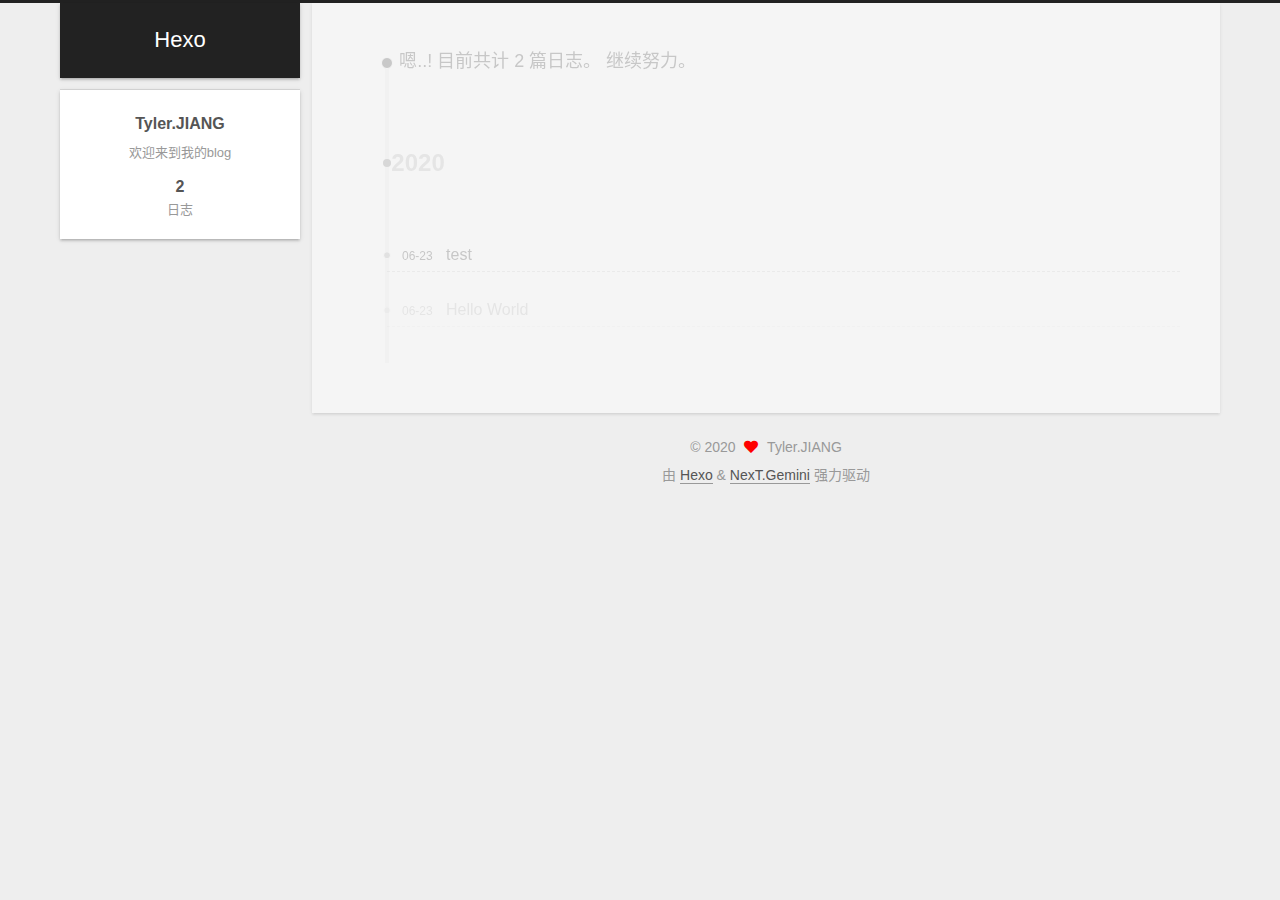
==== commit 552b7eeb: "Site updated: 2020-06-23 20:35:30" ====
--- a/archives/index.html
+++ b/archives/index.html
@@ -1,5 +1,5 @@
 <!DOCTYPE html>
-<html lang="zh-Hans">
+<html lang="zh-CN">
 <head>
   <meta charset="UTF-8">
 <meta name="viewport" content="width=device-width, initial-scale=1, maximum-scale=2">
@@ -17,7 +17,7 @@
 
 <script id="hexo-configurations">
     var NexT = window.NexT || {};
-    var CONFIG = {"hostname":"yoursite.com","root":"/","scheme":"Pisces","version":"8.0.0-rc.3","exturl":false,"sidebar":{"position":"left","display":"post","padding":18,"offset":12},"copycode":false,"bookmark":{"enable":false,"color":"#222","save":"auto"},"fancybox":false,"mediumzoom":false,"lazyload":false,"pangu":false,"comments":{"style":"tabs","active":null,"storage":true,"lazyload":false,"nav":null},"algolia":{"hits":{"per_page":10},"labels":{"input_placeholder":"Search for Posts","hits_empty":"We didn't find any results for the search: ${query}","hits_stats":"${hits} results found in ${time} ms"}},"localsearch":{"enable":false,"trigger":"auto","top_n_per_article":1,"unescape":false,"preload":false},"motion":{"enable":true,"async":false,"transition":{"post_block":"fadeIn","post_header":"slideDownIn","post_body":"slideDownIn","coll_header":"slideLeftIn","sidebar":"slideUpIn"}}};
+    var CONFIG = {"hostname":"yoursite.com","root":"/","scheme":"Gemini","version":"8.0.0-rc.3","exturl":false,"sidebar":{"position":"left","display":"post","padding":18,"offset":12},"copycode":false,"bookmark":{"enable":false,"color":"#222","save":"auto"},"fancybox":false,"mediumzoom":false,"lazyload":false,"pangu":false,"comments":{"style":"tabs","active":null,"storage":true,"lazyload":false,"nav":null},"algolia":{"hits":{"per_page":10},"labels":{"input_placeholder":"Search for Posts","hits_empty":"We didn't find any results for the search: ${query}","hits_stats":"${hits} results found in ${time} ms"}},"localsearch":{"enable":false,"trigger":"auto","top_n_per_article":1,"unescape":false,"preload":false},"motion":{"enable":true,"async":false,"transition":{"post_block":"fadeIn","post_header":"slideDownIn","post_body":"slideDownIn","coll_header":"slideLeftIn","sidebar":"slideUpIn"}}};
   </script>
 
   <meta name="description" content="欢迎来到我的blog">
@@ -26,6 +26,7 @@
 <meta property="og:url" content="http://yoursite.com/archives/index.html">
 <meta property="og:site_name" content="Hexo">
 <meta property="og:description" content="欢迎来到我的blog">
+<meta property="og:locale" content="zh_CN">
 <meta property="article:author" content="Tyler.JIANG">
 <meta name="twitter:card" content="summary">
 
@@ -38,11 +39,11 @@
     sidebar: "",
     isHome : false,
     isPost : false,
-    lang   : 'zh-Hans'
+    lang   : 'zh-CN'
   };
 </script>
 
-  <title>الأرشيف | Hexo</title>
+  <title>归档 | Hexo</title>
   
 
 
@@ -90,7 +91,7 @@
       <header class="header" itemscope itemtype="http://schema.org/WPHeader">
         <div class="header-inner"><div class="site-brand-container">
   <div class="site-nav-toggle">
-    <div class="toggle" aria-label="تشغيل شريط التصفح">
+    <div class="toggle" aria-label="切换导航栏">
     </div>
   </div>
 
@@ -129,10 +130,10 @@
 
       <ul class="sidebar-nav motion-element">
         <li class="sidebar-nav-toc">
-          المحتويات
+          文章目录
         </li>
         <li class="sidebar-nav-overview">
-          عام
+          站点概览
         </li>
       </ul>
 
@@ -151,7 +152,7 @@
       <div class="site-state-item site-state-posts">
           <a href="/archives">
           <span class="site-state-item-count">2</span>
-          <span class="site-state-item-name">المقالات</span>
+          <span class="site-state-item-name">日志</span>
         </a>
       </div>
   </nav>
@@ -186,7 +187,7 @@
   <div class="post-block">
     <div class="posts-collapse">
       <div class="collection-title">
-        <span class="collection-header">هِم..! 2 مقالاً بالمُجمل. واصل الكتابة.</span>
+        <span class="collection-header">嗯..! 目前共计 2 篇日志。 继续努力。</span>
       </div>
 
       
@@ -288,7 +289,7 @@
   </span>
   <span class="author" itemprop="copyrightHolder">Tyler.JIANG</span>
 </div>
-  <div class="powered-by">تطبيق الموقع <a href="https://hexo.io/" class="theme-link" rel="noopener" target="_blank">Hexo</a> & <a href="https://theme-next.js.org/pisces/" class="theme-link" rel="noopener" target="_blank">NexT.Pisces</a>
+  <div class="powered-by">由 <a href="https://hexo.io/" class="theme-link" rel="noopener" target="_blank">Hexo</a> & <a href="https://theme-next.js.org/" class="theme-link" rel="noopener" target="_blank">NexT.Gemini</a> 强力驱动
   </div>
 
         
--- a/css/main.css
+++ b/css/main.css
@@ -1,5 +1,5 @@
 :root {
-  --body-bg-color: #f5f7f9;
+  --body-bg-color: #eee;
   --content-bg-color: #fff;
   --card-bg-color: #f5f5f5;
   --text-color: #555;
@@ -1340,7 +1340,7 @@
 }
 .links-of-author a::before,
 .links-of-author span.exturl::before {
-  background: #78ff1b;
+  background: #ffffa6;
   border-radius: 50%;
   content: ' ';
   display: inline-block;
@@ -2382,7 +2382,7 @@
 .header-inner {
   background: var(--content-bg-color);
   border-radius: initial;
-  box-shadow: initial;
+  box-shadow: 0 2px 2px 0 rgba(0,0,0,0.12), 0 3px 1px -2px rgba(0,0,0,0.06), 0 1px 5px 0 rgba(0,0,0,0.12);
   width: 240px;
 }
 @media (max-width: 991px) {
@@ -2418,7 +2418,7 @@
   align-self: stretch;
   background: var(--content-bg-color);
   border-radius: initial;
-  box-shadow: initial;
+  box-shadow: 0 2px 2px 0 rgba(0,0,0,0.12), 0 3px 1px -2px rgba(0,0,0,0.06), 0 1px 5px 0 rgba(0,0,0,0.12);
   box-sizing: border-box;
   padding: 40px;
   width: calc(100% - 252px);
@@ -2565,7 +2565,7 @@
 .sidebar-inner {
   background: var(--content-bg-color);
   border-radius: initial;
-  box-shadow: initial;
+  box-shadow: 0 2px 2px 0 rgba(0,0,0,0.12), 0 3px 1px -2px rgba(0,0,0,0.06), 0 1px 5px 0 rgba(0,0,0,0.12), 0 -1px 0.5px 0 rgba(0,0,0,0.09);
   box-sizing: border-box;
   color: var(--text-color);
   opacity: 0;
@@ -2637,3 +2637,115 @@
 .links-of-author-item .fas {
   margin-right: 2px;
 }
+.main-inner {
+  background: initial;
+  box-shadow: initial;
+  padding: initial;
+}
+.post-block {
+  background: var(--content-bg-color);
+  border-radius: initial;
+  box-shadow: 0 2px 2px 0 rgba(0,0,0,0.12), 0 3px 1px -2px rgba(0,0,0,0.06), 0 1px 5px 0 rgba(0,0,0,0.12);
+  padding: 40px;
+}
+.post-block + .post-block {
+  border-radius: initial;
+  box-shadow: 0 2px 2px 0 rgba(0,0,0,0.12), 0 3px 1px -2px rgba(0,0,0,0.06), 0 1px 5px 0 rgba(0,0,0,0.12), 0 -1px 0.5px 0 rgba(0,0,0,0.09);
+  margin-top: 12px;
+}
+.comments {
+  background: var(--content-bg-color);
+  border-radius: initial;
+  box-shadow: 0 2px 2px 0 rgba(0,0,0,0.12), 0 3px 1px -2px rgba(0,0,0,0.06), 0 1px 5px 0 rgba(0,0,0,0.12), 0 -1px 0.5px 0 rgba(0,0,0,0.09);
+  margin-top: 12px;
+  padding: 40px;
+}
+.tabs-comment {
+  margin-top: 1em;
+}
+.content {
+  padding-top: initial;
+}
+.post-eof {
+  display: none;
+}
+.pagination {
+  background: var(--content-bg-color);
+  border-radius: initial;
+  border-top: initial;
+  box-shadow: 0 2px 2px 0 rgba(0,0,0,0.12), 0 3px 1px -2px rgba(0,0,0,0.06), 0 1px 5px 0 rgba(0,0,0,0.12), 0 -1px 0.5px 0 rgba(0,0,0,0.09);
+  margin: 12px 0 0;
+  padding: 10px 0 10px;
+}
+.sub-menu {
+  border-bottom: initial;
+  box-shadow: 0 2px 2px 0 rgba(0,0,0,0.12), 0 3px 1px -2px rgba(0,0,0,0.06), 0 1px 5px 0 rgba(0,0,0,0.12);
+}
+.sub-menu + .content .post-block {
+  box-shadow: 0 2px 2px 0 rgba(0,0,0,0.12), 0 3px 1px -2px rgba(0,0,0,0.06), 0 1px 5px 0 rgba(0,0,0,0.12), 0 -1px 0.5px 0 rgba(0,0,0,0.09);
+  margin-top: 12px;
+}
+@media (min-width: 768px) and (max-width: 991px) {
+  .sub-menu + .content .post-block {
+    margin-top: 10px;
+  }
+}
+@media (max-width: 767px) {
+  .sub-menu + .content .post-block {
+    margin-top: 8px;
+  }
+}
+.post-body h1,
+.post-body h2 {
+  border-bottom: 1px solid #eee;
+}
+.post-body h3 {
+  border-bottom: 1px dotted #eee;
+}
+@media (min-width: 768px) and (max-width: 991px) {
+  .main-inner {
+    padding: 10px;
+  }
+  .posts-expand .post-button {
+    margin-top: 20px;
+  }
+  .post-block {
+    border-radius: initial;
+    box-shadow: 0 2px 2px 0 rgba(0,0,0,0.12), 0 3px 1px -2px rgba(0,0,0,0.06), 0 1px 5px 0 rgba(0,0,0,0.12), 0 -1px 0.5px 0 rgba(0,0,0,0.09);
+    padding: 20px;
+  }
+  .post-block + .post-block {
+    margin-top: 10px;
+  }
+  .comments {
+    margin-top: 10px;
+    padding: 10px 20px;
+  }
+  .pagination {
+    margin: 10px 0 0;
+  }
+}
+@media (max-width: 767px) {
+  .main-inner {
+    padding: 8px;
+  }
+  .posts-expand .post-button {
+    margin: 12px 0;
+  }
+  .post-block {
+    border-radius: initial;
+    box-shadow: 0 2px 2px 0 rgba(0,0,0,0.12), 0 3px 1px -2px rgba(0,0,0,0.06), 0 1px 5px 0 rgba(0,0,0,0.12), 0 -1px 0.5px 0 rgba(0,0,0,0.09);
+    min-height: auto;
+    padding: 12px;
+  }
+  .post-block + .post-block {
+    margin-top: 8px;
+  }
+  .comments {
+    margin-top: 8px;
+    padding: 10px 12px;
+  }
+  .pagination {
+    margin: 8px 0 0;
+  }
+}
